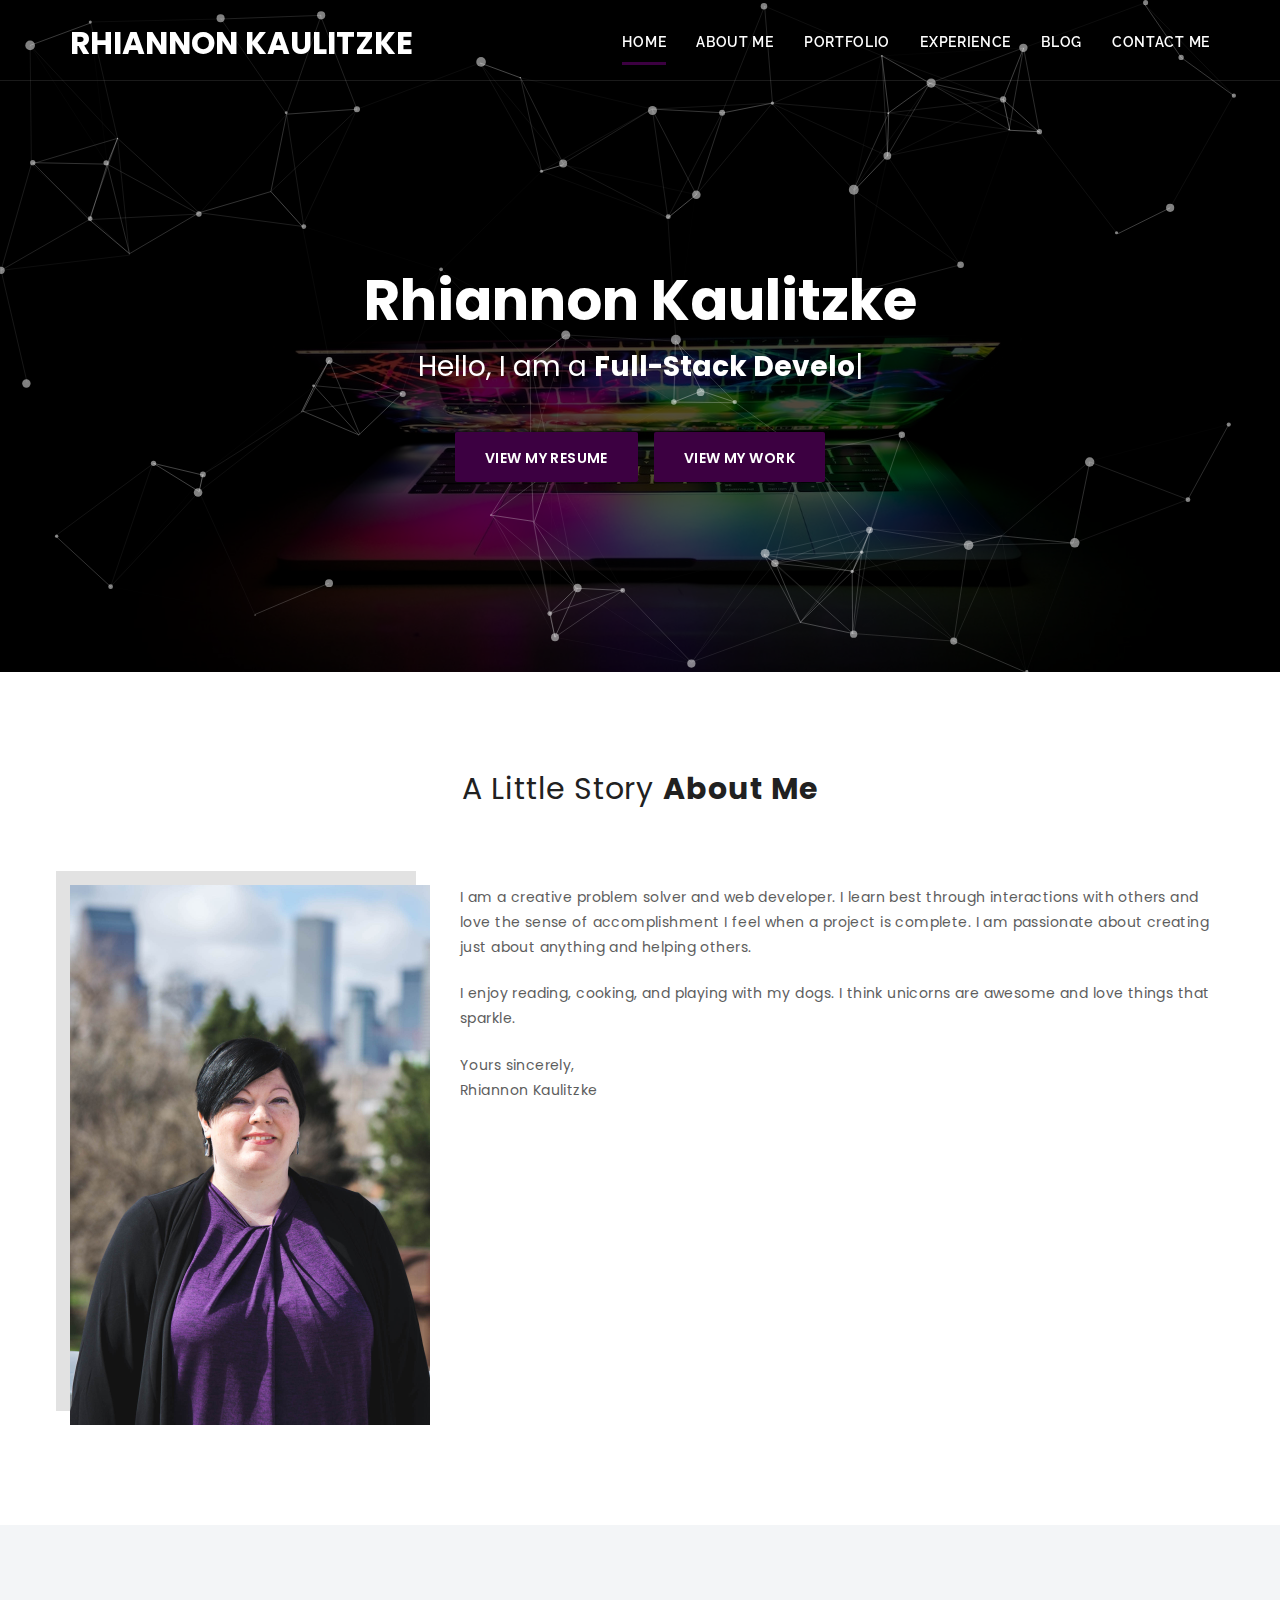
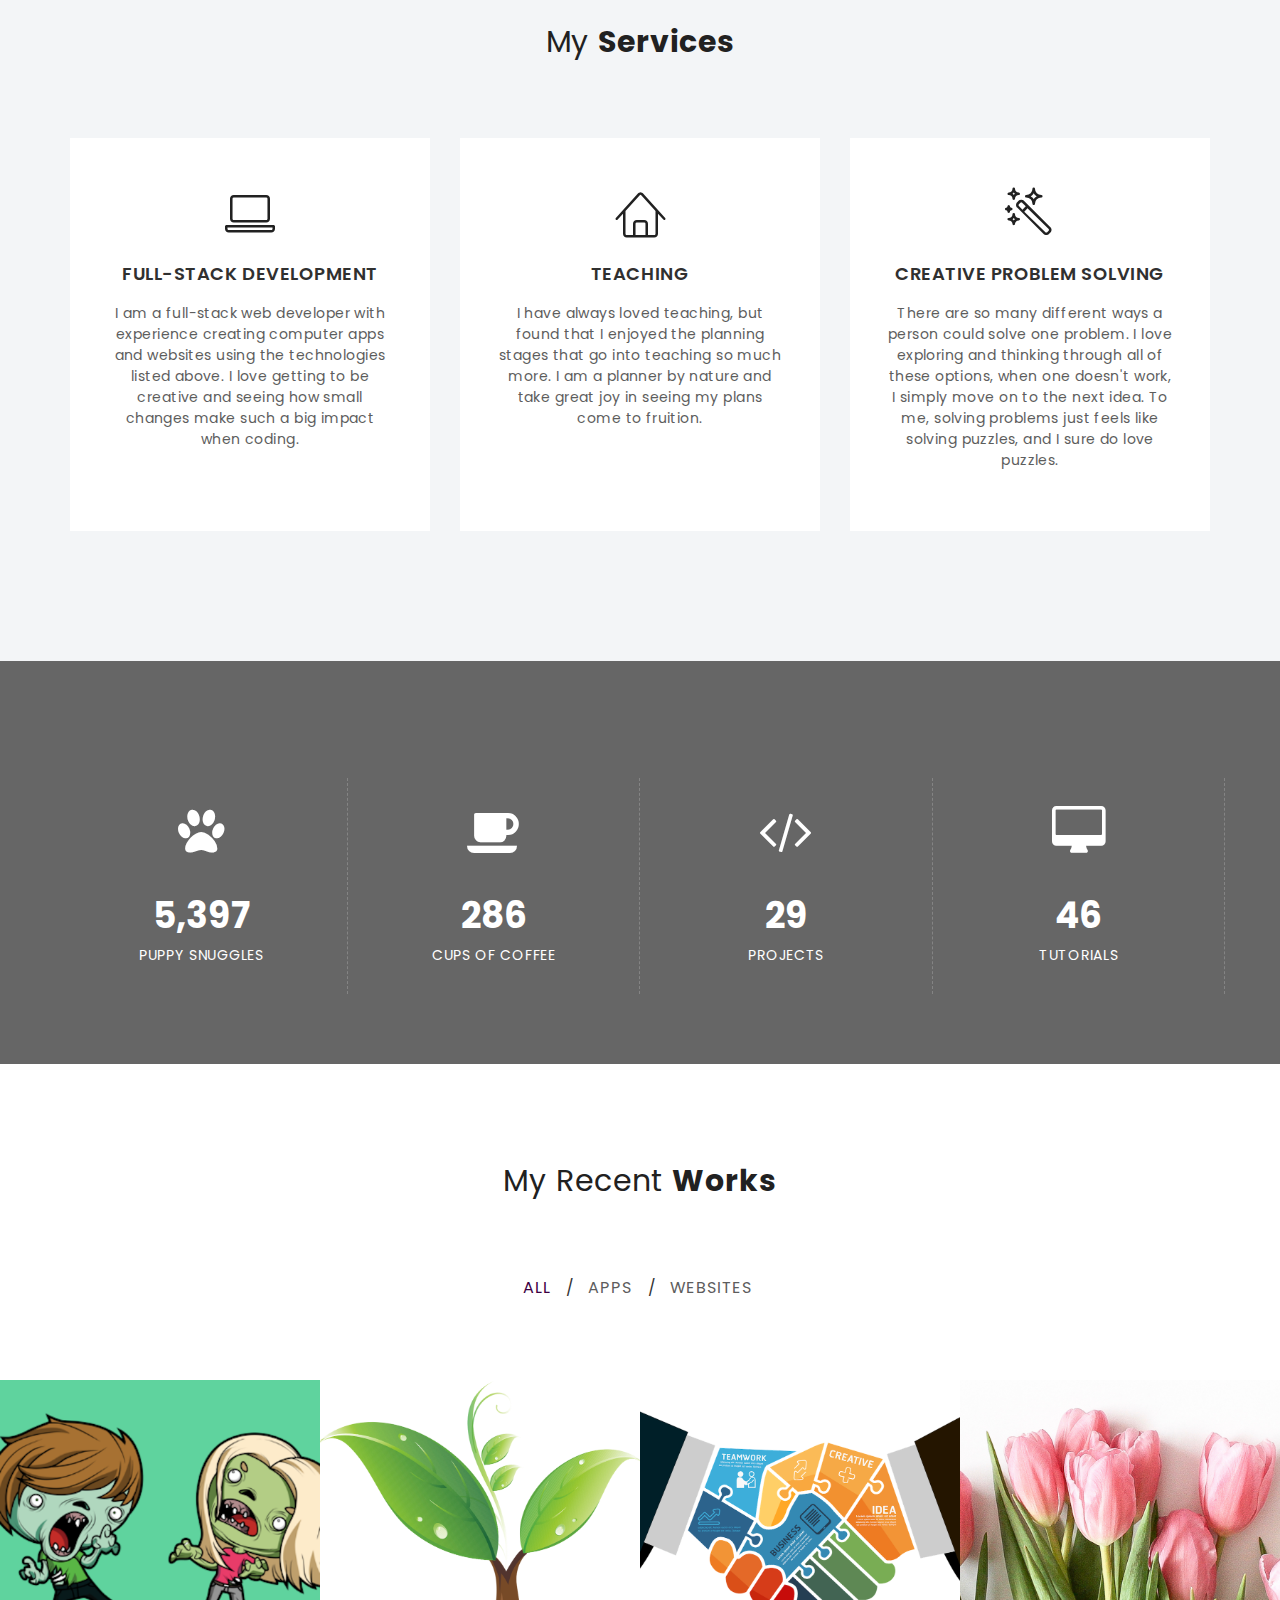
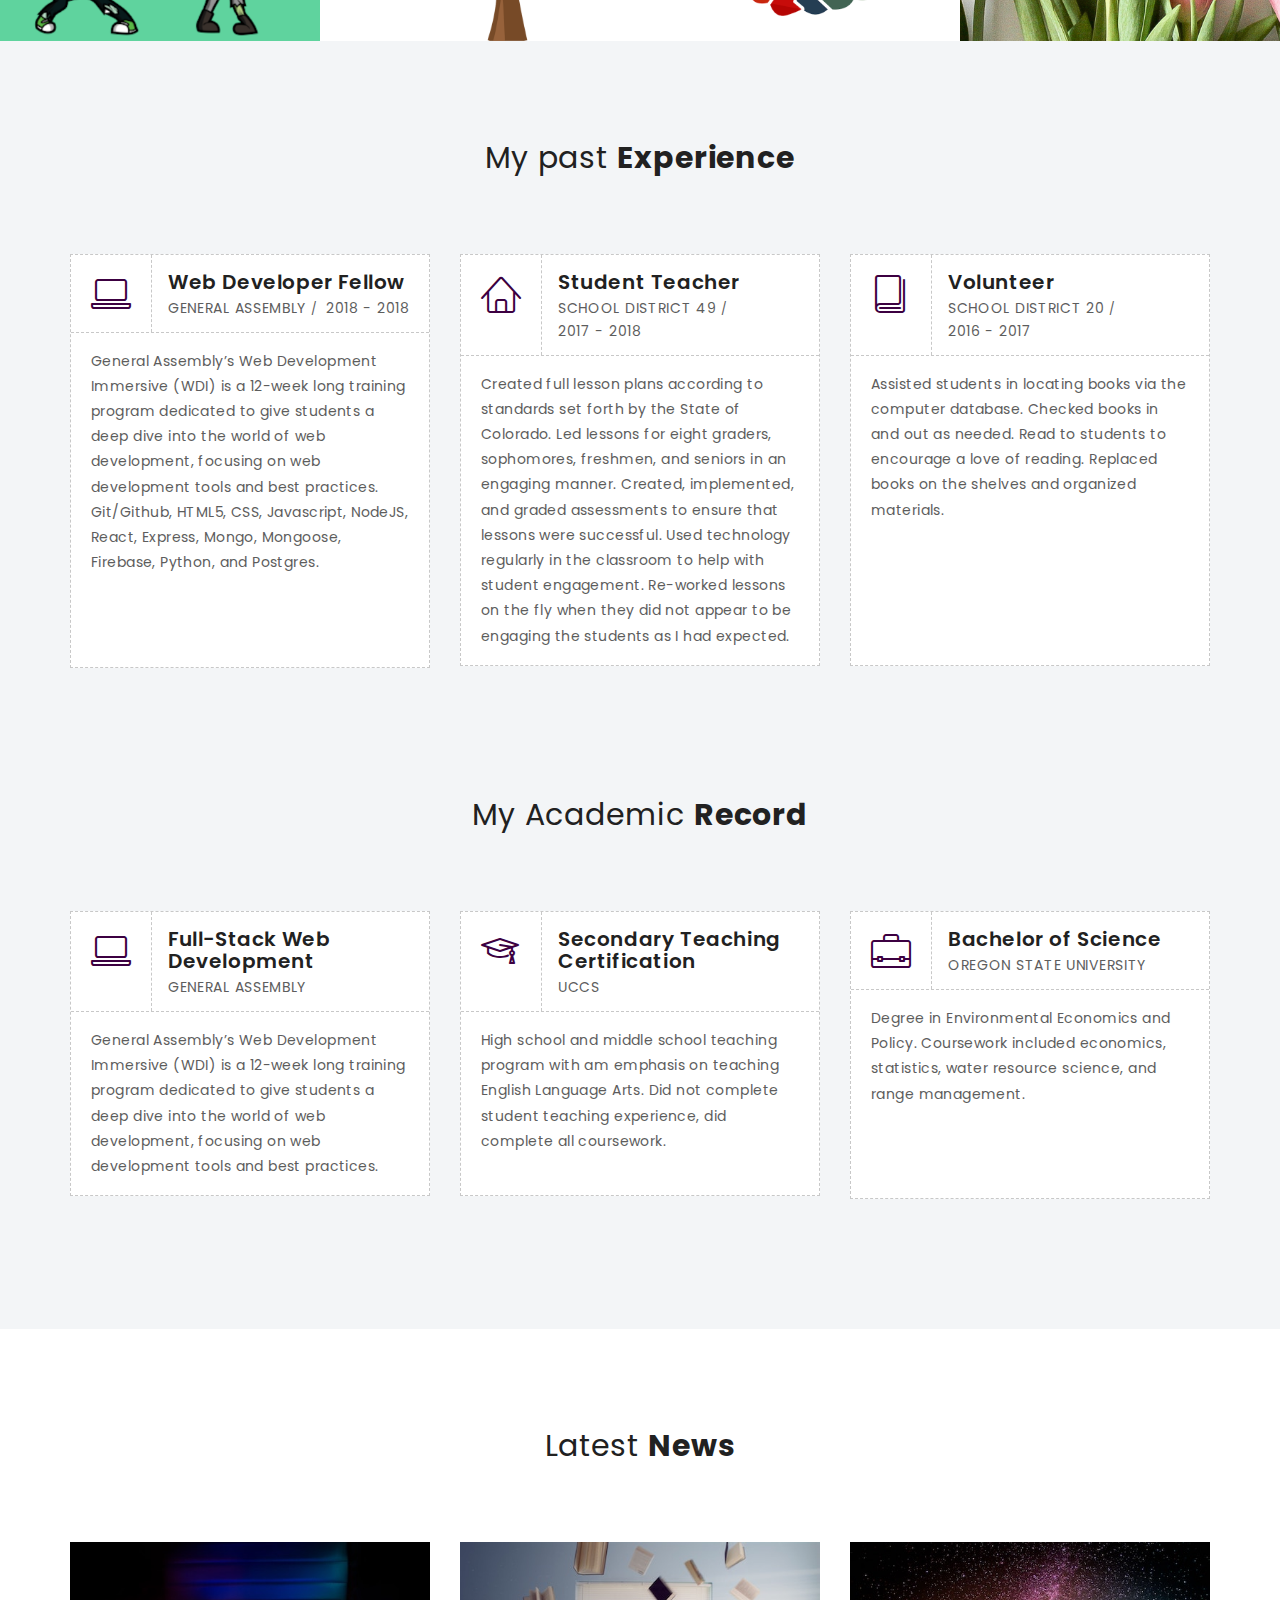
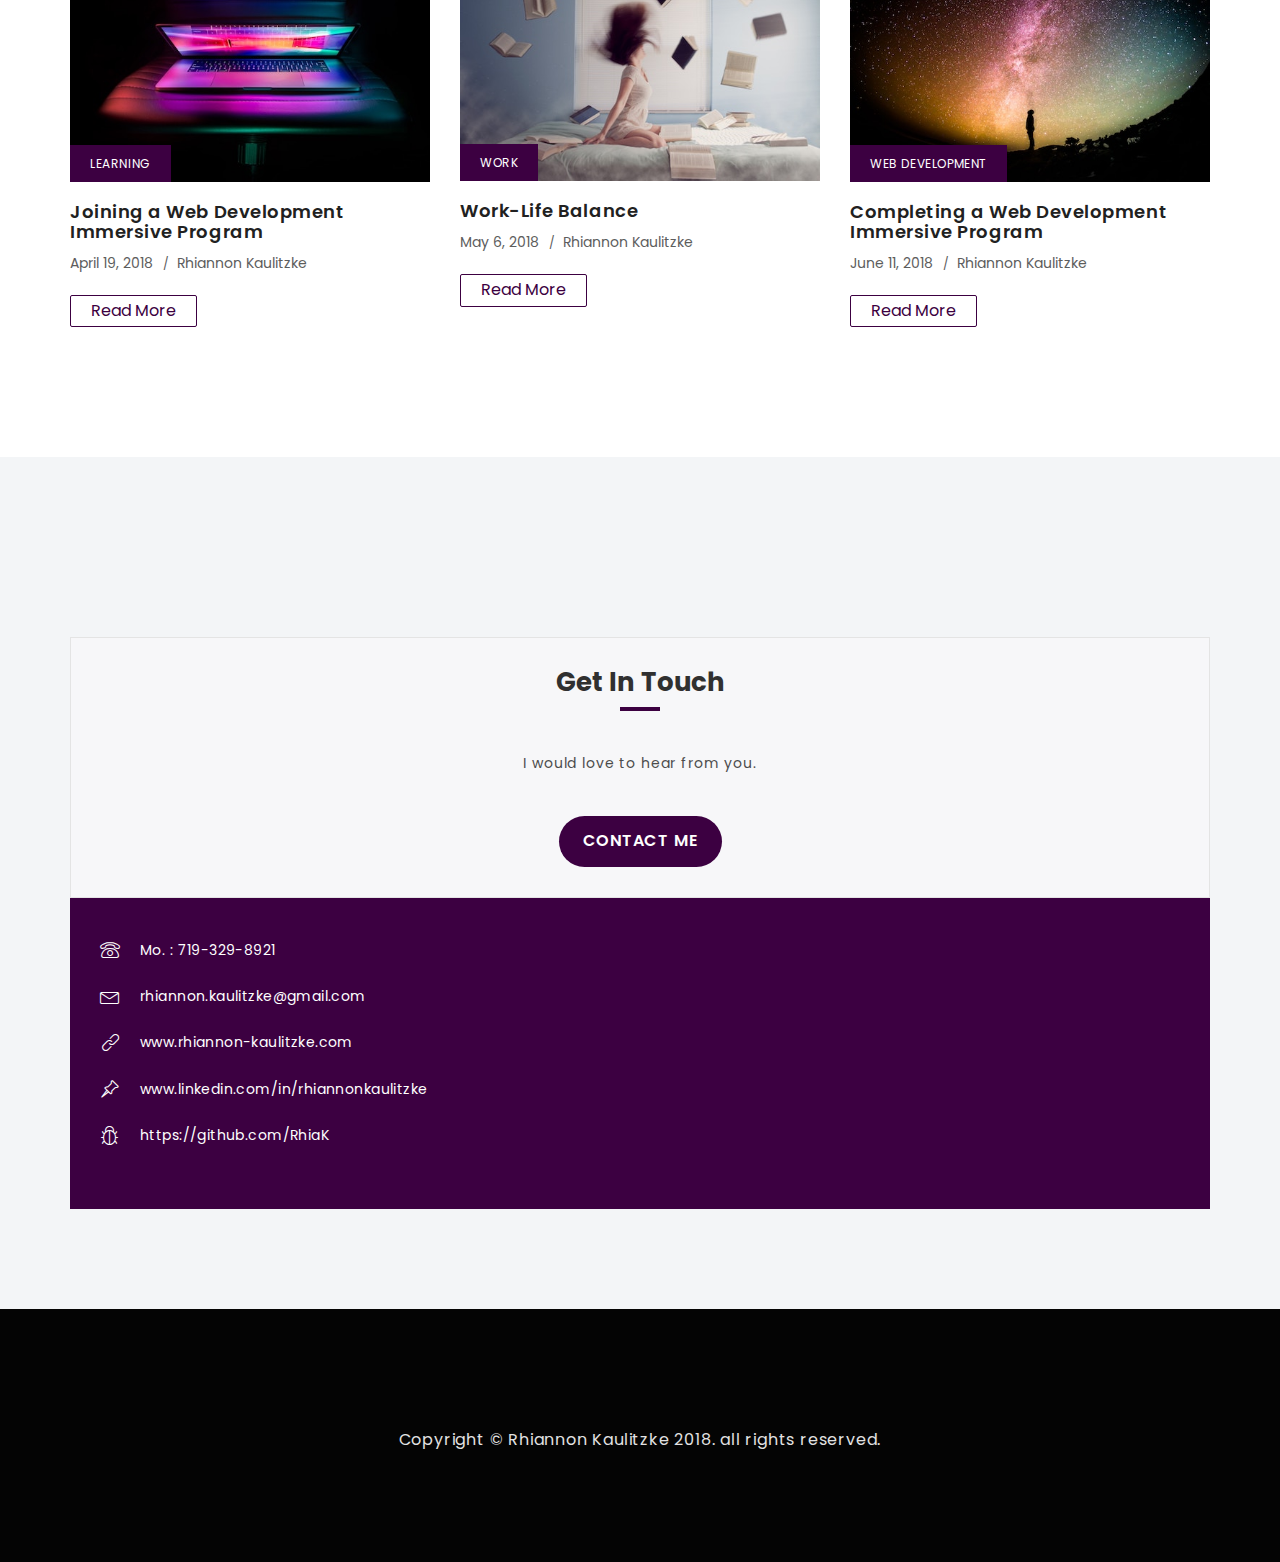
==== index.html @ bfc3b223 "update some specifics" ====
<!DOCTYPE html>
<html lang="en">
<head>
	<!-- Meta -->
	<meta charset="UTF-8">
	<meta http-equiv="X-UA-Compatible" content="IE=edge">
	<meta name="viewport" content="width=device-width, initial-scale=1.0">
	<meta name="description" content="Folder - Freelancer One Page Portfolio & Resume HTML5 Template">
    <meta name="keywords" content="resume, cv, portfolio, personal, developer, designer,personal resume, onepage, clean, modern">
    <meta name="author" content="Awaiken">
	<!-- Page Title -->
	<title>Rhiannon Kaulitzke</title>
	<!-- Google Fonts css-->
	<link href="https://fonts.googleapis.com/css?family=Poppins:400,600,700|Raleway:400,600,700" rel="stylesheet">
	<!-- Bootstrap css -->
	<link href="css/bootstrap.min.css" rel="stylesheet" media="screen">
	<!-- Font Awesome icon css-->
	<link href="css/font-awesome.min.css" rel="stylesheet" media="screen">
	<!-- Linearicons icon css-->
	<link href="css/linearicons.css" rel="stylesheet" media="screen">
	<!-- Carousel css -->
	<link rel="stylesheet" href="css/owl.carousel.css">
	<!-- Magnific Popup css -->
	<link href="css/magnific-popup.css" rel="stylesheet">
	<!-- Main custom css -->
	<link href="css/custom.css" rel="stylesheet" media="screen">
	<!-- HTML5 shim and Respond.js for IE8 support of HTML5 elements and media queries -->
    <!-- WARNING: Respond.js doesn't work if you view the page via file:// -->
    <!--[if lt IE 9]>
      <script src="https://oss.maxcdn.com/html5shiv/3.7.2/html5shiv.min.js"></script>
      <script src="https://oss.maxcdn.com/respond/1.4.2/respond.min.js"></script>
    <![endif]-->

</head>
<body data-spy="scroll" data-target="#navigation" data-offset="75">
	<!-- Preloader starts -->
	<div class="preloader">
        <div class="preloader-img"></div>
    </div>
	<!-- Preloader Ends -->
	
	<!-- Header Section Starts-->
	<header>
		<nav id="main-nav" class="navbar navbar-default navbar-fixed-top">
			<div class="container">
				<div class="navbar-header">
					<!-- Logo starts -->
					<a class="navbar-brand" href="#">
						<h1>Rhiannon Kaulitzke</h1>
					</a>
					<!-- Logo Ends -->
					
					<!-- Responsive Menu button starts -->
					<button type="button" class="navbar-toggle" data-toggle="collapse" data-target="#navigation">
						<span class="icon-bar"></span>
						<span class="icon-bar"></span>
						<span class="icon-bar"></span>
					</button>
					<!-- Responsive Menu button Ends -->
				</div>
			
				<!-- Navigation starts -->
				<div class="navbar-collapse collapse" id="navigation">
					<ul class="nav navbar-nav navbar-right main-navigation">
						<li class="active"><a href="#home">Home</a></li>
						<li><a href="#about">About Me</a></li>
						<li><a href="#portfolio">Portfolio</a></li>
						<li><a href="#resume">Experience</a></li>
						<li><a href="#blog">Blog</a></li>
						<li><a href="#contact">Contact Me</a></li>
					</ul>
				</div>
				<!-- Navigation Ends -->
			</div>
		</nav>
	</header>
	<!-- Header Section Ends-->
	
	<!-- Banner Section Starts -->
	<section class="banner-two" id="home">
		<div id="particles-js"></div>
		<div class="container-fluid">
			<div class="row">
				<div class="col-lg-12">
					<h1>Rhiannon Kaulitzke</h1>
					<div class="typing-title">
						<p> Full-Stack Developer</p>
						<p> Teacher</p>
						<p> Creative Problem Solver</p>
					</div>
					<h2>Hello, I am a <span class="typed-title"></span></h2>
					
					<div class="header-btn">
						<a href="https://docs.google.com/document/d/1WlJrZsbFzQadAXxTp1mwrxKUw_bnFONlUzNANaaY73s/edit?usp=sharing" class="btn-custom">View My Resume</a>
						<a href="#portfolio" class="btn-custom">View My Work</a>
					</div>
				</div>
			</div>
		</div>
	</section>
	<!-- Banner Section Ends -->
	
	<!-- About Section Starts -->
	<section class="about-two" id="about">
		<div class="container">
			<div class="row">
				<div class="col-lg-12">
					<div class="section-title-two">
						<h2>A Little Story <span>About Me</span></h2>
					</div>
				</div>
			</div>
			
			<div class="row">
				<div class="col-md-4">
					<div class="about-image">
						<img src="images/Rhiannon-1 copy.jpg" alt="" />
					</div>
				</div>
				
				<div class="col-md-8">
					<div class="about-info">
						<p>I am a creative problem solver and web developer. I learn best through interactions with others and love the sense of accomplishment I feel when a project is complete. I am passionate about creating just about anything and helping others.</p>
					
						<p>I enjoy reading, cooking, and playing with my dogs. I think unicorns are awesome and love things that sparkle.</p>
					
						<p>Yours sincerely, <br /> Rhiannon Kaulitzke</p>
					</div>
					
				</div>
			</div>
		</div>
	</section>
	<!-- About Section Ends -->
	
	<!-- Services Section Starts -->
	<section class="services-two">
		<div class="container">
			<div class="row">
				<div class="col-lg-12">
					<div class="section-title-two">
						<h2>My <span>Services</span></h2>
					</div>
				</div>
			</div>
			
			<div class="row">
				<div class="col-md-4 col-sm-6">
					<div class="single-service-two">
						<i class="lnr lnr-laptop"></i>
						<h2>Full-Stack Development</h2>
						<p>I am a full-stack web developer with experience creating computer apps and websites using the technologies listed above. I love getting to be creative and seeing how small changes make such a big impact when coding.</br></br></p>
					</div>
				</div>
				
				<div class="col-md-4 col-sm-6">
					<div class="single-service-two">
						<i class="lnr lnr-home"></i>
						<h2>Teaching</h2>
						<p>I have always loved teaching, but found that I enjoyed the planning stages that go into teaching so much more. I am a planner by nature and take great joy in seeing my plans come to fruition.</br></br></br></p>
					</div>
				</div>
				
				<div class="col-md-4 col-sm-6">
					<div class="single-service-two">
						<i class="lnr lnr-magic-wand"></i>
						<h2>Creative Problem Solving</h2>
						<p>There are so many different ways a person could solve one problem. I love exploring and thinking through all of these options, when one doesn't work, I simply move on to the next idea. To me, solving problems just feels like solving puzzles, and I sure do love puzzles.</p>
					</div>
				</div>
			</div>
		</div>
	</section>
	<!-- Services Section Ends -->

	
		<!-- Complete Project Area starts -->
	<section class="complete-project-area-two">
		<div class="container">
			<h3 class="during">During my training, I completed:</h3>
			<div class="row">

				<div class="col-md-3 col-sm-3">
					<div class="single-project-area-two">
						<i class="fa fa-paw"></i>
						<h2 class="counter">5,397</h2>
						<h3>puppy snuggles</h3>
					</div>
				</div>

				<div class="col-md-3 col-sm-3">
					<div class="single-project-area-two">
						<i class="fa fa-coffee"></i>
						<h2 class="counter">286</h2>
						<h3>Cups of coffee</h3>
					</div>
				</div>
				
				<div class="col-md-3 col-sm-3">
					<div class="single-project-area-two">
						<i class="fa fa-code"></i>
						<h2 class="counter">29</h2>
						<h3>Projects</h3>
					</div>
				</div>

				<div class="col-md-3 col-sm-3">
					<div class="single-project-area-two">
						<i class="fa fa-desktop"></i>
						<h2 class="counter">46</h2>
						<h3>Tutorials</h3>
					</div>
				</div>
				
			</div>
		</div>
	</section>
	<!-- Complete Project Area Ends -->
	
	
	
	<!-- Portfolio Section Starts-->
	<section class="portfolio-two" id="portfolio">
		<div class="container-fluid">
			<div class="row">
				<div class="col-lg-12">
					<div class="section-title-two">
						<h2>My Recent <span>Works</span></h2>
					</div>
				</div>
			</div>
			
			<div class="row">
				<div class="col-lg-12">
					<!-- Portfolio Filter list start -->
					<div class="filter-container-two portfolio-nav">
						<ul class="list-inline filter">
							<li><a href="#" class="active-portfolio" data-filter="*">All</a></li>
							<li><a href="#" data-filter=".apps">Apps</a></li>
							<li><a href="#" data-filter=".websites">Websites</a></li>
						</ul>
					</div>
					<!-- Portfolio Filter list End -->
				</div>
			</div>
			
			<div class="row no-gutters portfolio-boxes">
				<!-- Single Portfolio starts -->
				<div class="col-md-3 col-sm-4 col-xs-12 portfolio-box apps">
					<div class="single-portfolio-two">
						<a href="#popup-1" class="has-popup">
							<img src="images/myexplorationadventure.png" class="Portfolio Image" alt="" />
							<div class="single-portfolio-overlay-two">
								<div class="single-portfolio-info">
									<h2>My Exploration Adventure</h2>
									<h3>App</h3>
								</div>
							</div>
						</a>
					</div>
					<div id="popup-1" class="popup-box mfp-fade mfp-hide">
						<div class="content">
							<div class="image">
								<img src="images/myexplorationadventure.png" alt="">
							</div>
							<div class="desc">
								<h4>My Exploration Adventure</h4>
								<h5><i class="fa fa-folder"></i> App</h5>
								<p>
									An immersive online story game geared towards middle schoolers. The game allows them to play the main character in the storyline of their choosing. It is an engaging way of encouraging students to enjoy reading.
								</p>
								<a href="http://myexplorationadventure.surge.sh" class="btn-view-project">View Project</a>
							</div>
						</div>
					</div>
				</div>
				<!-- Single Portfolio Ends -->
				
				<!-- Single Portfolio starts -->
				<div class="col-md-3 col-sm-4 col-xs-12 portfolio-box apps">
					<div class="single-portfolio-two">
						<a href="#popup-2" class="has-popup">
							<img src="images/sprout1.png" class="Portfolio Image" alt="" />
							<div class="single-portfolio-overlay-two">
								<div class="single-portfolio-info">
									<h2>Sprout</h2>
									<h3>App</h3>
								</div>
							</div>
						</a>
					</div>
					<div id="popup-2" class="popup-box mfp-fade mfp-hide">
						<div class="content">
							<div class="image">
								<img src="images/sprout1.png" alt="">
							</div>
							<div class="desc">
								<h4>Sprout</h4>
								<h5><i class="fa fa-folder"></i> App</h5>
								<p>
									This app helps keep parents in the loop about their child’s whereabouts; it allows the person dropping the child at a new location to easily send a text message to a predefined phone number.
								</p>
								<a href="https://sprout1.herokuapp.com" class="btn-view-project">View Project</a>
							</div>
						</div>
					</div>
				</div>
				<!-- Single Portfolio Ends -->
				
				<!-- Single Portfolio starts -->
				<div class="col-md-3 col-sm-4 col-xs-12 portfolio-box websites">
					<div class="single-portfolio-two">
						<a href="#popup-3" class="has-popup">
							<img src="images/collaborate.png" class="Portfolio Image" alt="" />
							<div class="single-portfolio-overlay-two">
								<div class="single-portfolio-info">
									<h2>Collaborate</h2>
									<h3>Website</h3>
								</div>
							</div>
						</a>
					</div>
					<div id="popup-3" class="popup-box mfp-fade mfp-hide">
						<div class="content">
							<div class="image">
								<img src="images/collaborate.png" alt="">
							</div>
							<div class="desc">
								<h4>Collaborate</h4>
								<h5><i class="fa fa-folder"></i> Website</h5>
								<p>
									A message board of sorts allowing for people to post their ideas for new apps or Startups and get input and suggestions from others in the same, or adjacent, fields of expertise.
								</p>
								<a href="https://rhiak.github.io/collaborate/" class="btn-view-project">View Project</a>
							</div>
						</div>
					</div>
				</div>
				<!-- Single Portfolio Ends -->
				
				<!-- Single Portfolio starts -->
				<div class="col-md-3 col-sm-4 col-xs-12 portfolio-box websites">
					<div class="single-portfolio-two">
						<a href="#popup-4" class="has-popup">
							<img src="images/joy.jpeg" class="Portfolio Image" alt="" />
							<div class="single-portfolio-overlay-two">
								<div class="single-portfolio-info">
									<h2>The Joyfilled Teacher</h2>
									<h3>Website</h3>
								</div>
							</div>
						</a>
					</div>
					<div id="popup-4" class="popup-box mfp-fade mfp-hide">
						<div class="content">
							<div class="image">
								<img src="images/joy.jpeg" alt="">
							</div>
							<div class="desc">
								<h4>The Joyfilled Teacher</h4>
								<h5><i class="fa fa-folder"></i> Website</h5>
								<p>
									A website with a blog component and a link to the online store of the admin/user that the site was created for. Quill was used to allow for content additions without touching the code.
								</p>
								<a href="https://rhiak.github.io/joy/" class="btn-view-project">View Project</a>
							</div>
						</div>
					</div>
				</div>
				<!-- Single Portfolio Ends -->
			</div>
		</div>
	</section>	
	
	<!-- Experience Section Starts -->
	<section class="experience-two" id="resume">
		<div class="container">
			<div class="row">
				<div class="col-lg-12">
					<div class="section-title-two">
						<h2>My past <span>Experience</span></h2>
					</div>
				</div>
			</div>
			
			<div class="row">
				<div class="col-md-4 col-sm-6 col-xs-12">
					<div class="single-resume-two">
						<div class="single-resume-header">
							<div class="resume-icon"><i class="lnr lnr-laptop"></i></div>
							<div class="resume-title">
								<h2>Web Developer Fellow</h2>
								<ul>
									<li>General Assembly</li>
									<li>2018 - 2018</li>
								</ul>
							</div>
						</div>
						
						<div class="single-resume-body">
							<p>General Assembly’s Web Development Immersive (WDI) is a 12-week long training program dedicated to give students a deep dive into the world of web development, focusing on web development tools and best practices. Git/Github, HTML5, CSS, Javascript, NodeJS, React, Express, Mongo, Mongoose, Firebase, Python, and Postgres.</br></br></br></br></p>
						</div>
					</div>
				</div>
				
				<div class="col-md-4 col-sm-6 col-xs-12">
					<div class="single-resume-two">
						<div class="single-resume-header">
							<div class="resume-icon"><i class="lnr lnr-home"></i></div>
							<div class="resume-title">
								<h2>Student Teacher</h2>
								<ul>
									<li>School District 49</li>
									<li>2017 - 2018</li>
								</ul>
							</div>
						</div>
						
						<div class="single-resume-body">
							<p>Created full lesson plans according to standards set forth by the State of Colorado.
							Led lessons for eight graders, sophomores, freshmen, and seniors in an engaging manner.
							Created, implemented, and graded assessments to ensure that lessons were successful.
							Used technology regularly in the classroom to help with student engagement.
							Re-worked lessons on the fly when they did not appear to be engaging the students as I had expected.</p>
						</div>
					</div>
				</div>
				
				<div class="col-md-4 col-sm-6 col-xs-12">
					<div class="single-resume-two">
						<div class="single-resume-header">
							<div class="resume-icon"><i class="lnr lnr-book"></i></div>
							<div class="resume-title">
								<h2>Volunteer</h2>
								<ul>
									<li>School District 20</li>
									<li>2016 - 2017</li>
								</ul>
							</div>
						</div>
						
						<div class="single-resume-body">
							<p>Assisted students in locating books via the computer database.
							Checked books in and out as needed.
							Read to students to encourage a love of reading.
							Replaced books on the shelves and organized materials.</br></br></br></br></br></br></p>
						</div>
					</div>
				</div>
			</div>
			
			<div class="row academic-two">
				<div class="col-lg-12">
					<div class="section-title-two">
						<h2>My Academic <span>Record</span></h2>
					</div>
				</div>
			</div>
			
			<div class="row">
				<div class="col-md-4 col-sm-6 col-xs-12">
					<div class="single-resume-two">
						<div class="single-resume-header">
							<div class="resume-icon"><i class="lnr lnr-laptop"></i></div>
							<div class="resume-title">
								<h2>Full-Stack Web Development</h2>
								<ul>
									<li>General Assembly</li>
								</ul>
							</div>
						</div>
						
						<div class="single-resume-body">
							<p>General Assembly’s Web Development Immersive (WDI) is a 12-week long training program dedicated to give students a deep dive into the world of web development, focusing on web development tools and best practices. </p>
						</div>
					</div>
				</div>
				<div class="col-md-4 col-sm-6 col-xs-12">
					<div class="single-resume-two">
						<div class="single-resume-header">
							<div class="resume-icon"><i class="lnr lnr-graduation-hat"></i></div>
							<div class="resume-title">
								<h2>Secondary Teaching Certification</h2>
								<ul>
									<li>UCCS</li>
								</ul>
							</div>
						</div>
						
						<div class="single-resume-body">
							<p>High school and middle school teaching program with am emphasis on teaching English Language Arts. Did not complete student teaching experience, did complete all coursework.</br></br></p>
						</div>
					</div>
				</div>
				
				<div class="col-md-4 col-sm-6 col-xs-12">
					<div class="single-resume-two">
						<div class="single-resume-header">
							<div class="resume-icon"><i class="lnr lnr-briefcase"></i></div>
							<div class="resume-title">
								<h2>Bachelor of Science</h2>
								<ul>
									<li>Oregon State University</li>
								</ul>
							</div>
						</div>
						
						<div class="single-resume-body">
							<p>Degree in Environmental Economics and Policy. Coursework included economics, statistics, water resource science, and range management.</br></br></br></br></p>
						</div>
					</div>
				</div>
			</div>
		</div>
	</section>
	<!-- Experience Section Ends -->
	
	<!-- Blog Section Starts -->
	<section class="myblog-two" id="blog">
		<div class="container">
			<div class="row">
				<div class="col-lg-12">
					<div class="section-title-two">
						<h2>Latest <span>News</span></h2>
					</div>
				</div>
			</div>
			
			<div class="row">
				<div class="col-md-4 col-sm-6">
					<div class="blog-post-two">
						<figure>
							<img src="images/ash-edmonds-510566-unsplash.jpg" alt="" />
							<a href="./blog1.html">Learning</a>
						</figure>
							
						<h2>Joining a Web Development Immersive Program</h2>
						
						<ul>
							<li>April 19, 2018</li>
							<li>Rhiannon Kaulitzke</li>
						</ul>
						
						<a href="./blog1.html" class="read-more">Read More</a>
					</div>
				</div>
				
				<div class="col-md-4 col-sm-6">
					<div class="blog-post-two">
						<figure>
							<img src="images/lacie-slezak-128106-unsplash.jpg" alt="" />
							<a href="./blog2.html">Work</a>
						</figure>
							
						<h2>Work-Life Balance</h2>
						
						<ul>
							<li>May 6, 2018</li>
							<li>Rhiannon Kaulitzke</li>
						</ul>
						
						<a href="./blog2.html" class="read-more">Read More</a>
					</div>
				</div>
				
				<div class="col-md-4 col-sm-6">
					<div class="blog-post-two">
						<figure>
							<img src="images/greg-rakozy-38802-unsplash.jpg" alt="" />
							<a href="./blog3.html">Web Development</a>
						</figure>
							
						<h2>Completing a Web Development Immersive Program</h2>
						
						<ul>
							<li>June 11, 2018</li>
							<li>Rhiannon Kaulitzke</li>
						</ul>
						
						<a href="./blog3.html" class="read-more">Read More</a>
					</div>
				</div>
				
			</div>
		</div>
	</section>
	<!-- Blog Section Ends -->
	
	<!-- Google Map & Contact Section Starts -->
	<section class="contact-two" id="contact">
		<div class="container">
			<div class="row">
				<div class="col-lg-12">
					<div class="section-title-two">

					</div>
				</div>
			</div>
			
			<div class="row no-gutters contact-entry">
				<!-- Contact Form Starts -->
					<div class="sidebar-contactnow-box">
						<h2>Get In Touch</h2>
						<p>I would love to hear from you.</p>
						<a href="mailto:rhiannon.kaulitzke@gmail.com" class="btn-round">Contact Me</a>
					</div>
				<!-- <div class="col-md-8">
					<div class="contact-form-two">
						<p>Feel free to Contact Me</p>
						
						<form id="contactForm" action="#" method="post" data-toggle="validator" class="scroll-reveal">
							<div class="row">
								<div class="form-group col-md-6">
									<div class="input-group">
										<span class="input-group-addon"><i class="fa fa-user"></i></span>
										<input type="text" name="name" id="name" class="form-control" placeholder="Your Name" required/>
									</div>
									<div class="help-block with-errors"></div>
								</div>
								
								<div class="form-group col-md-6">
									<div class="input-group">
										<span class="input-group-addon"><i class="fa fa-envelope"></i></span>
										<input type="email" name="email" id="email" class="form-control" placeholder="Your Email Address"  data-error="Email address is invalid" required/>
									</div>
									<div class="help-block with-errors"></div>
								</div>
								
								<div class="form-group col-md-12">
									<textarea rows="4" name="message" id="message" class="form-control" placeholder="Your Message" required></textarea>
									<div class="help-block with-errors"></div>
								</div>
								
								<div class="col-md-12 text-center">
									<div id="msgSubmit" class="h3 text-center hidden"></div>
									<input type="submit" value="Send" name="submit" class="btn btn-lg btn-contact" title="Submit Your Message!">
								</div>
							</div>
						</form>
					</div>
				</div> -->
				<!-- Contact Form Ends -->
				
				<!-- Contact detail starts -->
				<div class="col-md-4">
					<div class="contact-info">
						
						<div class="contact-info-single">
							<i class="lnr lnr-phone"></i>
							<p>Mo. : 719-329-8921</p>
						</div>
						
						<div class="contact-info-single">
							<i class="lnr lnr-envelope"></i>
							<p>rhiannon.kaulitzke@gmail.com</p>
						</div>
						
						<div class="contact-info-single">
							<i class="lnr lnr-link"></i>
							<p>www.rhiannon-kaulitzke.com</p>
						</div>

						<div class="contact-info-single">
							<i class="lnr lnr-pushpin"></i>
							<p>www.linkedin.com/in/rhiannonkaulitzke</p>
						</div>

						<div class="contact-info-single">
							<i class="lnr lnr-bug"></i>
							<p>https://github.com/RhiaK</p>
						</div>
					</div>
				</div>
				<!-- Contact detail ends -->
			</div>
		</div>
	</section>
	<!-- Google Map & Contact Section Ends -->
	
	<!-- Footer Section Starts -->
	<footer class="footer-two">
		<div class="container">
			<div class="row">
				<div class="footer-social-two">
				</div>
				
				<div class="copyright-text justify-content-center">
					<p>Copyright &copy; Rhiannon Kaulitzke 2018. all rights reserved.</p>
				</div>
			</div>
		</div>
	</footer>
	<!-- Footer Section Ends -->
	
    <!-- Jquery Library File -->
	<script src="js/jquery-1.12.4.min.js"></script>
	<!-- Parallax -->
	<script src="js/jquery.parallax-1.1.3.js"></script>
	<!-- SmoothScroll -->
	<script src="js/SmoothScroll.js"></script>
    <!-- Bootstrap js file -->
	<script src="js/bootstrap.min.js"></script>
	<!-- Bootstrap form validator -->
	<script src="js/validator.min.js"></script>
	<!-- particles js file -->
	<script src="js/particles.js"></script>
	<script src="js/app.js"></script>
    <!-- Counterup js file -->
	<script src="js/waypoints.min.js"></script>
    <script src="js/jquery.counterup.min.js"></script>
    <!-- Isotop js file -->
	<script src="js/isotope.min.js"></script>
    <!-- Magnific Popup js file -->
	<script src="js/jquery.magnific-popup.js"></script>
    <!-- Owl Carousel js file -->
	<script src="js/owl.carousel.js"></script>
    <!-- Typed js file -->
	<script src="js/typed.js"></script>
    <!-- Main Custom js file -->
    <script src="js/function.js"></script>

</body>
</html>
---- css/linearicons.css ----
@font-face {
	font-family: 'Linearicons-Free';
	src:url('../fonts/Linearicons-Free.eot?w118d');
	src:url('../fonts/Linearicons-Free.eot?#iefixw118d') format('embedded-opentype'),
		url('../fonts/Linearicons-Free.woff2?w118d') format('woff2'),
		url('../fonts/Linearicons-Free.woff?w118d') format('woff'),
		url('../fonts/Linearicons-Free.ttf?w118d') format('truetype'),
		url('../fonts/Linearicons-Free.svg?w118d#Linearicons-Free') format('svg');
	font-weight: normal;
	font-style: normal;
}

.lnr {
	font-family: 'Linearicons-Free';
	speak: none;
	font-style: normal;
	font-weight: normal;
	font-variant: normal;
	text-transform: none;
	line-height: 1;
	display: inline-block;

	/* Better Font Rendering =========== */
	-webkit-font-smoothing: antialiased;
	-moz-osx-font-smoothing: grayscale;
}

.lnr-home:before {
	content: "\e800";
}
.lnr-apartment:before {
	content: "\e801";
}
.lnr-pencil:before {
	content: "\e802";
}
.lnr-magic-wand:before {
	content: "\e803";
}
.lnr-drop:before {
	content: "\e804";
}
.lnr-lighter:before {
	content: "\e805";
}
.lnr-poop:before {
	content: "\e806";
}
.lnr-sun:before {
	content: "\e807";
}
.lnr-moon:before {
	content: "\e808";
}
.lnr-cloud:before {
	content: "\e809";
}
.lnr-cloud-upload:before {
	content: "\e80a";
}
.lnr-cloud-download:before {
	content: "\e80b";
}
.lnr-cloud-sync:before {
	content: "\e80c";
}
.lnr-cloud-check:before {
	content: "\e80d";
}
.lnr-database:before {
	content: "\e80e";
}
.lnr-lock:before {
	content: "\e80f";
}
.lnr-cog:before {
	content: "\e810";
}
.lnr-trash:before {
	content: "\e811";
}
.lnr-dice:before {
	content: "\e812";
}
.lnr-heart:before {
	content: "\e813";
}
.lnr-star:before {
	content: "\e814";
}
.lnr-star-half:before {
	content: "\e815";
}
.lnr-star-empty:before {
	content: "\e816";
}
.lnr-flag:before {
	content: "\e817";
}
.lnr-envelope:before {
	content: "\e818";
}
.lnr-paperclip:before {
	content: "\e819";
}
.lnr-inbox:before {
	content: "\e81a";
}
.lnr-eye:before {
	content: "\e81b";
}
.lnr-printer:before {
	content: "\e81c";
}
.lnr-file-empty:before {
	content: "\e81d";
}
.lnr-file-add:before {
	content: "\e81e";
}
.lnr-enter:before {
	content: "\e81f";
}
.lnr-exit:before {
	content: "\e820";
}
.lnr-graduation-hat:before {
	content: "\e821";
}
.lnr-license:before {
	content: "\e822";
}
.lnr-music-note:before {
	content: "\e823";
}
.lnr-film-play:before {
	content: "\e824";
}
.lnr-camera-video:before {
	content: "\e825";
}
.lnr-camera:before {
	content: "\e826";
}
.lnr-picture:before {
	content: "\e827";
}
.lnr-book:before {
	content: "\e828";
}
.lnr-bookmark:before {
	content: "\e829";
}
.lnr-user:before {
	content: "\e82a";
}
.lnr-users:before {
	content: "\e82b";
}
.lnr-shirt:before {
	content: "\e82c";
}
.lnr-store:before {
	content: "\e82d";
}
.lnr-cart:before {
	content: "\e82e";
}
.lnr-tag:before {
	content: "\e82f";
}
.lnr-phone-handset:before {
	content: "\e830";
}
.lnr-phone:before {
	content: "\e831";
}
.lnr-pushpin:before {
	content: "\e832";
}
.lnr-map-marker:before {
	content: "\e833";
}
.lnr-map:before {
	content: "\e834";
}
.lnr-location:before {
	content: "\e835";
}
.lnr-calendar-full:before {
	content: "\e836";
}
.lnr-keyboard:before {
	content: "\e837";
}
.lnr-spell-check:before {
	content: "\e838";
}
.lnr-screen:before {
	content: "\e839";
}
.lnr-smartphone:before {
	content: "\e83a";
}
.lnr-tablet:before {
	content: "\e83b";
}
.lnr-laptop:before {
	content: "\e83c";
}
.lnr-laptop-phone:before {
	content: "\e83d";
}
.lnr-power-switch:before {
	content: "\e83e";
}
.lnr-bubble:before {
	content: "\e83f";
}
.lnr-heart-pulse:before {
	content: "\e840";
}
.lnr-construction:before {
	content: "\e841";
}
.lnr-pie-chart:before {
	content: "\e842";
}
.lnr-chart-bars:before {
	content: "\e843";
}
.lnr-gift:before {
	content: "\e844";
}
.lnr-diamond:before {
	content: "\e845";
}
.lnr-linearicons:before {
	content: "\e846";
}
.lnr-dinner:before {
	content: "\e847";
}
.lnr-coffee-cup:before {
	content: "\e848";
}
.lnr-leaf:before {
	content: "\e849";
}
.lnr-paw:before {
	content: "\e84a";
}
.lnr-rocket:before {
	content: "\e84b";
}
.lnr-briefcase:before {
	content: "\e84c";
}
.lnr-bus:before {
	content: "\e84d";
}
.lnr-car:before {
	content: "\e84e";
}
.lnr-train:before {
	content: "\e84f";
}
.lnr-bicycle:before {
	content: "\e850";
}
.lnr-wheelchair:before {
	content: "\e851";
}
.lnr-select:before {
	content: "\e852";
}
.lnr-earth:before {
	content: "\e853";
}
.lnr-smile:before {
	content: "\e854";
}
.lnr-sad:before {
	content: "\e855";
}
.lnr-neutral:before {
	content: "\e856";
}
.lnr-mustache:before {
	content: "\e857";
}
.lnr-alarm:before {
	content: "\e858";
}
.lnr-bullhorn:before {
	content: "\e859";
}
.lnr-volume-high:before {
	content: "\e85a";
}
.lnr-volume-medium:before {
	content: "\e85b";
}
.lnr-volume-low:before {
	content: "\e85c";
}
.lnr-volume:before {
	content: "\e85d";
}
.lnr-mic:before {
	content: "\e85e";
}
.lnr-hourglass:before {
	content: "\e85f";
}
.lnr-undo:before {
	content: "\e860";
}
.lnr-redo:before {
	content: "\e861";
}
.lnr-sync:before {
	content: "\e862";
}
.lnr-history:before {
	content: "\e863";
}
.lnr-clock:before {
	content: "\e864";
}
.lnr-download:before {
	content: "\e865";
}
.lnr-upload:before {
	content: "\e866";
}
.lnr-enter-down:before {
	content: "\e867";
}
.lnr-exit-up:before {
	content: "\e868";
}
.lnr-bug:before {
	content: "\e869";
}
.lnr-code:before {
	content: "\e86a";
}
.lnr-link:before {
	content: "\e86b";
}
.lnr-unlink:before {
	content: "\e86c";
}
.lnr-thumbs-up:before {
	content: "\e86d";
}
.lnr-thumbs-down:before {
	content: "\e86e";
}
.lnr-magnifier:before {
	content: "\e86f";
}
.lnr-cross:before {
	content: "\e870";
}
.lnr-menu:before {
	content: "\e871";
}
.lnr-list:before {
	content: "\e872";
}
.lnr-chevron-up:before {
	content: "\e873";
}
.lnr-chevron-down:before {
	content: "\e874";
}
.lnr-chevron-left:before {
	content: "\e875";
}
.lnr-chevron-right:before {
	content: "\e876";
}
.lnr-arrow-up:before {
	content: "\e877";
}
.lnr-arrow-down:before {
	content: "\e878";
}
.lnr-arrow-left:before {
	content: "\e879";
}
.lnr-arrow-right:before {
	content: "\e87a";
}
.lnr-move:before {
	content: "\e87b";
}
.lnr-warning:before {
	content: "\e87c";
}
.lnr-question-circle:before {
	content: "\e87d";
}
.lnr-menu-circle:before {
	content: "\e87e";
}
.lnr-checkmark-circle:before {
	content: "\e87f";
}
.lnr-cross-circle:before {
	content: "\e880";
}
.lnr-plus-circle:before {
	content: "\e881";
}
.lnr-circle-minus:before {
	content: "\e882";
}
.lnr-arrow-up-circle:before {
	content: "\e883";
}
.lnr-arrow-down-circle:before {
	content: "\e884";
}
.lnr-arrow-left-circle:before {
	content: "\e885";
}
.lnr-arrow-right-circle:before {
	content: "\e886";
}
.lnr-chevron-up-circle:before {
	content: "\e887";
}
.lnr-chevron-down-circle:before {
	content: "\e888";
}
.lnr-chevron-left-circle:before {
	content: "\e889";
}
.lnr-chevron-right-circle:before {
	content: "\e88a";
}
.lnr-crop:before {
	content: "\e88b";
}
.lnr-frame-expand:before {
	content: "\e88c";
}
.lnr-frame-contract:before {
	content: "\e88d";
}
.lnr-layers:before {
	content: "\e88e";
}
.lnr-funnel:before {
	content: "\e88f";
}
.lnr-text-format:before {
	content: "\e890";
}
.lnr-text-format-remove:before {
	content: "\e891";
}
.lnr-text-size:before {
	content: "\e892";
}
.lnr-bold:before {
	content: "\e893";
}
.lnr-italic:before {
	content: "\e894";
}
.lnr-underline:before {
	content: "\e895";
}
.lnr-strikethrough:before {
	content: "\e896";
}
.lnr-highlight:before {
	content: "\e897";
}
.lnr-text-align-left:before {
	content: "\e898";
}
.lnr-text-align-center:before {
	content: "\e899";
}
.lnr-text-align-right:before {
	content: "\e89a";
}
.lnr-text-align-justify:before {
	content: "\e89b";
}
.lnr-line-spacing:before {
	content: "\e89c";
}
.lnr-indent-increase:before {
	content: "\e89d";
}
.lnr-indent-decrease:before {
	content: "\e89e";
}
.lnr-pilcrow:before {
	content: "\e89f";
}
.lnr-direction-ltr:before {
	content: "\e8a0";
}
.lnr-direction-rtl:before {
	content: "\e8a1";
}
.lnr-page-break:before {
	content: "\e8a2";
}
.lnr-sort-alpha-asc:before {
	content: "\e8a3";
}
.lnr-sort-amount-asc:before {
	content: "\e8a4";
}
.lnr-hand:before {
	content: "\e8a5";
}
.lnr-pointer-up:before {
	content: "\e8a6";
}
.lnr-pointer-right:before {
	content: "\e8a7";
}
.lnr-pointer-down:before {
	content: "\e8a8";
}
.lnr-pointer-left:before {
	content: "\e8a9";
}
---- css/custom.css ----
/* ----------------------------------------------------------------------------------------
* Author        : Awaiken
* Template Name : Folder - Personal Portfolio Template
* File          : Folder main CSS file
* Version       : 2.0
* ---------------------------------------------------------------------------------------- */
/* INDEX
----------------------------------------------------------------------------------------
01. General css
02. Navigation area css
03. Slider area css
04. About area css
05. Service area css
06. Complete project area css
07. Portfolio area css
08. Resume area css
09. Testimonial area css
10. Blog area css
11. Contact area css
12. Footer area css
13. Blog Single Page css
14. Media Screens

-------------------------------------------------------------------------------------- */

/************************************/
/***** 	   01. General css		 ****/
/************************************/

body{
	font-size: 16px;
	font-family: 'Raleway', sans-serif;
}

h1,
h2,
h3,
h4,
h5,
h6{
	margin-top:0;
	font-family: 'Poppins', sans-serif;
}

img{
	max-width: 100%;
}

a:hover{
	text-decoration: none;
	outline: 0;
}

a:focus{
	text-decoration: none;
	outline: 0;
}

.preloader{
    background: #fff;
    bottom: 0;
    left: 0;
    position: fixed;
    right: 0;
    top: 0;
    z-index: 99999;
}

.preloader-img{
    background-image: url(../images/preloader.gif);
    background-position: center;
    background-repeat: no-repeat;
    height: 64px;
    left: 50%;
    margin: -32px 0 0 -32px;
    position: absolute;
    top: 50%;
    width: 64px;
}

/************************************/
/***** 02. Navigation area css  *****/
/************************************/

.navbar{
	margin-bottom: 0;
}

.navbar-brand{
	padding: 11px 15px;
}

.navbar-brand h1{
	font-size: 31px;
	margin: 0;
	text-transform: uppercase;
	color: #fff;
	font-weight: 700;
	transition: all 0.5s;
	-webkit-transition: all 0.5s;
	-moz-transition: all 0.5s;
}

.navbar-default{
	background: none;
	border: none;
	border-bottom: 1px solid rgba(255,255,255,0.10);
	padding: 15px 0;
	border-radius: 0;
	z-index: 12;
	transition: all 1s;
	-webkit-transition: all 1s;
	-moz-transition: all 1s;
}

.sticky-header{
	background: #fff;
	padding: 10px 0;
	border-bottom: none;
	box-shadow: 0 4px 8px rgba(0,0,0,0.1);
	transition: all 0.3s ease-out;
    -webkit-transition: all 0.3s ease-out;
}

.sticky-header .navbar-brand h1{
	color: #303030;
}

.navbar-default .navbar-nav>li>a{
	font-family: 'Raleway', sans-serif;
	font-weight: 600;
	font-size: 14px;
	text-transform: uppercase;
	color: #fff;
	letter-spacing: 0.05em;
	padding: 17px 15px 13px; 
	position: relative;
}

.navbar-default .navbar-nav>li>a:after{
	content: '';
	display: block;
	width: calc(100% - 30px);
	height: 3px;
	background: #3C0041;
	position: absolute;
	bottom: 0px;
	left: 15px;
	transform: scale(0,1);
	-webkit-transform: scale(0,1);
	-moz-transform: scale(0,1);
	transition: all 0.4s;
	-webkit-transition: all 0.4s;
	-moz-transition: all 0.4s;
}


.navbar-default .navbar-nav>li>a:hover{
	color: #fff;
}

.navbar-default .navbar-nav>li>a:focus{
	color: #fff;
}

.navbar-default .navbar-nav>li>a:hover:after{
	transform: scale(1,1);
	-webkit-transform: scale(1,1);
	-moz-transform: scale(1,1);
}

.active a{
	background: none !important;
	color: #fff !important;
}

.sticky-header .navbar-nav>li>a{
	color: #303030;
}

.sticky-header .navbar-nav>li>a:hover{
	color: #303030;
}

.sticky-header .navbar-nav>li>a:focus{
	color: #303030;
}

.sticky-header .active a{
	background: none !important;
	color: #303030 !important;
}

.navbar-default .active a:after{
	transform: scale(1) !important;
	-webkit-transform: scale(1) !important;
	-moz-transform: scale(1) !important;
}

.btn-custom{
	display: inline-block;
	background: #3C0041;
	color: #fff;
	font-weight: 600;
	text-transform: uppercase;
	font-size: 14px;
	letter-spacing: 0.03em;
	padding: 16px 30px 14px;
	border-radius: 2px;
	transition: all 0.4s;
}

/************************************/
/*****   03. Slider area css    *****/
/************************************/

.banner{
	position: relative;
	top: 0px;
	left: 0;
	width: 100%;
	background: url(../images/dhaval-parmar-531583-unsplash.jpg) no-repeat bottom center;
	padding: 180px 0 100px;
}

.banner:after{
	content: '';
	display: block;
	position: absolute;
	left: 0;
	top: 0;
	width: 100%;
	height: 100%;
	background: rgba(0,0,0,0.74);
}

.video{
	background: url(../images/vdhaval-parmar-531583-unsplash.jpg) no-repeat bottom center;
	background-size: 100% auto;
}

.video:after{
	background: rgba(0,0,0,0.50);
}

.banner .row{
	position: relative;
	z-index: 1;
	text-align: center;
}

.main-author-img{
	display: inline-block;
	max-width: 230px;
	border-radius: 50%;
	border: 10px solid rgba(255,255,255,0.10);
}

.banner img{
	border-radius: 50%;
}

.banner h1{
	font-family: 'Poppins', sans-serif;
	font-size: 61px;
	color: #fff;
	font-weight: 700;
	margin-top: 40px;
}

.typing-title{
	display: none;
}

.typed-cursor{
	font-weight: 400 !important;
    opacity: 1;
    -webkit-animation: blink 0.7s infinite;
    -moz-animation: blink 0.7s infinite;
    animation: blink 0.7s infinite;
}

.banner h2{
	font-family: 'Poppins', sans-serif;
	font-size: 32px;
	color: #fff;
	font-weight: 400;
	line-height: 50px;
}

.banner h2 span{
	font-weight: 700;
}

#particles-js{
	position: absolute;
	top: 0;
	left: 0;
	width: 100%;
	height: 100%;
	z-index: 3;
}

.banner-two{
	position: relative;
	top: 0px;
	left: 0;
	width: 100%;
	padding: 230px 0 190px;
	font-family: 'Poppins', sans-serif;
	background: url(../images/dhaval-parmar-531583-unsplash.jpg) center center no-repeat fixed;
	background-size: cover;
}

.banner-two:after{
	content: '';
	display: block;
	position: absolute;
	left: 0;
	top: 0;
	width: 100%;
	height: 100%;
	background: rgba(0,0,0,0.68);
}

.banner-two .row{
	position: relative;
	z-index: 10;
	text-align: center;
}

.banner-two img{
	border-radius: 50%;
}

.banner-two h1{
	font-family: 'Poppins', sans-serif;
	font-size: 56px;
	color: #fff;
	font-weight: 700;
	margin-top: 40px;
}

.banner-two h2{
	font-size: 28px;
	color: #fff;
	font-weight: 400;
	line-height: 50px;
}

.banner-two h2 span{
	font-weight: 700;
}

.header-btn{
	margin-top: 40px;
}

.banner-two a{
	margin: 0 6px;
}
	
.banner-two a:hover{
	background: #fff;
	color: #3C0041;
}

/************************************/
/*****    04. About area css    *****/
/************************************/

.about{
	padding: 90px 0;
}

.section-title{
	text-align: center;
	max-width: 768px;
	margin: 0 auto 70px;
}

.section-title h2{
	font-size: 32px;
	color: #303030;
	font-weight: 700;
	text-transform: uppercase;
	letter-spacing: 0.1em;
	position: relative;
	padding-bottom: 10px;
	margin-bottom: 60px;
}

.section-title h2:after{
	content: '';
	display: block;
	width: 36px;
	height: 4px;
	background: #3C0041;
	position: absolute;
	left: 50%;
	margin-left: -18px;
	bottom: 0;
}

.section-title p{
	color: #5d5d5d;
	line-height: 1.5em;
	letter-spacing: 0.05em;
}

.white-title h2{
	color: #fff;
}

/* Skills Style */
.skillst{
	
}

.skillst .skillbar{
	width: 100%;
	height: 20px;
	padding: 0px;
	box-sizing: border-box;
	-moz-background-clip: padding;
	-webkit-background-clip: padding-box;
	background-clip: padding-box;
	position: relative;
	background-color: #303030;
	margin-top: 50px;
}

.skillst .skillbar .count-bar{
	width: 100%;
	height: 20px;
	width: 0px;
	-moz-background-clip: padding;
	-webkit-background-clip: padding-box;
	background-clip: padding-box;
	background-color: #3C0041;
}

.skillst .title{
	position: absolute;
	font-family: 'Poppins', sans-serif;
	font-size: 20px;
	font-weight: 700;
	padding-left: 0;
	line-height: 25px;
	top: -25px;
	left: 0;
	text-transform: uppercase;
	color: #303030;
}

.skillst .count{
	position: absolute;
	font-family: 'Poppins', sans-serif;
	font-size: 20px;
	font-weight: 700;
	padding-left: 5px;
	line-height: 25px;
	top: -25px;
	right: 0;
	text-transform: uppercase;
	color: #303030;
}

.about-two{
	padding: 100px 0;
	font-family: 'Poppins', sans-serif;
}

.section-title-two{
	text-align: center;
	max-width: 768px;
	margin: 0 auto 80px;
}

.section-title-two h2{
	font-size: 30px;
	color: #212121;
	font-weight: 400;
	letter-spacing: 0.03em;
	position: relative;
}

.section-title-two h2 span{
	font-weight: bold;
}

.section-title-two p{
	color: #5d5d5d;
	line-height: 1.5em;
	letter-spacing: 0.05em;
}

.section-white-title-two h2{
	color: #fff;
}

.section-white-title-two p{
	color: #c8c8c8;
}

.about-image{
	position: relative;
	max-width: 360px;
}

.about-image:after{
	content: '';
	display: block;
	width: 100%;
	height: 100%;
	position: absolute;
	top: -14px;
	left: -14px;
	background: #e2e2e2;
	z-index: -1;
}

.about-info p{
	color: #5d5d5d;
	font-size: 14px;
	line-height: 1.8em;
	letter-spacing: 0.03em;
	margin-bottom: 1.5em;
}

.about-social{
	margin-top: 30px;
}

.about-social a{
	display: inline-block;
	width: 34px;
	height: 34px;
	border: 2px solid #212121;
	color: #212121;
	text-align: center;
	border-radius: 50%;
	padding-top: 5px;
	margin-right: 10px;
	transition: all 0.3s;
}

.about-social a:hover{
	background: #3C0041;
	color: #fff;
	border-color: #3C0041;
}

.skill-wrapper{
	margin-top: 40px;
}

.skillst2{
	width:100%;
	color:#fff;
}

.skillst2 .skillbar{
	width: 100%;
	height: 30px;
	-moz-border-radius: 3px;
	-webkit-border-radius: 3px;
	border-radius: 3px;
	background: #e0e0e0;
	position: relative;
	margin-bottom: 30px;
}

.skillst2 .count-bar{
	height: 100%;
	width:0px;
	position:relative;
	-moz-border-radius: 2px;
	-webkit-border-radius: 2px;
	border-radius: 2px;
}

.skillst2 .count-bar{
	background-color: #3C0041;
}

.skillst2 .title{
	font-size: 14px;
	font-weight: 400;
	padding-left: 12px;
	line-height: 30px;
	text-transform: uppercase;
}

.skillst2 .count{
	position: absolute;
	top: 0;
	right: 12px;
	line-height: 30px;
	font-size: 14px;
	font-weight: 400;
}

/************************************/
/*****   05. Service area css   *****/
/************************************/

.services{
	padding: 100px 0;
	background: url(../images/dhaval-parmar-531583-unsplash.jpg);
}

.during {
	color: white;
	text-align: center;
}

.single-service-outer{
	background: #fff;
	position: relative;
}

.single-service-outer:before{
	content: '';
	display: block;
	position: absolute;
	top: 18px;
	left: 18px;
	width: 90px;
	height: 1px;
	background: #3C0041;
}

.single-service-outer:after{
	content: '';
	display: block;
	position: absolute;
	top: 18px;
	left: 18px;
	width: 1px;
	height: 90px;
	background: #3C0041;
}

.single-service{
	position: relative;
	text-align: center;
	padding: 50px 36px;
}

.single-service:before{
	content: '';
	display: block;
	position: absolute;
	bottom: 18px;
	right: 18px;
	width: 90px;
	height: 1px;
	background: #3C0041;
}

.single-service:after{
	content: '';
	display: block;
	position: absolute;
	bottom: 18px;
	right: 18px;
	width: 1px;
	height: 90px;
	background: #3C0041;
}

.icon-service{
	display: inline-block;
	width: 78px;
	height: 78px;
	border: 2px solid #3C0041;
	border-radius: 50%;
	color: #3C0041;
	font-size: 30px;
	padding-top: 18px;
}

.single-service h2{
	font-size: 18px;
	font-weight: 700;
	color: #303030;
	text-transform: uppercase;
	letter-spacing: 0.05em;
	padding: 6px 0;
}

.single-service p{
	font-size: 14px;
	color: #5d5d5d;
	line-height: 24px;
	letter-spacing: 0.05em;
}

.services-two{
	padding: 100px 0;
	background: #f3f5f7;
	font-family: 'Poppins', sans-serif;
}

.single-service-two{
	background: #fff;
	position: relative;
	text-align: center;
	padding: 50px 36px;
	margin-bottom: 30px;
}

.single-service-two:before{
	content: '';
	position: absolute;
	top: 0;
	bottom: 0;
	left: 0;
	right: 0;
	display: block;
	border-top: 1px solid #3C0041;
	border-bottom: 1px solid #3C0041;
	transform: scale(0,1);
	-webkit-transform: scale(0,1);
	-moz-transform: scale(0,1);
	-o-transform: scale(0,1);
	transition: all 0.4s;
}

.single-service-two:after{
	content: '';
	position: absolute;
	top: 0;
	bottom: 0;
	left: 0;
	right: 0;
	display: block;
	border-left: 1px solid #3C0041;
	border-right: 1px solid #3C0041;
	transform: scale(1,0);
	-webkit-transform: scale(1,0);
	-moz-transform: scale(1,0);
	-o-transform: scale(1,0);
	transition: all 0.4s;
}

.single-service-two:hover:before,
.single-service-two:hover:after{
	transform: scale(1);
	-webkit-transform: scale(1);
	-moz-transform: scale(1);
	-o-transform: scale(1);
}

.single-service-two:hover i{
	color: #3C0041;
}

.single-service-two i{
	font-size: 50px;
	color: #212121;
	margin-bottom: 20px;
}

.single-service-two h2{
	font-size: 18px;
	font-weight: 600;
	color: #303030;
	text-transform: uppercase;
	letter-spacing: 0.03em;
	padding: 6px 0;
	margin-bottom: 14px;
}

.single-service-two p{
	font-size: 14px;
	color: #5d5d5d;
	line-height: 1.5em;
	letter-spacing: 0.03em;
}

/*****************************************/
/***** 06. Complete project area css *****/
/*****************************************/

.complete-project-area{
	background: #3C0041;
	padding: 80px 0 70px;
}

.single-project-area{
	text-align: center;
}

.zombie {
	background-color: #00DA9C;
}

.icon-project{
	display: inline-block;
	width: 46px;
	height: 46px;
	color: #fff;
	font-size: 20px;
	border: 1px solid #fff;
	transform: rotate(45deg);
	-webkit-transform: rotate(45deg);
	-moz-transform: rotate(45deg);
	padding-top: 8px;
}

.icon-project i{
	transform: rotate(-45deg);
	-webkit-transform: rotate(-45deg);
	-moz-transform: rotate(-45deg);
}

.single-project-area{
	padding: 28px 0;
}

.single-project-area h2{
	font-size: 36px;
	font-weight: 700;
	color: #fff;
	margin: 40px 0 18px 0;
}

.single-project-area h3{
	margin: 0;
	font-size: 14px;
	font-weight: 400;
	color: #fff;
	text-transform: uppercase;
	font-family: 'Raleway', sans-serif;
	letter-spacing: 0.05em;
}

.complete-project-area-two{
	padding: 80px 0 70px;
	position: relative;
	background: url(../images/dhaval-parmar-531583-unsplash.jpg) 50% 0 no-repeat fixed;
    background-size: cover;
	font-family: 'Poppins', sans-serif;
}

.complete-project-area-two:after{
	content: '';
	display: block;
	position: absolute;
	top: 0;
	bottom: 0;
	left: 0;
	right: 0;
	background: rgba(0,0,0,0.6);
}

.single-project-area-two{
	text-align: center;
	position: relative;
	z-index: 1;
	padding: 28px 0;
}

.single-project-area-two:after{
	content: '';
	display: block;
	position: absolute;
	right: -15px;
	top: 0;
	width: 0;
	height: 100%;
	border-right: 1px dashed rgba(255,255,255,0.2);
}

.last-single-project:after{
	display: none;
}

.single-project-area-two i{
	color: #fff;
	font-size: 50px;
}

.single-project-area-two h2{
	font-size: 36px;
	font-weight: 700;
	color: #fff;
	margin: 40px 0 10px 0;
}

.single-project-area-two h3{
	margin: 0;
	font-size: 14px;
	font-weight: 400;
	color: #fff;
	text-transform: uppercase;
	letter-spacing: 0.05em;
	line-height: 1.5em;
}

/************************************/
/*****  07. Portfolio area css  *****/
/************************************/

.portfolio{
	padding: 100px 0;
}

.filter-container .list-inline>li a{
	font-family: 'Poppins', sans-serif;
	color: #5d5d5d;
	text-transform: uppercase;
	border: 1px solid #c8c8c8;
	padding: 5px 20px;
	border-radius: 4px;
	font-size: 14px;
	letter-spacing: 0.05em;
	display: inline-block;
	margin: 6px 0;
}

.filter-container .active-portfolio{
	background: #3C0041 !important;
	color: #fff !important;
	border-color: #3C0041 !important;
}

.single-portfolio{
	position: relative;
	margin-bottom: 30px;
}

.single-portfolio img{
	width: 100%;
}

.single-portfolio-overlay{
	background: rgba(0,0,0,0.70);
	position: absolute;
	top: 0;
	left: 0;
	bottom: 0;
	right: 0;
	text-align: center;
	transform: scale(0.8);
	-webkit-transform: scale(0.8);
	-moz-transform: scale(0.8);
	transition: all 0.5s;
	-webkit-transition: all 0.5s;
	-moz-transition: all 0.5s;
	opacity: 0;
}

.single-portfolio-overlay:before{
	content: '';
	display: block;
	position: absolute;
	top: 14px;
	right: 14px;
	bottom: 14px;
	left: 14px;
	border: 1px solid rgba(255,255,255,0.4);
}

.single-portfolio-overlay h2{
	margin-top: 40%;
	font-size: 18px;
	font-weight: 700;
	color: #fff;
	text-transform: uppercase;
	transition: all 0.7s;
	-webkit-transition: all 0.7s;
	-moz-transition: all 0.7s;
}

.single-portfolio-overlay h3{
	font-family: 'Raleway', sans-serif;
	font-size: 14px;	
	font-weight: 400;
	color: #fff;
	margin: 0;
	text-transform: uppercase;
	letter-spacing: 0.05em;
}

.single-portfolio:hover .single-portfolio-overlay{
	opacity: 1;
	transform: scale(1);
	-webkit-transform: scale(1);
	-moz-transform: scale(1);
}

.single-portfolio:hover .single-portfolio-overlay h2{
	margin-top:30%;
}


.portfolio-two{
	padding: 100px 0 0;
	font-family: 'Poppins', sans-serif;
}

.filter-container-two{
	text-align: center;
	margin-bottom: 80px;
}

.filter-container-two .list-inline>li a{
	color: #5d5d5d;
	text-transform: uppercase;
	border-radius: 4px;
	font-size: 16px;
	letter-spacing: 0.05em;
	display: inline-block;
}

.filter-container-two .list-inline>li:after{
	content: '/';
	margin-left: 16px;
	
}

.filter-container-two .list-inline>li:last-child:after{
	display: none;
}

.filter-container-two .active-portfolio{
	color: #3C0041 !important;
}

.portfolio-two .container-fluid{
	padding: 0;
}

.portfolio-two .container-fluid .row{
	margin: 0;
}

.single-portfolio-two{
	position: relative;
	cursor: pointer;
	overflow: hidden;
}

.single-portfolio-two img{
	width: 100%;
}

.single-portfolio-overlay-two{
	background: rgba(0,0,0,0.80);
	position: absolute;
	top: 0;
	left: 0;
	bottom: 0;
	right: 0;
	text-align: center;
	transition: all linear 0.4s;
	-webkit-transition: all linear 0.4s;
	-moz-transition: all linear 0.4s;
	opacity: 0;
	cursor: url(../images/cursor.png), default;
}

.single-portfolio-info{
	position: absolute;
	bottom: 40px;
	left: -100%;
	opacity: 0;
	text-align: left;
	transition: all linear 0.4s;
	-webkit-transition: all linear 0.4s;
	-moz-transition: all linear 0.4s;
}

.single-portfolio-overlay-two h2{
	font-size: 20px;
	font-weight: 600;
	color: #fff;
	text-transform: uppercase;
	letter-spacing: 0.04em;
}

.single-portfolio-overlay-two h3{
	font-family: 'Raleway', sans-serif;
	font-size: 14px;	
	font-weight: 400;
	color: #fff;
	margin: 0;
	text-transform: uppercase;
	letter-spacing: 0.1em;
}

.single-portfolio-two:hover .single-portfolio-overlay-two{
	opacity: 1;
	transform: scale(1);
	-webkit-transform: scale(1);
	-moz-transform: scale(1);
}

.single-portfolio-two:hover .single-portfolio-info{
	left: 40px;
	opacity: 1;
}

/* Portfolio Popup start */
.popup-box{
	background: #fff;
	max-width: 480px;
	margin: 0 auto;
	position: relative;
	padding: 12px;
}

.mfp-close{
	position: absolute !important; 
	background: #fff !important;
	top: 0px !important;
	opacity: 1 !important;
	right: -36px !important;
	color: #fff;
}

.popup-box img{
	width: 100%;
}

.popup-box .desc{
	padding: 40px 20px;
}

.popup-box .desc h4{
	font-family: 'Poppins', sans-serif;
	font-weight: 700;
	color: #3C0041;
	font-size: 20px;
	letter-spacing: 0.05em;
	text-transform: uppercase;
}

.popup-box .desc h5{
	letter-spacing: 0.05em;
}

.popup-box .desc p{
	color: #5d5d5d;
	font-size: 14px;
	line-height: 1.5em;
	letter-spacing: 0.05em;
	margin-bottom: 20px;
}

.btn-view-project{
	border: 2px solid #3C0041;
	color: #3C0041;
	font-family: 'Poppins', sans-serif;
	text-transform: uppercase;
	padding: 5px 14px;
	letter-spacing: 0.05em;
	transition: all 0.3s;
}

.btn-view-project:hover{
	background: #3C0041;
	color: #fff;
}
/* Portfolio Popup End */

/************************************/
/*****   08. Resume area css    *****/
/************************************/

.experience{
	background: #f7f7f9;
	padding: 100px 0;
}

.academic{
	margin-top: 100px;
}

.single-resume{
	background: #fff;
	border: 1px solid #e2e2e2;
	padding: 22px 20px 18px;
}

.single-resume h2{
	font-size: 18px;
	font-weight: 700;
	text-transform: uppercase;
	color: #3C0041;
	letter-spacing: 0.05em;
	margin: 0;
}

.single-resume ul{
	margin: 0;
	padding: 12px 0 16px;
}

.single-resume ul li{
	display: inline-block;
	font-size: 14px;
	color: #303030;
	font-weight: 600;
}

.single-resume p{
	font-size: 14px;
	color: #5d5d5d;
	line-height: 1.5em;
	margin: 0;
	letter-spacing: 0.05em;
}

.experience-two{
	background: #f3f5f7;
	padding: 100px 0;
	font-family: 'Poppins', sans-serif;
}

.academic-two{
	margin-top: 100px;
}

.single-resume-two{
	background: #fff;
	border: 1px dashed #c8c8c8;
	margin-bottom: 30px;
}

.single-resume-header{
	border-bottom: 1px dashed #c8c8c8;
	position: relative;
}

.resume-icon{
	width: 80px;
	position: absolute;
	top: 0;
	left: 0;
	text-align: center;
	padding-top: 18px;
}

.resume-icon i{
	font-size: 40px;
	color: #3C0041;
}

.resume-title{
	padding: 16px 16px 12px;
	margin-left: 80px;
	border-left: 1px dashed #c8c8c8;
}

.resume-title h2{
	font-size: 20px;
	font-weight: 600;
	color: #212121;
	letter-spacing: 0.03em;
	margin: 0;
}

.resume-title ul{
	margin: 0;
	padding: 4px 0 0;
}

.resume-title ul li{
	display: inline-block;
	font-size: 14px;
	color: #5d5d5d;
	text-transform: uppercase;
	letter-spacing: 0.05em;
}

.resume-title ul li:after{
	content: '/';
	padding: 0 4px;
	font-size: 12px;
}

.resume-title ul li:last-child:after{
	display: none;
}

.single-resume-body{
	padding: 16px 20px;
}

.single-resume-body p{
	font-size: 14px;
	color: #5d5d5d;
	line-height: 1.8em;
	margin: 0;
	letter-spacing: 0.03em;
}

/************************************/
/***** 09. Testimonial area css *****/
/************************************/

/* Testimonial Crausor */
.owl-theme .owl-nav {
	margin-top: 10px;
	text-align: center;
	-webkit-tap-highlight-color: transparent; 
}

.owl-theme .owl-nav [class*='owl-'] {
	color: #FFF;
	font-size: 14px;
	margin: 5px;
	padding: 4px 7px;
	background: #D6D6D6;
	display: inline-block;
	cursor: pointer;
	border-radius: 3px; 
}

.owl-theme .owl-nav [class*='owl-']:hover {
	background: #869791;
	color: #FFF;
	text-decoration: none; 
}

.owl-theme .owl-nav .disabled {
    opacity: 0.5;
    cursor: default; 
}

.owl-theme .owl-nav.disabled + .owl-dots {
	margin-top: 10px; 
}

.owl-theme .owl-dots {
	text-align: center;
	-webkit-tap-highlight-color: transparent; 
}

.owl-theme .owl-dots .owl-dot {
	display: inline-block;
	zoom: 1;
	*display: inline; 
}

.owl-theme .owl-dots .owl-dot span {
	width: 10px;
	height: 10px;
	margin: 5px 7px;
	background: #D6D6D6;
	display: block;
	-webkit-backface-visibility: visible;
	transition: opacity 200ms ease;
	border-radius: 30px; 
}

.owl-theme .owl-dots .owl-dot.active span, .owl-theme .owl-dots .owl-dot:hover span {
	background: #869791; 
}

.testimonial{
	background: url(../images/dhaval-parmar-531583-unsplash.jpg);
	padding: 90px 0;
}

.owl-testimonial{
	max-width: 960px;
	margin: 0 auto;
}

.client-img{
	max-width: 112px;
	margin: 0 auto 20px;
	border-radius: 50%;
	border: 8px solid rgba(255,255,255,0.05);
}

.client-img img{
	margin: 0 auto;
	border-radius: 50%;
}

.owl-carousel .owl-item img{
	width: auto;
}

.testimonial-content{
	padding: 0 20px;
}

.testimonial-content p{
	color: #e2e2e2;
	font-size: 20px;
	text-align: center;
	letter-spacing: 0.1em;
	line-height: 1.8em;
}

.testimonial-content p:before{
	content: '\f10d';
	display: inline-block;
	font-family: FontAwesome;
	font-size: 30px;
	margin-right: 10px;
}

.testimonial-content h3{
	color: #3C0041;
	font-size: 20px;
	font-weight: 700;
	text-align: center;
	letter-spacing: 0.05em;
	margin-top: 30px;
	text-transform: uppercase;
}

.owl-dots{
	margin-top: 30px !important;
}

.owl-theme .owl-dots .owl-dot span{
	width: 16px;
	height: 16px;
	border: 1px solid #c8c8c8;
	background: none;
}

.owl-theme .owl-dots .owl-dot span:hover{
	background: #c8c8c8;
}

.owl-theme .owl-dots .owl-dot.active span{
	background: #3C0041;
	border-color: #3C0041;
}

.owl-testimonial2 .owl-nav {
	margin-top: 10px;
	text-align: center;
	-webkit-tap-highlight-color: transparent; 
}

.owl-testimonial2 .owl-nav [class*='owl-'] {
	color: #FFF;
	font-size: 14px;
	margin: 5px;
	padding: 4px 7px;
	background: #D6D6D6;
	display: inline-block;
	cursor: pointer;
	border-radius: 3px; 
}

.owl-testimonial2 .owl-nav [class*='owl-']:hover {
	background: #869791;
	color: #FFF;
	text-decoration: none; 
}

.owl-testimonial2 .owl-nav .disabled {
    opacity: 0.5;
    cursor: default; 
}

.owl-testimonial2 .owl-nav.disabled + .owl-dots {
	margin-top: 10px; 
}

.owl-testimonial2 .owl-dots {
	text-align: center;
	-webkit-tap-highlight-color: transparent; 
}

.owl-testimonial2 .owl-dots .owl-dot {
	display: inline-block;
	zoom: 1;
	*display: inline; 
}

.owl-testimonial2 .owl-dots .owl-dot span {
	width: 10px;
	height: 10px;
	margin: 5px 7px;
	background: #2d2d2d;
	display: block;
}

.owl-testimonial2 .owl-dots .owl-dot.active span, .owl-theme .owl-dots .owl-dot:hover span {
	background: #869791; 
}

.testimonial-two{
	font-family: 'Poppins', sans-serif;
	padding: 100px 0;
	position: relative;
	background: url(../images/dhaval-parmar-531583-unsplash.jpg) center 0 no-repeat fixed;
    background-size: cover;
}

.testimonial-two:after{
	content: '';
    display: block;
    position: absolute;
    top: 0;
    bottom: 0;
    left: 0;
    right: 0;
    background: rgba(0,0,0,0.6);
}

.testimonial-two .section-title-two,
.testimonial-two .owl-testimonial2{
	position: relative;
	z-index: 1;
}

.testimonial-single{
	background: rgba(0,0,0,0.2);
	padding: 30px;
	border-radius: 4px;
}

.testimonial-single:after{
	content: '';
	display: block;
	clear: both;
}

.client-img-two{
	width: 20%;
	float: left;
}

.client-img-two img{
	margin: 0 auto;
	border-radius: 4%;
}

.testimonial-content-two{
	width: 76%;
	float: right;
}

.testimonial-content-two p{
	color: #fff;
	font-size: 14px;
	letter-spacing: 0.05em;
	line-height: 1.8em;
}

.testimonial-content-two p:before{
	content: '\f10d';
	display: inline-block;
	font-family: FontAwesome;
	font-size: 20px;
	margin-right: 10px;
}

.testimonial-content-two h3{
	color: #fff;
	font-size: 18px;
	font-weight: 400;
	letter-spacing: 0.03em;
	margin-top: 20px;
}

.testimonial-content-two h3 i{
	font-size: 16px;
	margin-right: 6px;
}

.owl-testimonial2 .owl-dots{
	margin-top: 30px !important;
}

.owl-testimonial2 .owl-dots .owl-dot span{
	width: 16px;
	height: 16px;
	background: rgba(255,255,255,0.5);
	border: none;
	border-radius: 0;
}

.owl-testimonial2 .owl-dots .owl-dot span:hover{
	background: #fff;
}

.owl-testimonial2 .owl-dots .owl-dot.active span{
	background: #3C0041;
	border-color: #3C0041;
}

/************************************/
/*****     10. Blog area css    *****/
/************************************/

.myblog{
	padding: 100px 0;
}

.blog-post{
	border: 1px solid #e5e5e5;
	margin-bottom: 30px;
}

.blog-post figure{
	position: relative;
}

.blog-post figure:after{
	content: '';
	display: block;
	position: absolute;
	top: 0;
	left: 0;
	right: 0;
	bottom: 0;
	background: linear-gradient(transparent 80%,black);
	background: -webkit-linear-gradient(transparent 80%,black);
	background: -moz-linear-gradient(transparent 80%,black);
	opacity: 0.3;
}

.post-author-image{
	padding: 0 20px;
	margin-top: -25px;
	position: relative;
	z-index: 1;
}

.post-author-image img{
	border-radius: 3px;
}

.blog-post h2{
	font-size: 18px;
	font-weight: 700;
	color: #3C0041;
	text-transform: uppercase;
	margin: 0;
	padding: 36px 20px 10px;
	letter-spacing: 0.02em;
}

.blog-post ul{
	padding: 0 20px;
	margin: 0;
}

.blog-post ul li{
	display: inline-block;
	color: #303030;
	font-size: 14px;
	font-weight: 600;
	margin-right: 4px;
}

.blog-post ul li i{
	font-size: 14px;
	position: relative;
	top: -1px;
}

.blog-post p{
	font-size: 14px;
	line-height: 1.5em;
	letter-spacing: 0.05em;
	color: #5d5d5d;
	padding: 16px 20px 10px;
}

.myblog-two{
	padding: 100px 0;
	background: #fff;
	font-family: 'Poppins', sans-serif;
}

.blog-post-two{
	margin-bottom: 30px;
}

.blog-post-two figure{
	position: relative;
}

.blog-post-two figure a{
	position: absolute;
	display: inline-block;
	left: 0;
	bottom: 0;
	background: #3C0041;
	color: #fff;
	text-transform: uppercase;
	font-size: 12px;
	letter-spacing: 0.05em;
	padding: 10px 20px;
}

.blog-post-two h2{
	font-size: 18px;
	font-weight: 600;
	color: #212121;
	margin: 0;
	letter-spacing: 0.03em;
	padding: 20px 0px 10px;
}

.blog-post-two ul{
	padding: 0;
	margin: 0;
}

.blog-post-two ul li{
	display: inline-block;
	color: #5d5d5d;
	font-size: 14px;
	margin-right: 4px;
}

.blog-post-two ul li:after{
	content: '/';
	padding-left: 10px;
	font-size: 12px;
}

.blog-post-two ul li:last-child:after{
	display: none;
}

.blog-post-two ul li i{
	font-size: 14px;
	position: relative;
	top: -1px;
}

.read-more{
	display: inline-block;
	color: #3C0041;
	border: 1px solid #3C0041;
	padding: 4px 20px;
	margin-top: 20px;
	border-radius: 2px;
	transition: all 0.3s;
}

.read-more:hover{
	background: #3C0041;
	color: #fff;
}

.pagination>li>a{
	font-weight: 600;
	color: #5d5d5d;
	padding: 10px 16px;
	border-radius: 0 !important;
	font-size: 14px;
	border-color: #e4e4e4;
	letter-spacing: 0.03em;
}

.pagination>li>a:hover,
.pagination>li>a:focus{
	background: #fff;
	border-color: #e4e4e4;
	color: #3C0041;
}

.pagination>.active>a{
	background: #fff;
	border-color: #e4e4e4;
	color: #3C0041 !important;
}

.pagination>.active>a:hover{
	background: #fff;
	color: #3C0041;
	border-color: #e4e4e4;
}

/************************************/
/***** 11. Contact area css *****/
/************************************/

.contact{
	background: #f1f1f1;
}

.contact .container-fluid{
	padding: 0;
}

.row.no-gutters {
	margin: 0;
}

.row.no-gutters > [class*='col-'] {
	padding: 0;
}

.google-map{
	min-height: 700px;	
}

.contact-form{
	padding: 90px 50px;
}

.contact .section-title{
	margin-bottom: 40px;
}

.contact-form .input-group-addon{
	border-radius: 0;
	border-color: #e2e2e2;
	background: #fff;
	min-width: 46px;
}

.contact-form .form-control{
	border-radius: 0;
	box-shadow: none;
	border-color: #e2e2e2;
	height: 46px;
	letter-spacing: 0.05em;
	font-size: 13px;
	-webkit-appearance: none;
}

.contact-form textarea.form-control{
	height: auto;
	margin-top: 10px;
}

.btn-contact{
	display:inline-block;
	font-family: 'Poppins', sans-serif;
	font-size: 16px;
	font-weight: 600;
	background: #3C0041;
	color: #fff;
	text-transform: uppercase;
	letter-spacing: 0.05em;
	border-radius: 2px;
	min-width: 160px;
	padding: 12px 16px;
	margin-top: 10px;
	transition: all 0.6s;
}

.btn-contact:hover{
	background: #303030;
	color: #fff;
}

.btn.disabled,
.btn[disabled],
fieldset[disabled] .btn{
	cursor:pointer;
}

.contact-two{
	background: #f3f5f7;
	padding: 100px 0;
	font-family: 'Poppins', sans-serif;
}

.contact-form-two{
	padding: 60px;
	background: #fff;
}

.contact-entry{
	background: #3C0041;
}


.contact-form-two p{
	color: #5d5d5d;
	font-size: 16px;
	line-height: 1.8em;
	margin-bottom: 1.5em;
}

.contact-form-two .input-group-addon{
	border-radius: 0;
	border-color: #e2e2e2;
	background: #fff;
	min-width: 46px;
}

.contact-form-two .form-control{
	border-radius: 0;
	box-shadow: none;
	border-color: #e2e2e2;
	height: 46px;
	letter-spacing: 0.05em;
	font-size: 13px;
	-webkit-appearance: none;
}

.contact-form-two textarea.form-control{
	height: auto;
}

.contact-info{
	padding: 40px 30px;
}

.contact-info-single{
	position: relative;
}

.contact-info-single i{
	position: absolute;
	top: 2px;
	left: 0;
	font-size: 20px;
	color: #fff;
}

.contact-info p{
	color: #fff;
	font-size: 14px;
	letter-spacing: 0.03em;
	line-height: 1.8em;
	margin-bottom: 1.5em;
	margin-left: 40px;
}
/************************************/
/*****    12. Footer area css   *****/
/************************************/

footer{
	background: url(../images/footer.jpg) no-repeat bottom center;
	padding: 100px 0 60px;
	position: relative;
}

footer:after{
	content: '';
    display: block;
    position: absolute;
    left: 0;
    top: 0;
    width: 100%;
    height: 100%;
    background: rgba(0,0,0,0.87);
}

footer .container{
	position: relative;
	z-index: 1;
}

.single-contact-box{
	background: #303030;
	text-align: center;
	color: #fff;
	padding: 24px 16px 14px;
}

.highlighted{
	background: #3C0041;
}

.single-contact-box i{
	font-size: 34px;
}

.single-contact-box p{
	font-family: 'Poppins', sans-serif;
	font-size: 14px;
	letter-spacing: 0.05em;
	line-height: 24px;
	margin-top: 10px;
}

footer .row.no-gutters{
	margin: 0;
}

footer .row.no-gutters > [class*='col-'] {
	padding:0;
}

.copyright-text p{
	text-align: center;
	font-size: 16px;
	color: #fff;
	letter-spacing: 0.05em;
	padding-top: 40px;
}

.footer-social{
	padding-top: 34px;
	text-align: right;
}

.footer-social ul li{
	display: inline-block;
	padding: 0 6px;
}

.footer-social ul li a{
	color: #fff;
	font-size: 22px;
}

.footer-two{
	background: #212121;
	padding: 100px 0;
	position: relative;
	text-align: center;
	font-family: 'Poppins', sans-serif;
}

.footer-two .container{
	position: relative;
	z-index: 1;
}

.footer-two .copyright-text p{
	font-size: 16px;
	color: #e2e2e2;
	letter-spacing: 0.05em;
	padding-top: 20px;
}

.footer-social-two ul{
	padding-left: 0;
}

.footer-social-two ul li{
	display: inline-block;
	padding: 0 4px;
}

.footer-social-two ul li a{
	color: #fff;
	font-size: 16px;
	display: block;
	width: 36px;
	height: 36px;
	border: 2px solid #fff;
	border-radius: 50%;
	padding-top: 6px;
	transition: all 0.3s;
}

.footer-social-two ul li a:hover{
	background: #fff;
	color: #212121;
}

/************************************/
/***** 13. Blog Single Page css  ****/
/************************************/

.main-title{
	position: relative;
	top: 0px;
	left: 0;
	width: 100%;
	background: url(../images/dhaval-parmar-531583-unsplash.jpg) no-repeat bottom center;
	padding: 150px 0 70px;
}

.main-title:after{
	content: '';
	display: block;
	position: absolute;
	left: 0;
	top: 0;
	width: 100%;
	height: 100%;
	background: rgba(0,0,0,0.5);
}

.main-title .row{
	position: relative;
	z-index: 1;
	text-align: center;
}

.main-title-caption h1{
	font-size: 60px;
	font-weight: 700;
	color: #fff;
	text-transform: uppercase;
	letter-spacing: 0.1em;
	position: relative;
	padding-bottom: 8px;
	margin-bottom: 24px;
}

.main-title-caption h1:after{
	content: '';
	display: block;
	width: 40px;
	height: 4px;
	background: #3C0041;
	position: absolute;
	left: 50%;
	margin-left: -20px;
	bottom: 0;
}

.breadcrumb{
	background: none;
}

.breadcrumb li{
	letter-spacing: 0.1em;
	text-transform: uppercase;
}

.breadcrumb>li+li:before{
	color: #fff;
}

.breadcrumb li a{
	color: #fff;
}

.breadcrumb>.active{
	color: #3C0041;
}

.single-blog{
	padding: 100px 0;
}

.entry-header{
	margin-top: 70px;
	position: relative;
	padding-bottom:18px;
	margin-bottom:30px;
}

.entry-header:after{
	content: '';
	display: block;
	width: 40px;
	height: 4px;
	background: #3C0041;
	position: absolute;
	left: 0;
	bottom: 0;
}

.entry-header h2{
	color: #303030;
	font-size: 22px;
	font-weight: 700;
}

.entry-header ul{
	padding: 0;
	margin: 0;
	list-style: none;
}

.entry-header ul li{
	display: inline-block;
	margin-right:14px;
}

.entry-header ul li a{
	font-family: 'Poppins', sans-serif;
	color: #303030;
	font-size: 16px;
	transition: all 0.3s;
	-webkit-transition: all 0.3s;
	-moz-transition: all 0.3s;
}

.entry-header ul li a:hover{
	color: #3C0041;
}

.entry-header ul li a i{
	margin-right: 4px;
}

.category-active a{
	color: #3C0041 !important;
}

.entry-body{
	
}

.entry-body p{
	font-size: 14px;
	color: #5d5d5d;
	line-height: 1.8em;
	letter-spacing: 0.06em;
	margin-bottom: 1.5em;
}

.entry-body h2{
	font-size: 20px;
	font-weight: 700;
	color: #3C0041;
	margin-bottom: 1em;
}

.entry-body h3{
	font-size: 16px;
	font-weight: 700;
	color: #3C0041;
	margin-bottom: 1em;
}

.entry-body ul{
	padding: 0;
	margin: 0;
	list-style: none;
}

.entry-body ul li{
	font-size: 14px;
	color: #5d5d5d;
	letter-spacing: 0.06em;
	position: relative;
	padding: 2px 0;
}

.entry-body ul li:before{
	content: '»';
	font-family: 'Poppins', sans-serif;
	font-size: 18px;
	margin-right: 10px;
}

.blog-comment{
	margin-top: 100px;
}

.comment-title{
	margin-bottom: 50px;
}

.comment-title p{
	font-size: 14px;
	color: #5d5d5d;
	line-height:1.8em;
	letter-spacing: 0.06em;
	margin-top:26px;
}

.comment-title h3{
	font-size: 22px;
	color: #303030;
	font-weight:700;
	position: relative;
	padding-bottom: 14px;
}

.comment-title h3:after{
	content: '';
	display: block;
	width: 40px;
	height: 4px;
	background: #3C0041;
	position: absolute;
	left: 0;
	bottom: 0;
}

.single-comment-box{
	background: #f7f7f9;
	padding: 20px 30px;
	border: 1px solid #e4e4e4;
	border-radius: 4px;
	margin-bottom: 40px;
}

.comment-author{
	margin-bottom: 20px;
}

.comment-author img{
	display: inline-block;
	border-radius: 50%;
	vertical-align: middle;
	margin-right: 20px;
}

.comment-author h4{
	display: inline-block;
	vertical-align: middle;
	font-size: 16px;
	color: #3C0041;
	font-weight: 700;
}

.comment-author h4 span{
	display: block;
	font-size: 14px;
	color: #303030;
	font-weight: 400;
	margin-top: 6px;
}

.single-comment-box p{
	color: #4c4c4c;
	font-size: 14px;
	line-height: 1.8em;
	letter-spacing: 0.06em;
}

.btn-comment-reply{
	color: #3C0041;
	letter-spacing: 0.06em;
	font-size: 14px;
	position: relative;
}

.btn-comment-reply:after{
	content: '»';
	font-family: 'Poppins', sans-serif;
	font-size: 20px;
	margin-left: 6px;
	position: relative;
	top: 1px;
}

.btn-comment-reply:hover{
	color: #303030;
}

.reply-comment{
	margin-left: 10%;
}

.comment-reply{
	margin-top: 100px;
}

.comment-reply .form-group{
	margin-bottom: 24px;
}

.comment-reply .form-control{
	border: 1px solid #e4e4e4;
	box-shadow: none;
	padding: 10px 10px;
	background: #f7f7f9;
	min-height: 40px;
}

.sidebar-title{
	margin-bottom:20px;
}

.sidebar-title h2{
	font-size: 20px;
	color: #303030;
	text-transform: uppercase;
	font-weight: 700;
	letter-spacing: 0.1em;
	margin: 0;
	position: relative;
	padding-bottom: 14px;
}

.sidebar-title h2:after{
	content: '';
	display: block;
	width: 40px;
	height: 4px;
	background: #3C0041;
	position: absolute;
	left: 0;
	bottom: 0;
}

.search-form{
	margin-bottom: 60px;
}

.search-form .form-control{
	height: 40px;
	border-radius: 0;
	border: 1px solid #e2e2e2;
	box-shadow: none;
	font-family: 'Raleway', sans-serif;
	font-size: 14px;
	letter-spacing: 0.06em;
}

.btn-search{
	background: #3C0041;
	border-radius: 0;
	color: #fff;
	border: 1px solid #3C0041;
	height: 40px;
}

.btn-search:hover{
	background: #303030;
	border-color: #303030;
	color: #fff; 
}

.sidebar-author-area{
	text-align: center;
	margin-bottom: 60px;
	border: 1px solid #e4e4e4;
	background: #f7f7f9;
}

.sidebar-author-header{
	background: #3C0041;
	padding: 40px 20px 20px;
}


.sidebar-author-header h2{
	font-size: 22px;
	color: #fff;
	text-transform: uppercase;
	letter-spacing: 0.1em;
	font-weight: 700;
	margin-bottom: 0;
}

.sidebar-author-header h3{
	font-size: 15px;
	color: #fff;
	letter-spacing: 0.1em;
	font-weight: 400;
	margin-top: 10px;
}
	
.sidebar-author-image{
	padding: 0 20px;
	background: linear-gradient(#3C0041 50%, #f7f7f9 50%);
	background: -webkit-linear-gradient(#3C0041 50%, #f7f7f9 50%);
	background: -moz-linear-gradient(#3C0041 50%, #f7f7f9 50%);
}

.side-author-img{
	border-radius: 50%;
	border: 1px solid #3C0041;
	max-width: 160px;
	margin: 0 auto;
}

.sidebar-author-image img{
	border-radius: 50%;
}

.sidebar-author-about{
	padding: 20px;
	padding: 30px;
}

.sidebar-author-about p{
	font-size: 14px;
	color: #4c4c4c;
	letter-spacing: 0.06em;
	line-height: 1.8em;
}

.sidebar-list-box{
	margin-bottom: 60px;
}

.sidebar-list-box ul{
	padding: 0;
	margin: 0;
	list-style: none;
}

.sidebar-list-box ul li a{
	padding: 4px 0 4px 20px;
	display: block;
	color: #5d5d5d;
	letter-spacing:0.06em;
	position: relative;
}

.sidebar-list-box ul li a:before{
	content: '';
	display: block;
	width: 6px;
	height: 6px;
	background: #5d5d5d;
	position: absolute;
	left: 0;
	top: 11px;
}

.sidebar-list-box ul li a:hover{
	color: #3C0041;
}

.sidebar-list-box ul li a:hover:before{
	background: #3C0041;
}

.popular-post-box{
	margin-bottom: 60px;
}

.popular-post{
	padding:14px 0 6px;
	border-bottom: 1px solid #f2f2f2;
}

.popular-post-image{
	width: 20%;
	display: table-cell;
}

.popular-post-info{
	width: 80%;
	display: table-cell;
	padding-left:20px;
	vertical-align: top;
}

.popular-post-info h4{
	font-size: 14px;
	font-weight: 600;
	margin: 0;
	padding-top: 2px;
}

.popular-post-info h4 a{
	color: #5d5d5d;
}

.popular-post-info p{
	color: #3C0041;
	padding-top:6px;
}

.sidebar-contactnow-box{
	background: #f7f7f9;
	border: 1px solid #e4e4e4;
	text-align: center;
	padding: 30px;
}

.sidebar-contactnow-box h2{
	font-size: 26px;
	font-weight: 700;
	color: #303030;
	position: relative;
	padding-bottom: 14px;
	margin-bottom:20px;
}

.sidebar-contactnow-box h2:after{
	content: '';
    display: block;
    width: 40px;
    height: 4px;
    background: #3C0041;
	margin-left: -20px;
    position: absolute;
    left: 50%;
    bottom: 0;
}

.sidebar-contactnow-box p{
	color: #4c4c4c;
	font-size: 14px;
	letter-spacing: 0.06em;
	line-height: 1.8em;
	padding: 20px 0;
}

.btn-round{
	display: inline-block;
	font-family: 'Poppins', sans-serif;
    font-size: 16px;
    font-weight: 600;
    background: #3C0041;
    color: #fff;
    text-transform: uppercase;
    letter-spacing: 0.05em;
    border-radius: 30px;
    min-width: 160px;
    padding: 14px 24px;
    margin-top: 10px;
	transition: all 0.6s;
}

.btn-round:hover{
	background: #303030;
	color: #fff;
}


/************************************/
/***** 14. Media Screens *****/
/************************************/


@media only screen and (max-width: 991px) {
	.navbar-brand h1{
		font-size: 22px;
	}
	
	.navbar-default .navbar-nav > li > a{
		font-size: 14px;
		padding: 14px 8px 13px;
	}
	
	.sticky-header .navbar-toggle .icon-bar{
		background-color:#303030 !important;
	}
	
	.navbar-default{
		padding: 15px 0 8px;
	}
	
	.single-service{
		margin-bottom: 30px;
	}
	
	.single-service-outer{
		max-width: 400px;
		margin: 0 auto;
	}
	
	.single-resume{
		margin-bottom: 30px;
	}
	
	.testimonial-content p{
		font-size: 18px;
	}
	
	.blog-post{
		max-width: 358px;
		margin: 0 auto 30px;
	}
	
	.copyright-text{
		text-align: center;
	}
	
	.footer-social{
		text-align: center;
	}
	
	.footer-social ul{
		padding-left: 0;
	}
	
	.sidebar-search{
		margin-top: 50px;
	}
	
	.about-image{
		margin: 0 auto 40px;
	}
	
	.main-title-caption h1{
		font-size: 36px;
	}
}

/* Mobile Layout */
@media only screen and (max-width: 767px){
	
	.about,
	.services,
	.complete-project-area,
	.portfolio,
	.experience,
	.testimonial,
	.myblog{
		padding:50px 0;
	}
	
	.contact-form{
		padding-top:50px;
		padding-bottom:50px;
	}
	
	.academic{
		margin-top:50px;
	}
	
	.section-title{
		margin-bottom:30px;
	}
	
	.navbar-default .navbar-toggle{
		border: none;
	}

	.navbar-default .navbar-toggle .icon-bar{
		background: #fff;
	}

	.navbar-default .navbar-toggle:focus, .navbar-default .navbar-toggle:hover{
		background: none;
	}

	.navbar-default .navbar-collapse{
		border: none;
		box-shadow: none;
	}

	.navbar-default .navbar-collapse a{
		padding: 14px 20px !important;
	}
	
	.navbar-collapse{
		background: #fff;
	}

	.navbar-collapse ul li a{ 
		color:#303030 !important
	}
	
	.navbar-collapse .active a:after{
		transform:scale(0) !important;
	}

	.navbar-collapse a:hover:after{
		transform:scale(0) !important;
	}

	.navbar-collapse a:hover{
		color:#3C0041 !important;
	}

	.navbar-collapse .active a{
		color:#3C0041 !important;
	}
	
	.banner img{
		max-width: 180px;
	}
	
	.banner h1{
		font-size: 32px;
		margin-bottom: 0;
	}

	.banner-two h1{
		font-size: 32px;
	}
	
	.section-title h2{
		font-size: 28px;
	}
	
	.section-title-two h2{
		font-size: 24px;
	}
	
	.banner h2{
		font-size: 22px;
		margin-top: 0;
	}
	
	.banner-two h2{
		font-size: 22px;
	}
	
	.single-portfolio{
		max-width: 360px;
		margin: 0 auto 30px;
	}
	
	.testimonial-content p{
		font-size: 16px;
	}
	
	.mfp-close{
		right:0 !important;
	}
	
	.google-map{
		min-height:400px;
	}
	
	.list-inline > li{
		padding-left: 2px;
		padding-right: 2px;
	}
	
	.filter-container .list-inline > li a{
		font-size: 12px;
		padding: 5px 8px;
	}
	
	footer{
		padding-top:50px;
	}
	
	.single-project-area-two:after{
		display: none;
	}
	
	.main-title-caption h1{
		font-size: 26px;
	}
}

/* Small Mobile Layout */

@media only screen and (max-width: 480px) {
	.contact-form{
		padding-left: 20px;
		padding-right: 20px;
	}	
	
	.banner-two{
		padding: 156px 0 120px;
	}
	
	.banner-two a{
		display: block;
		max-width: 260px;
		margin: 0 auto 20px;
	}
	
	.banner-two h1{
		font-size: 28px;
	}
	
	.banner-two h2{
		font-size: 18px;
	}
	
	.about-image{
		max-width: 260px;
	}
	
	.single-portfolio-two:hover .single-portfolio-info{
		left: 20px;
		bottom: 20px;
	}
	
	.resume-icon{
		width: 60px;
	}
	
	.resume-icon i{
		font-size: 30px;
	}
	
	.resume-title{
		margin-left: 60px;
	}
	
	.resume-title ul li{
		font-size: 12px;
	}
	
	.client-img-two{
		width: 100%;
		float: none;
	}
	
	.testimonial-single{
		background: none;
	}
	
	.testimonial-content-two{
		margin-top: 30px;
		width: 100%;
		float: none;
		text-align: center;
	}
	
	.contact-form-two{
		padding: 20px;
	}
}
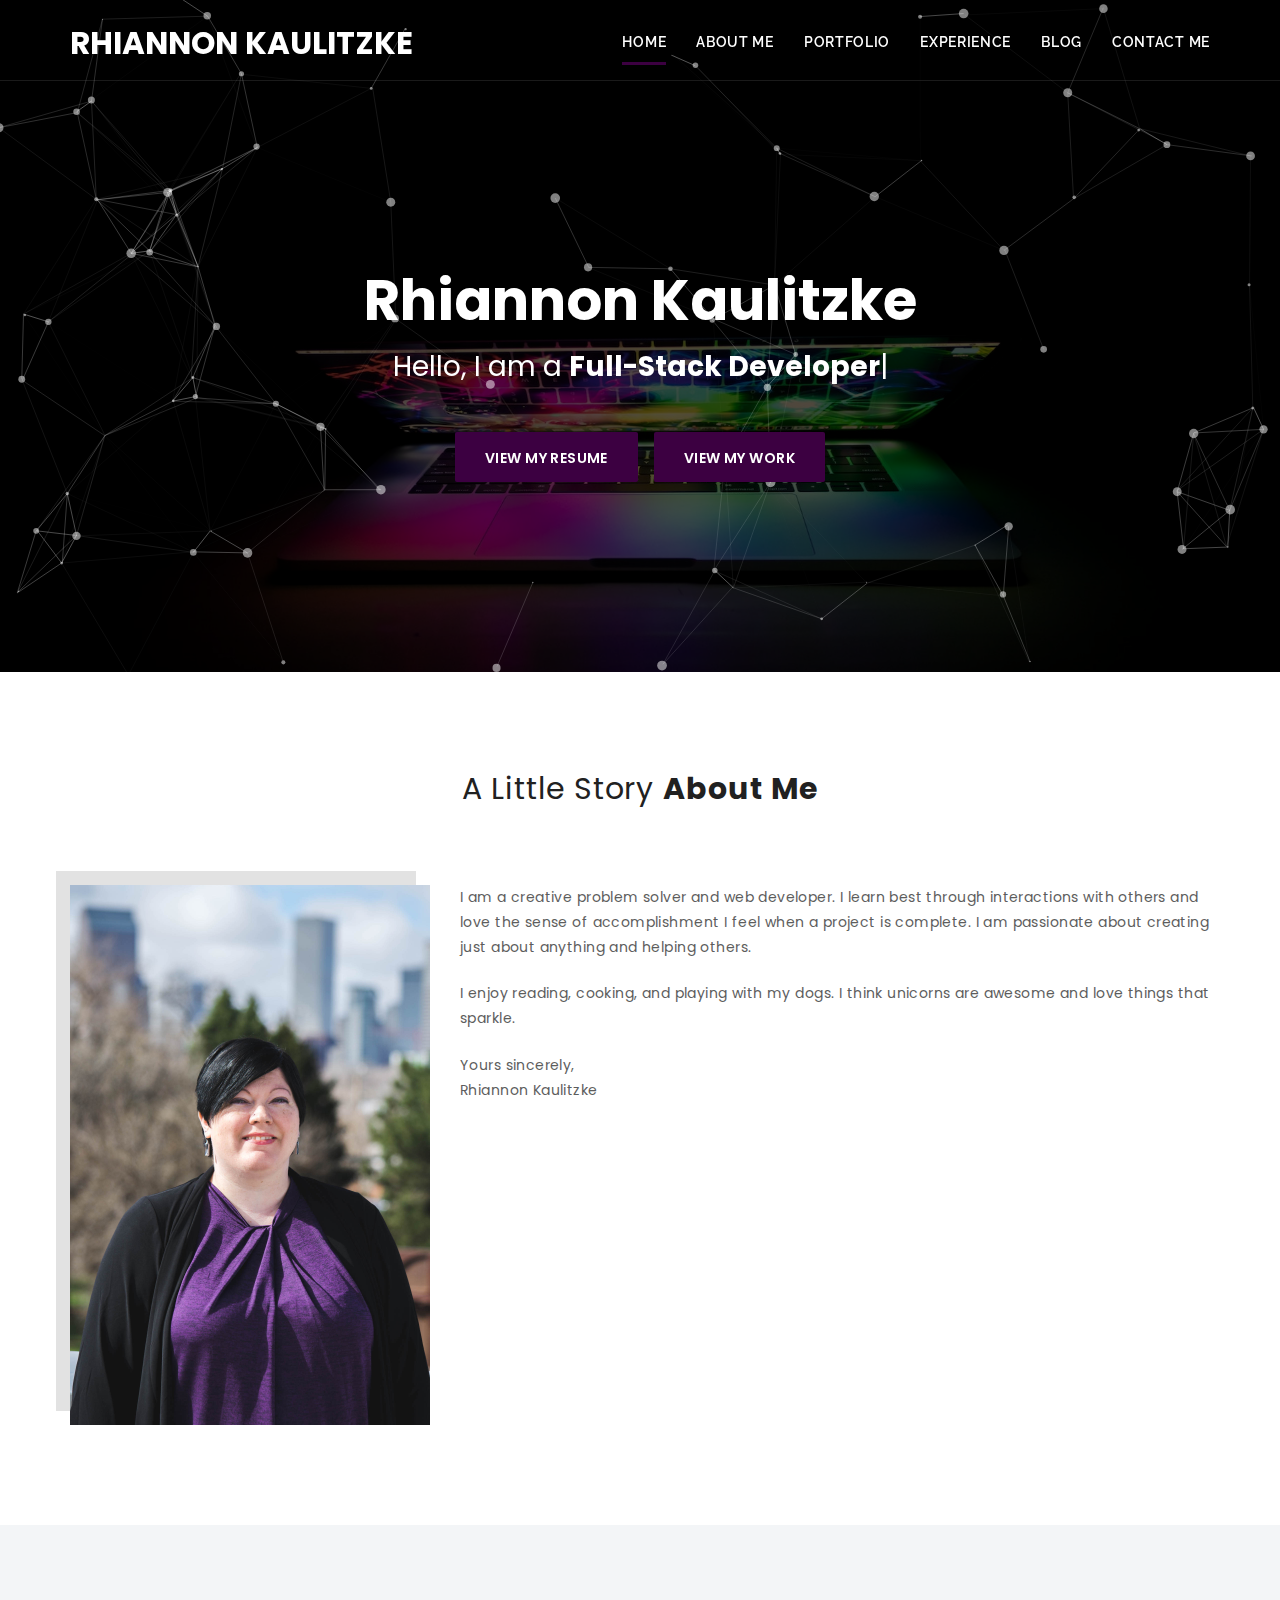
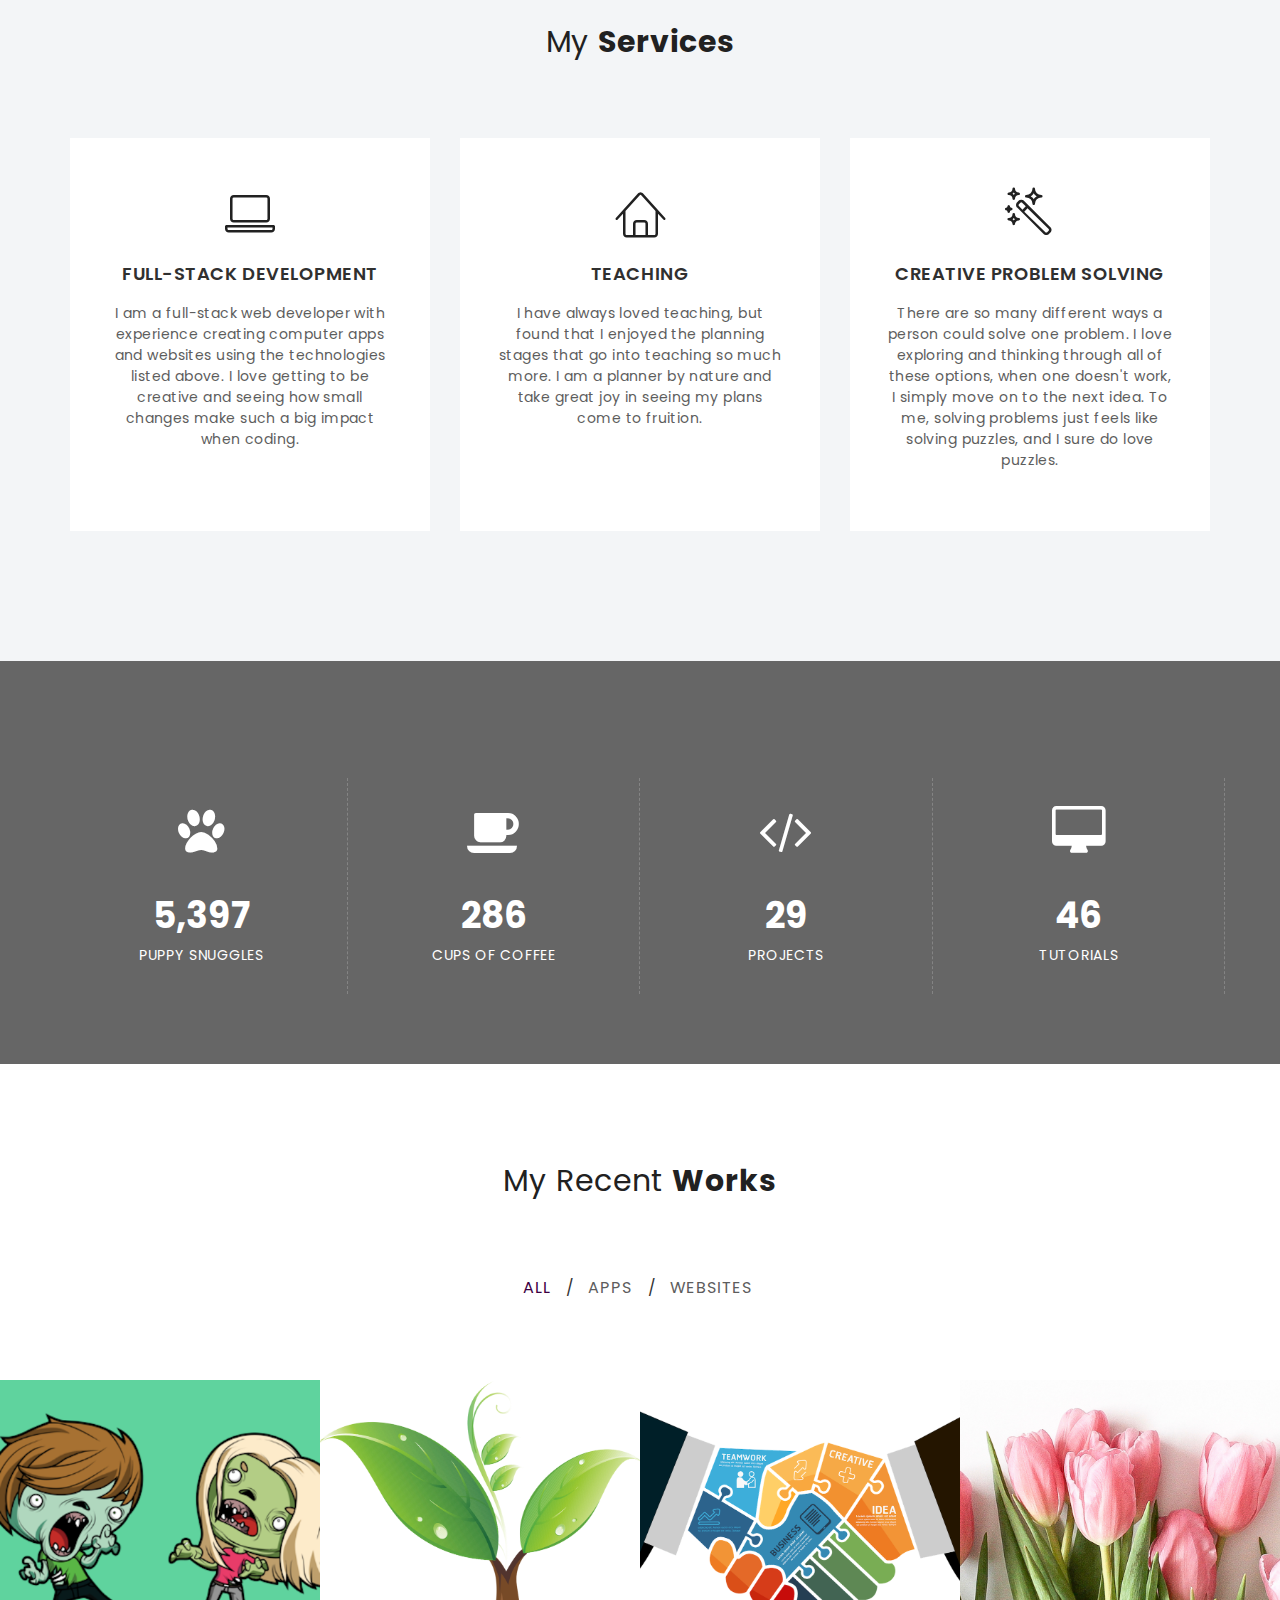
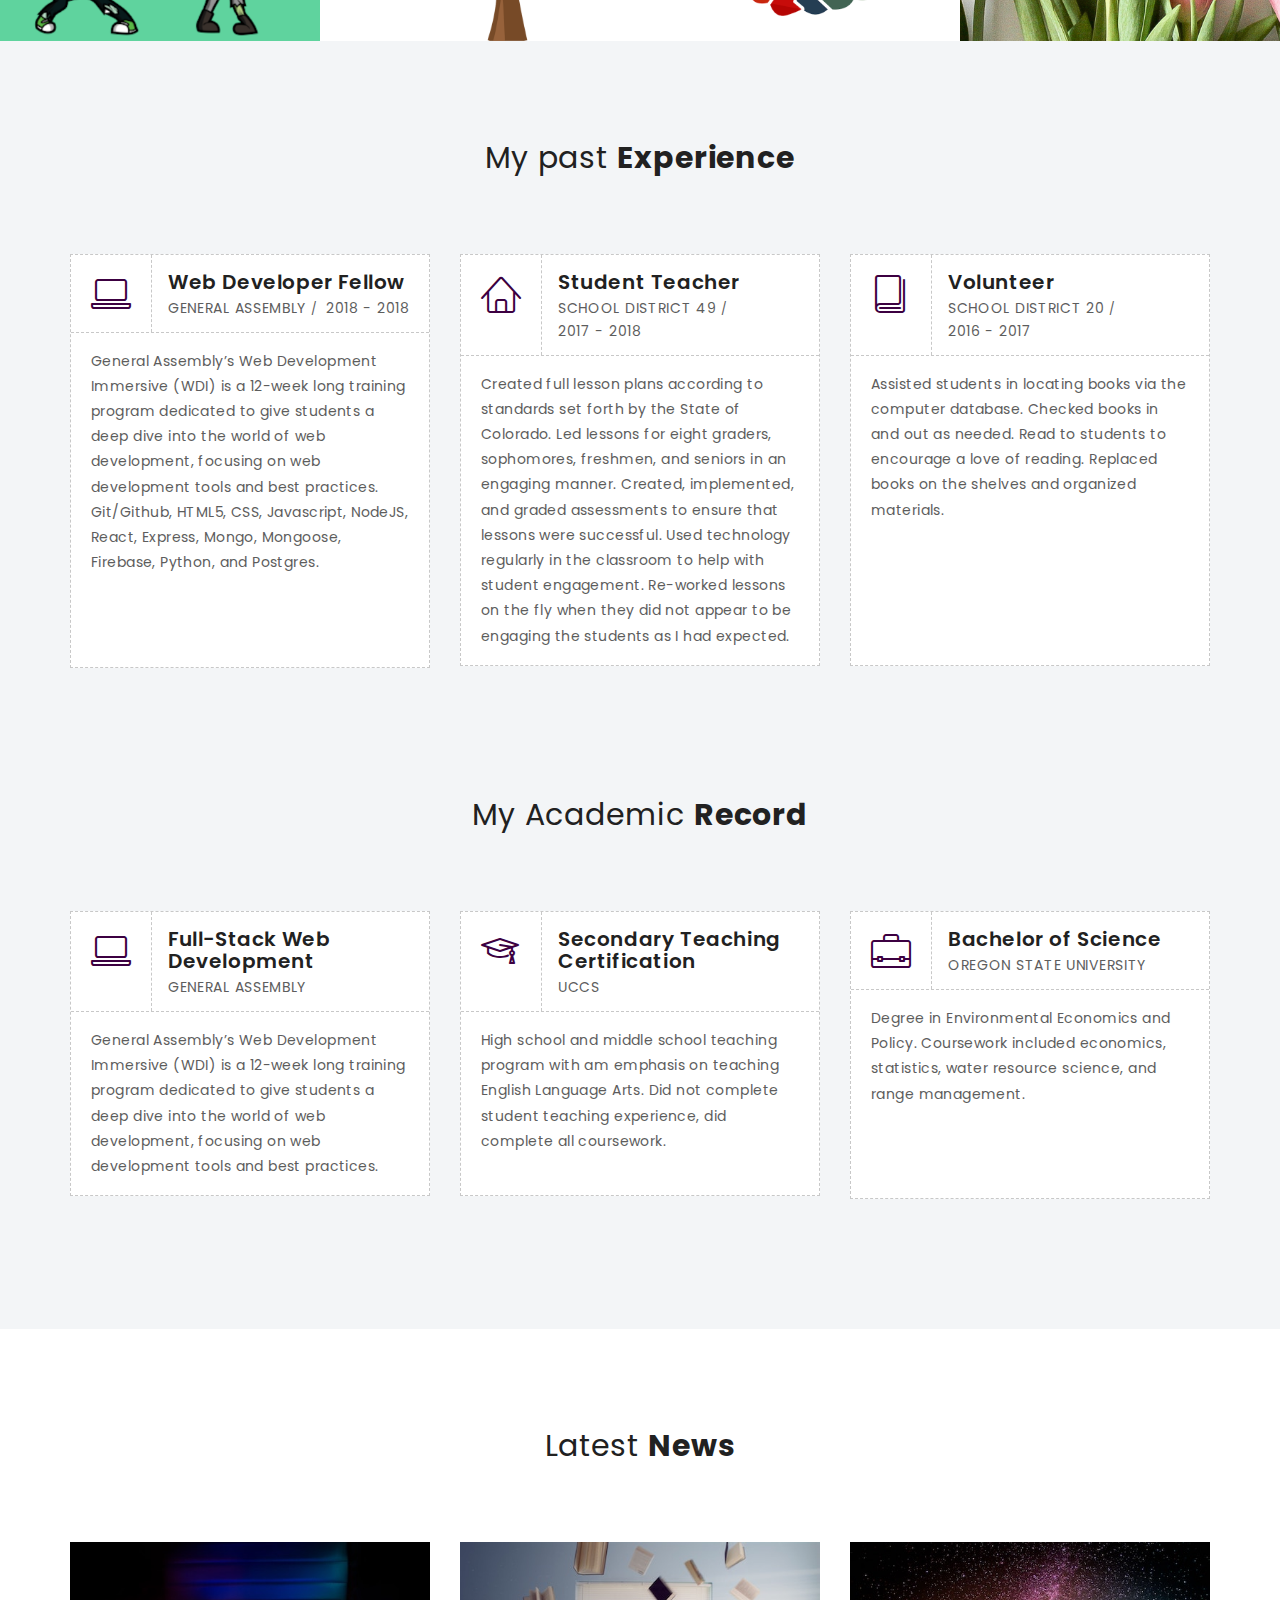
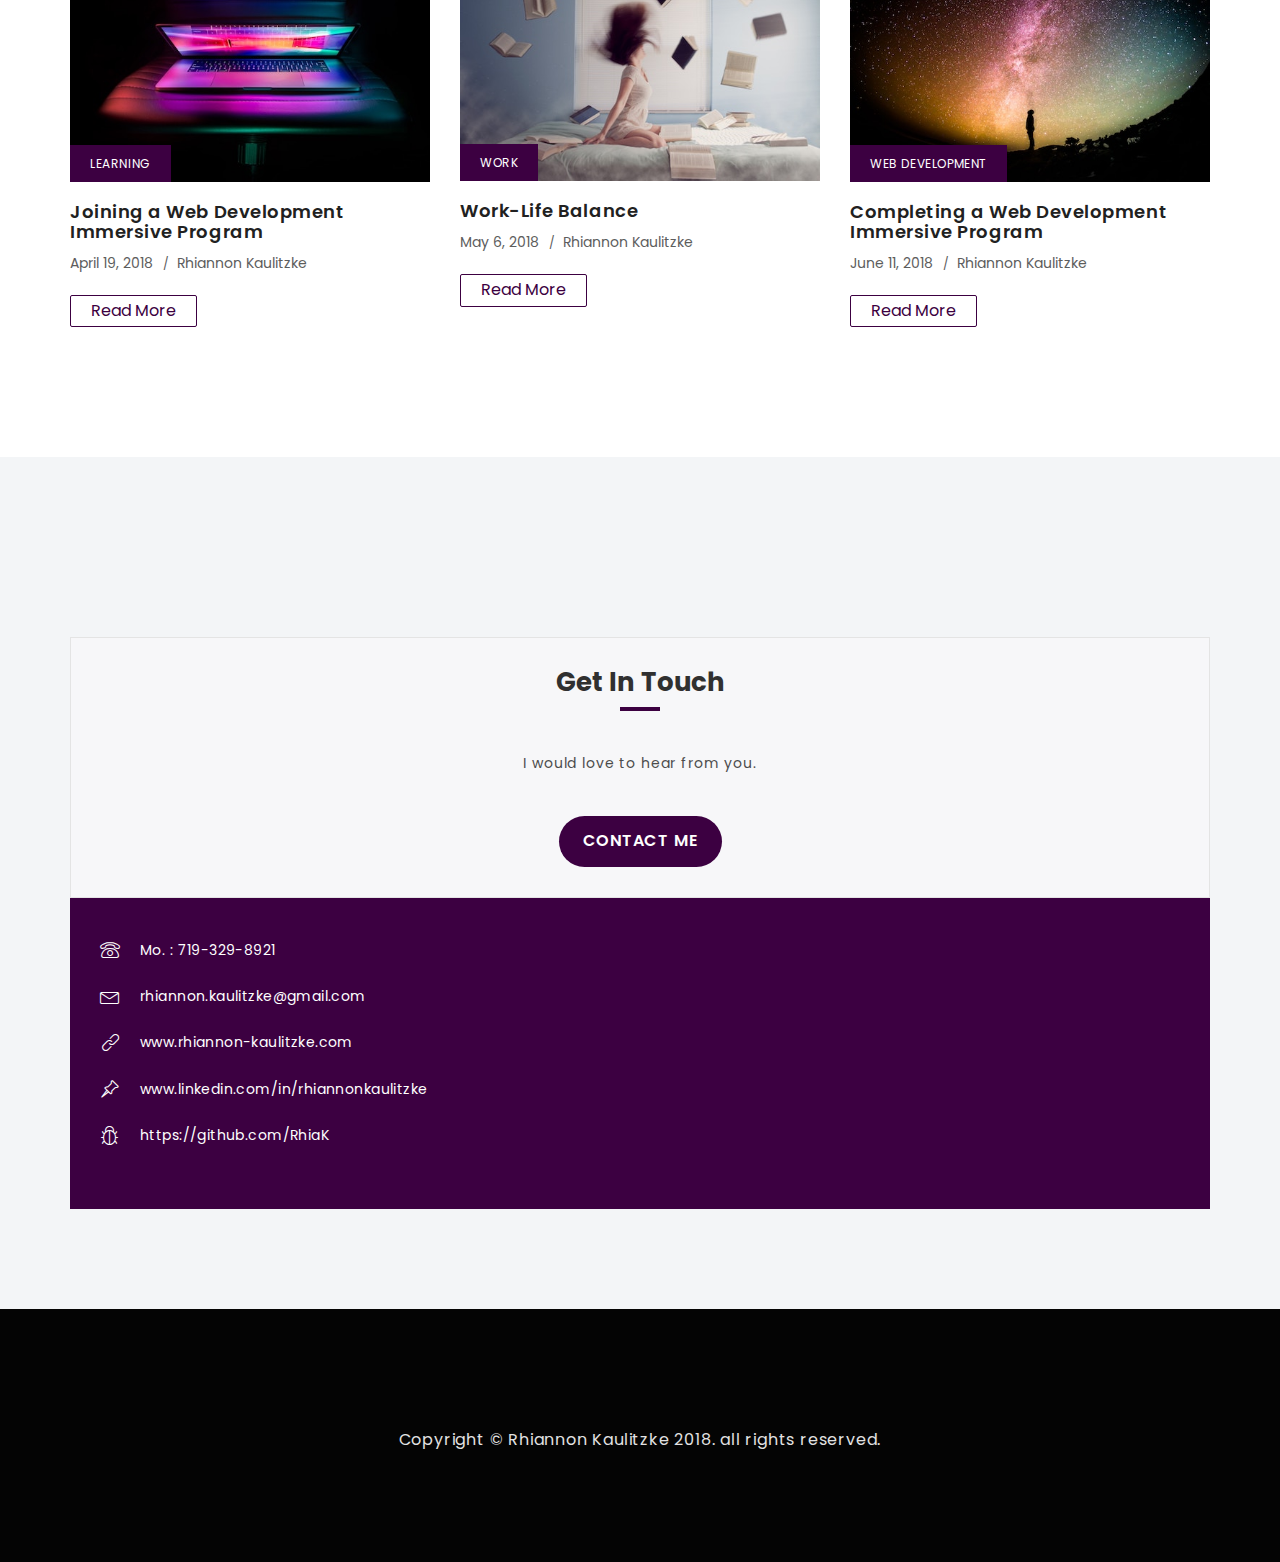
==== commit 032e04b6: "update some specifics" ====
--- a/index.html
+++ b/index.html
@@ -177,7 +177,7 @@
 		<!-- Complete Project Area starts -->
 	<section class="complete-project-area-two">
 		<div class="container">
-			<h3 class="during">During my training, I completed:</h3>
+			<h3 class="during">During my Web Development career I have completed:</h3>
 			<div class="row">
 
 				<div class="col-md-3 col-sm-3">
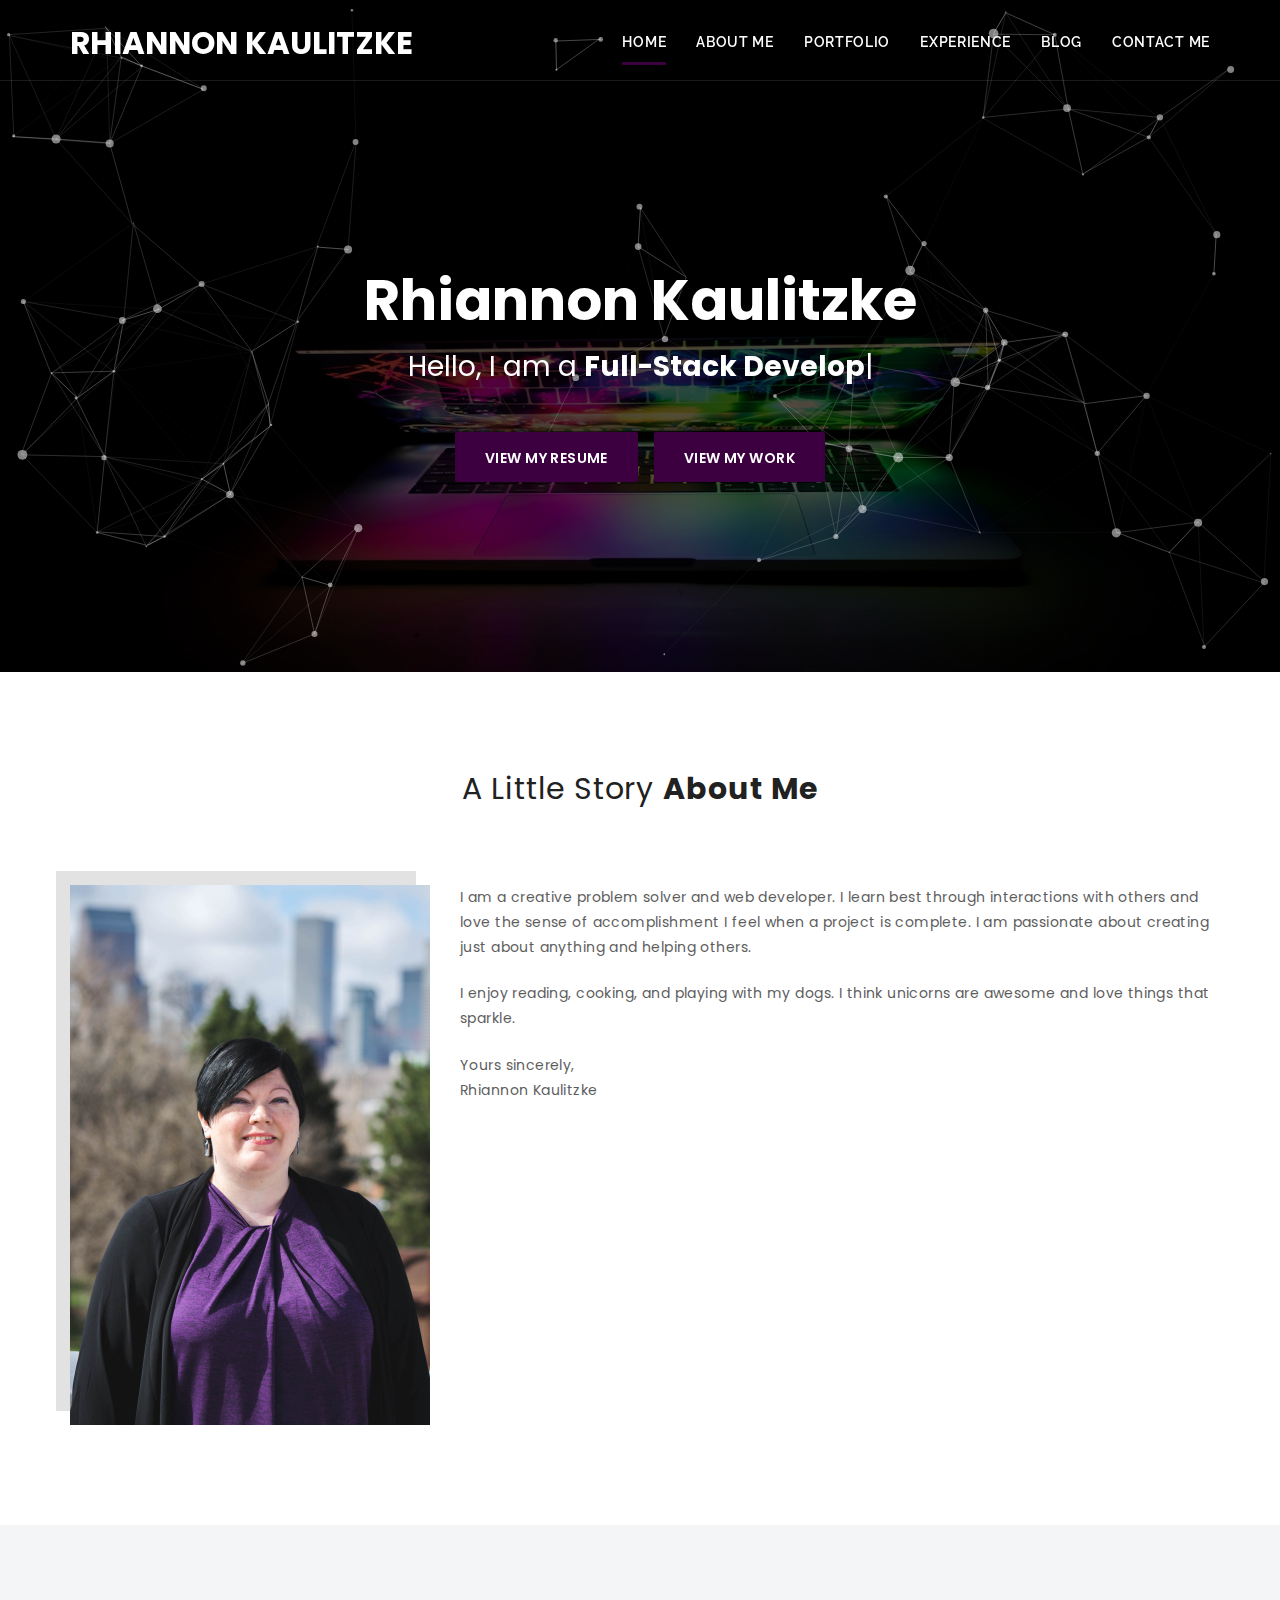
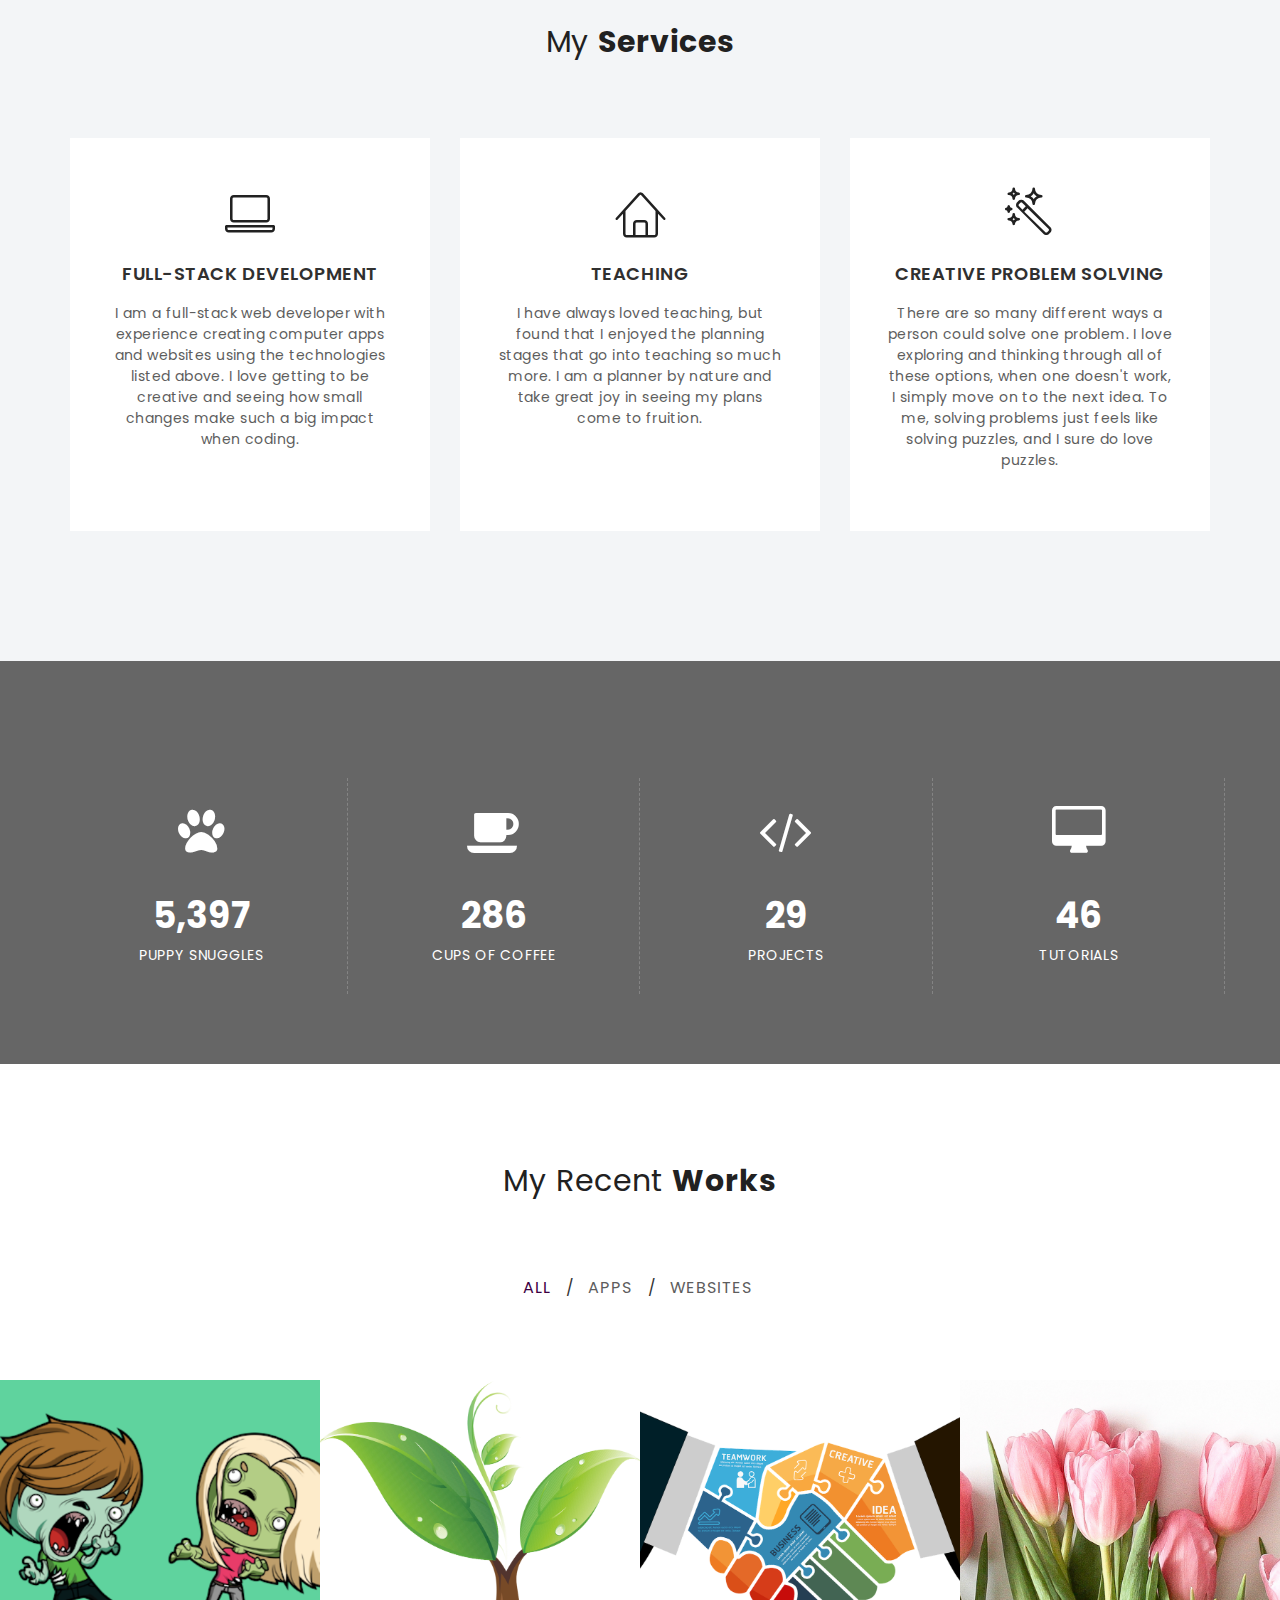
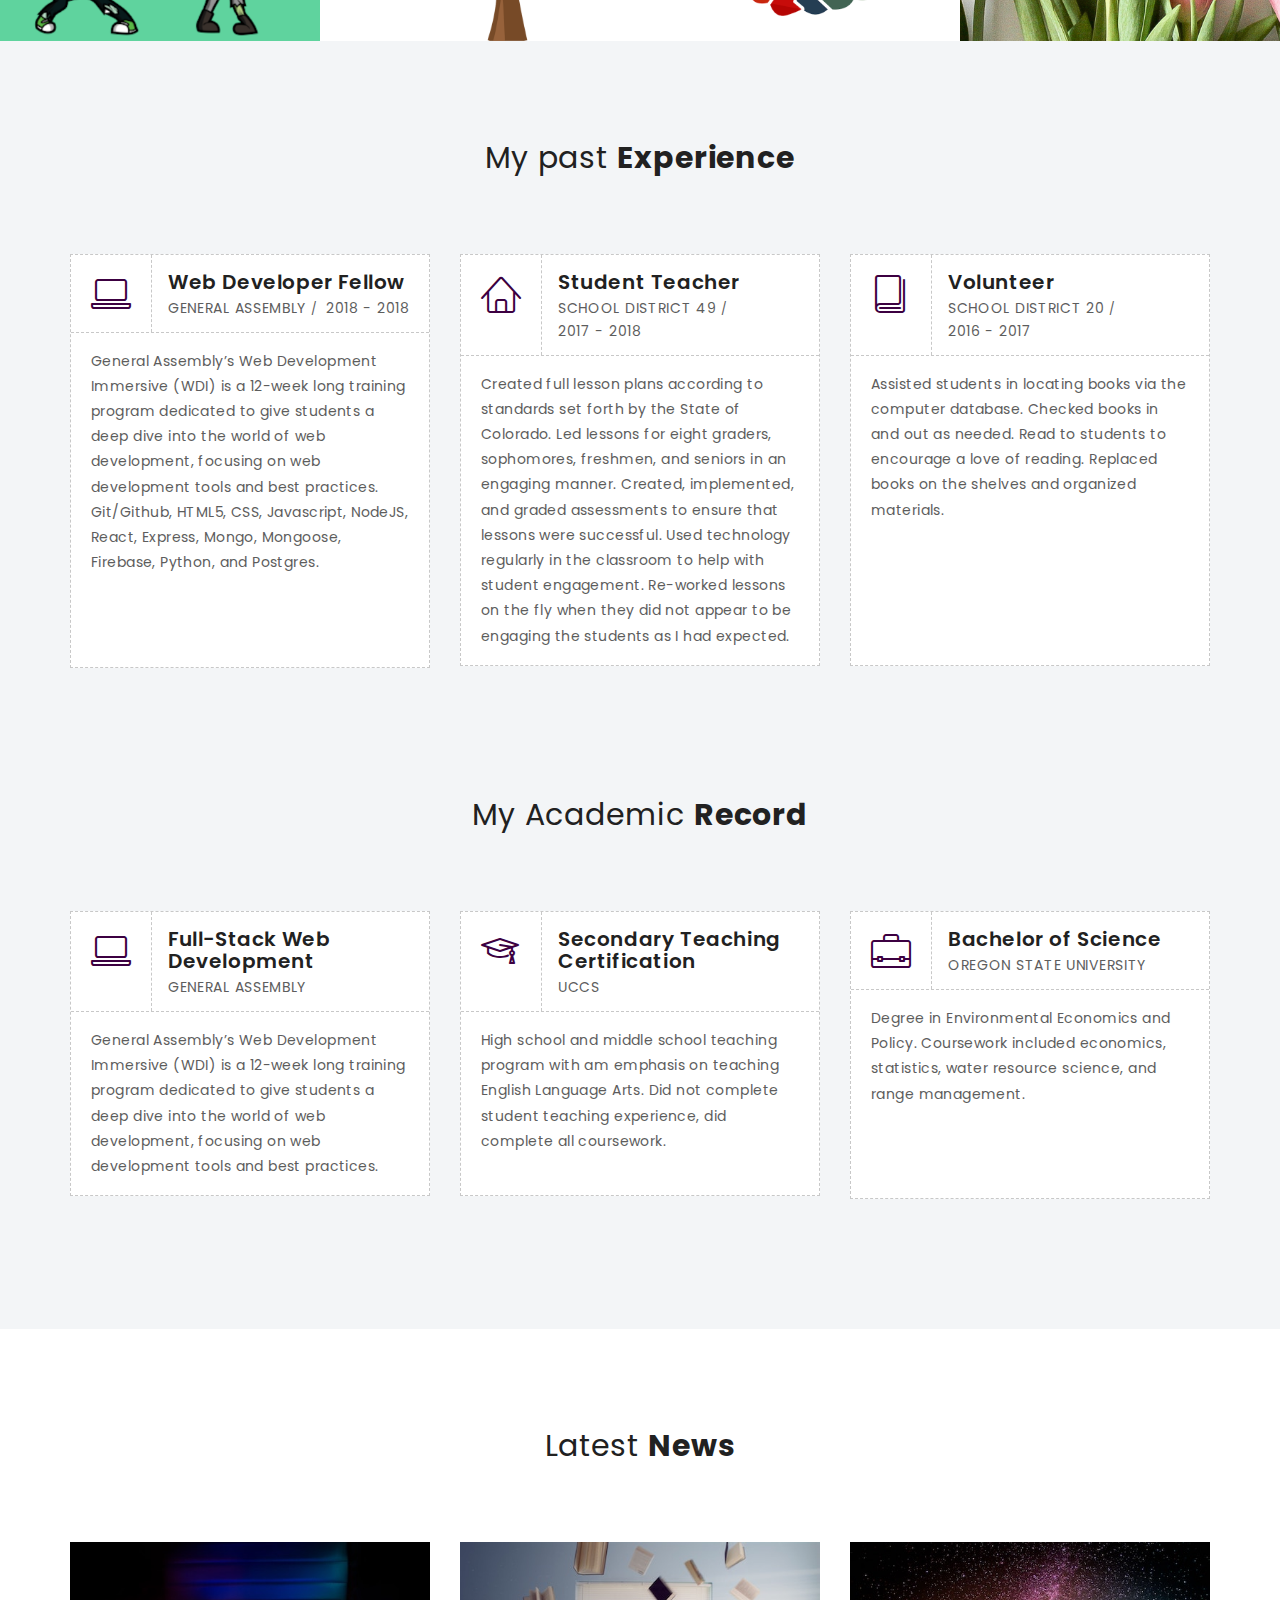
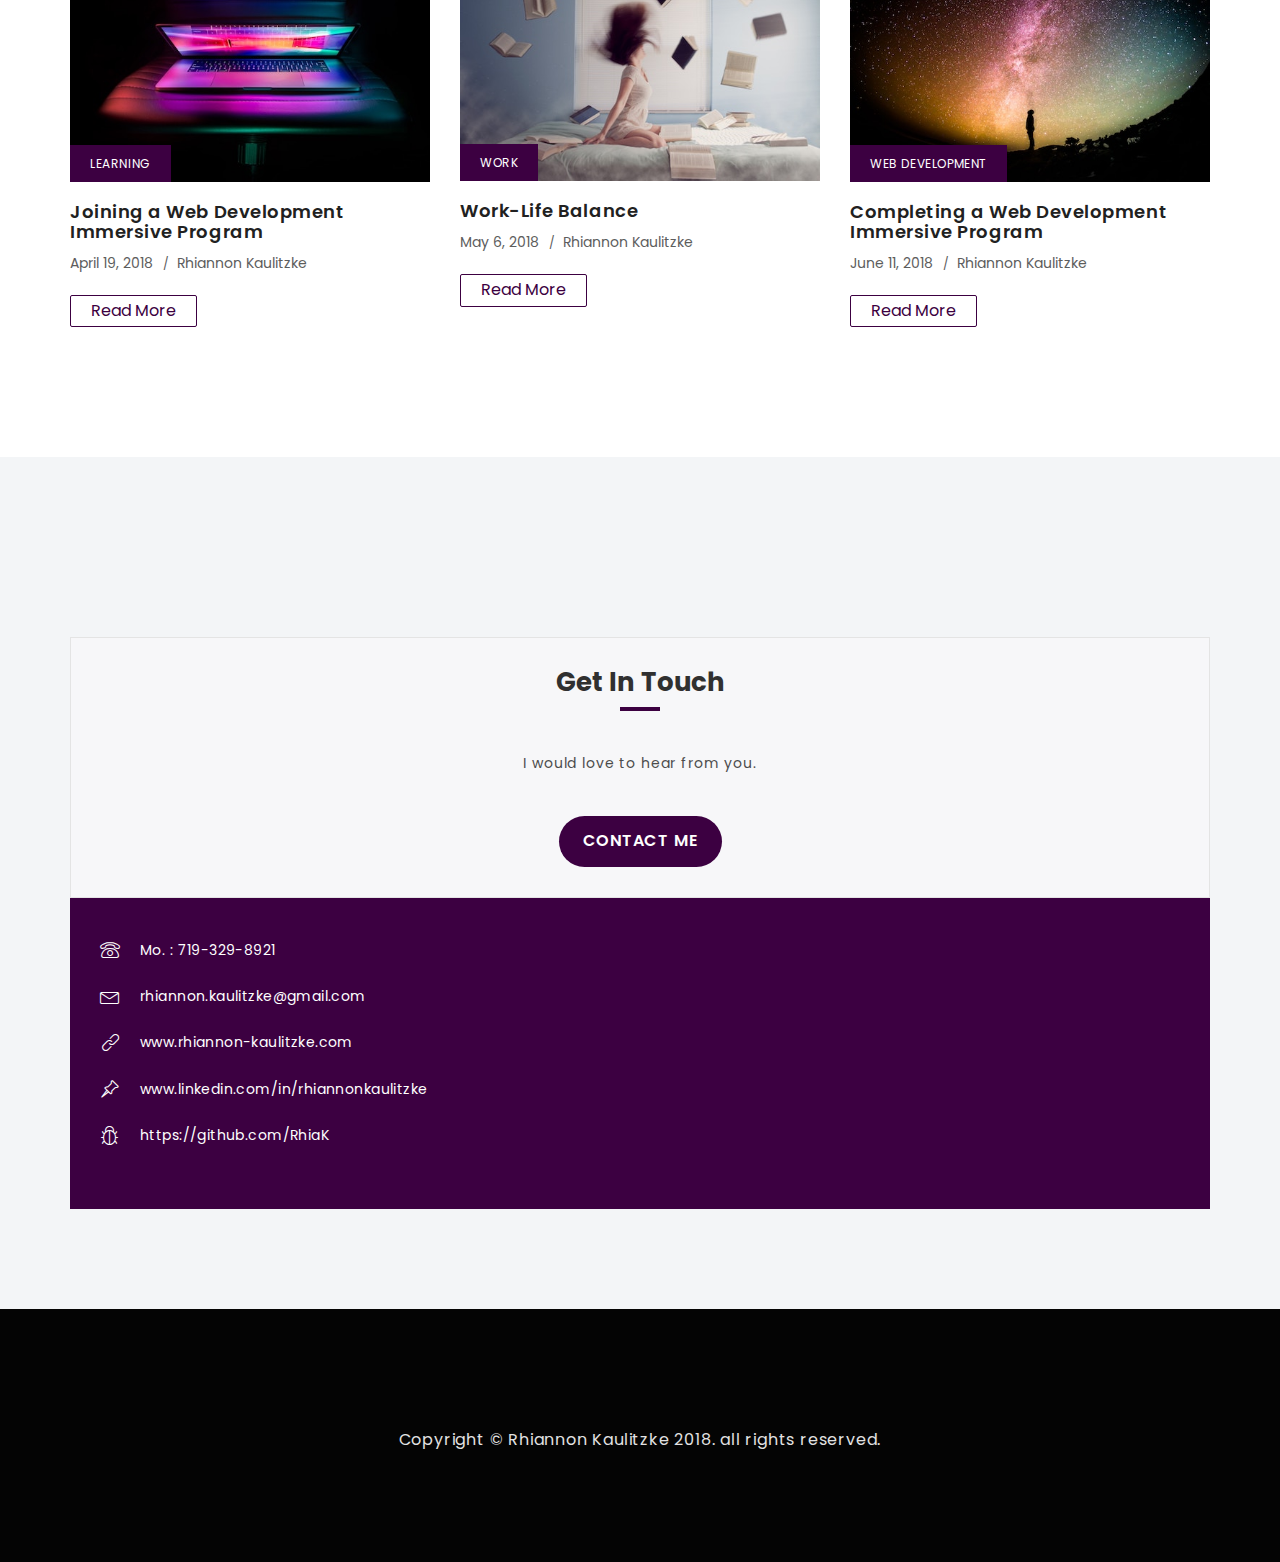
==== commit 012658fa: "update some specifics" ====
--- a/index.html
+++ b/index.html
@@ -177,7 +177,7 @@
 		<!-- Complete Project Area starts -->
 	<section class="complete-project-area-two">
 		<div class="container">
-			<h3 class="during">During my Web Development career I have completed:</h3>
+			<h3 class="during">During my Web Development career, I have completed:</h3>
 			<div class="row">
 
 				<div class="col-md-3 col-sm-3">
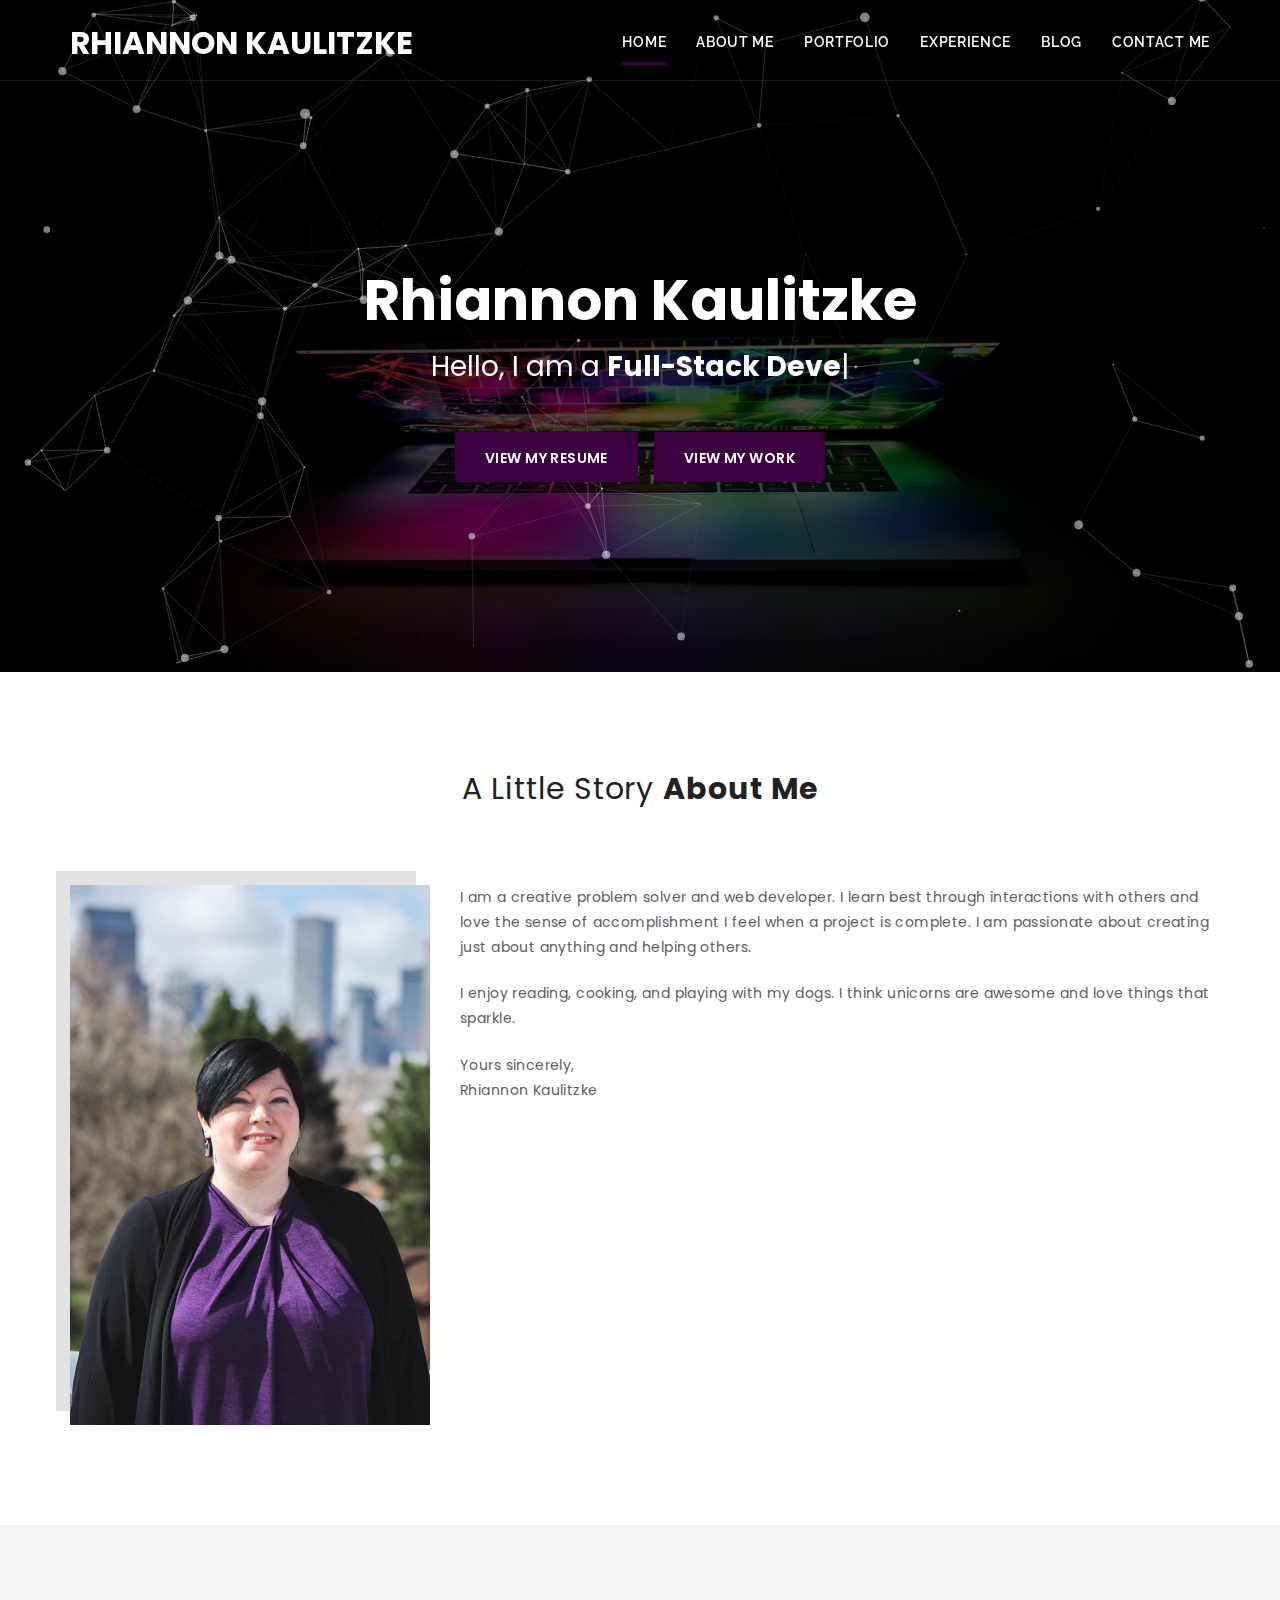
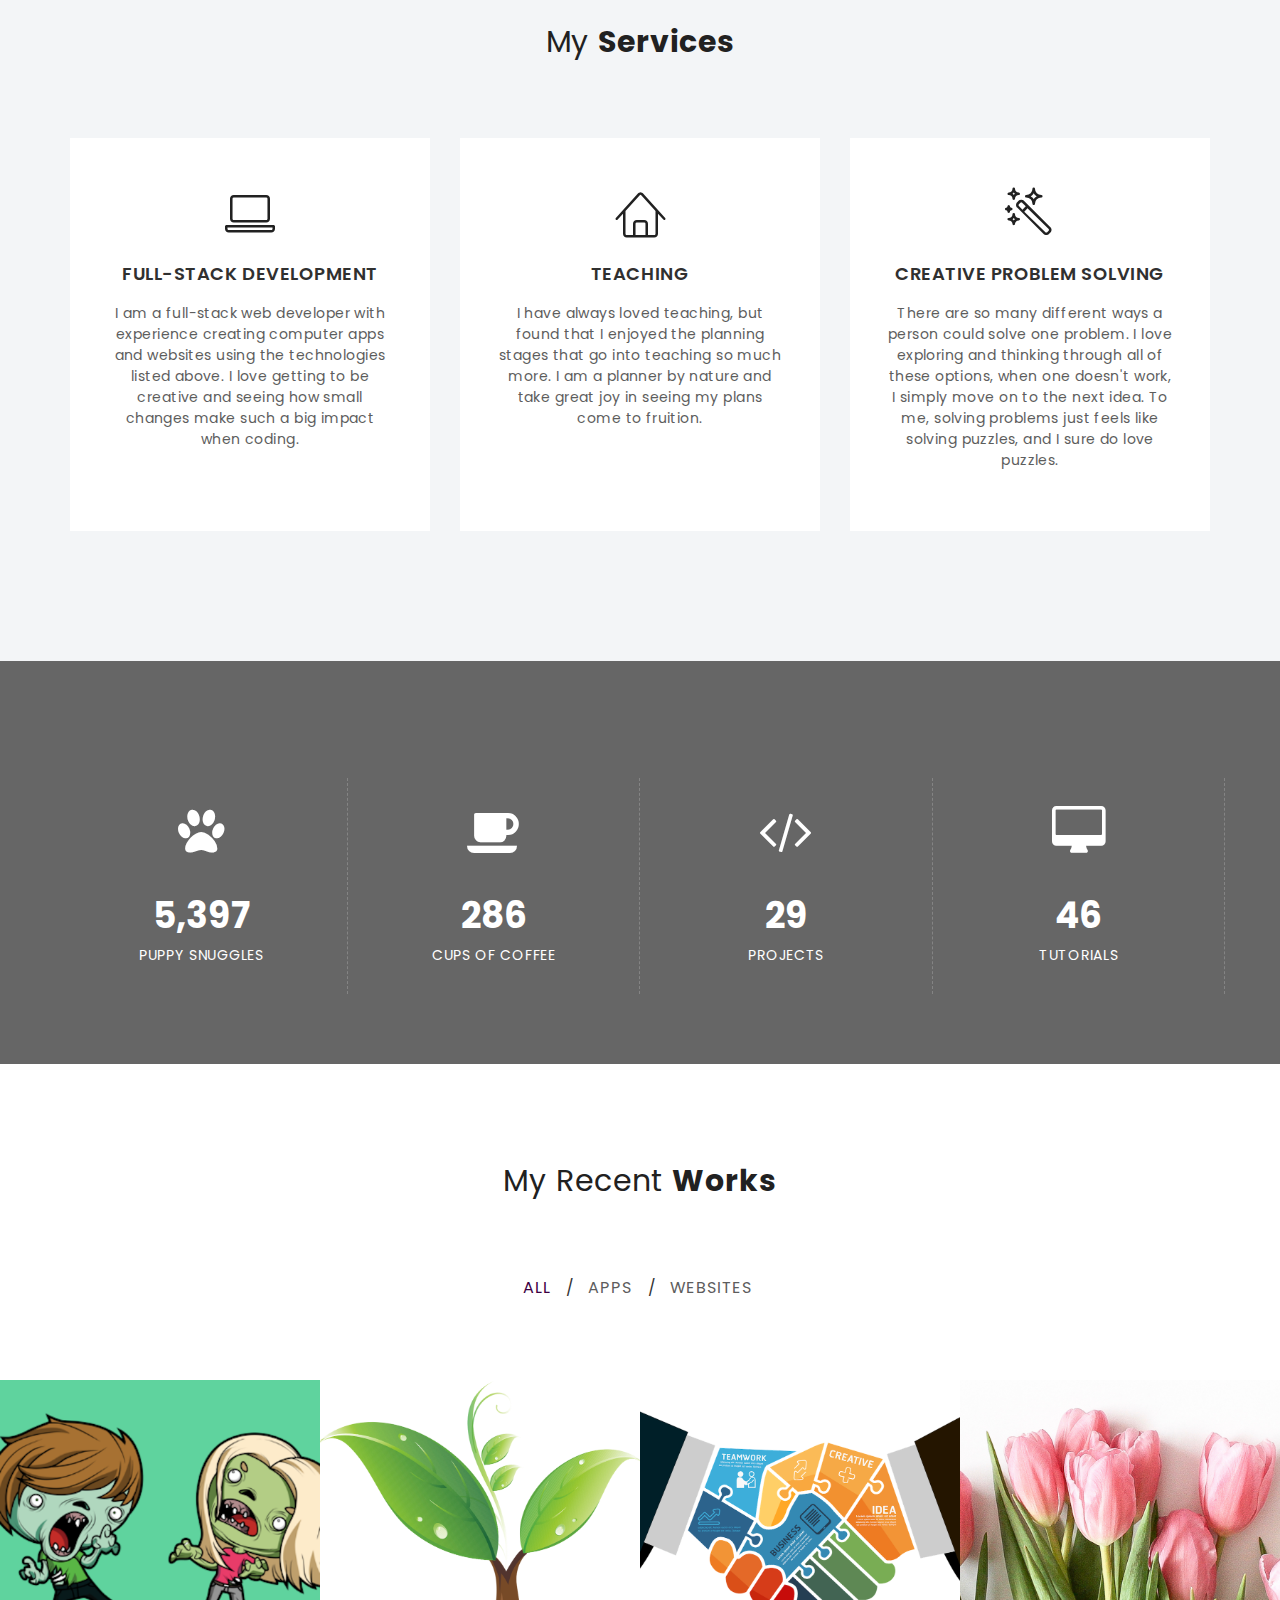
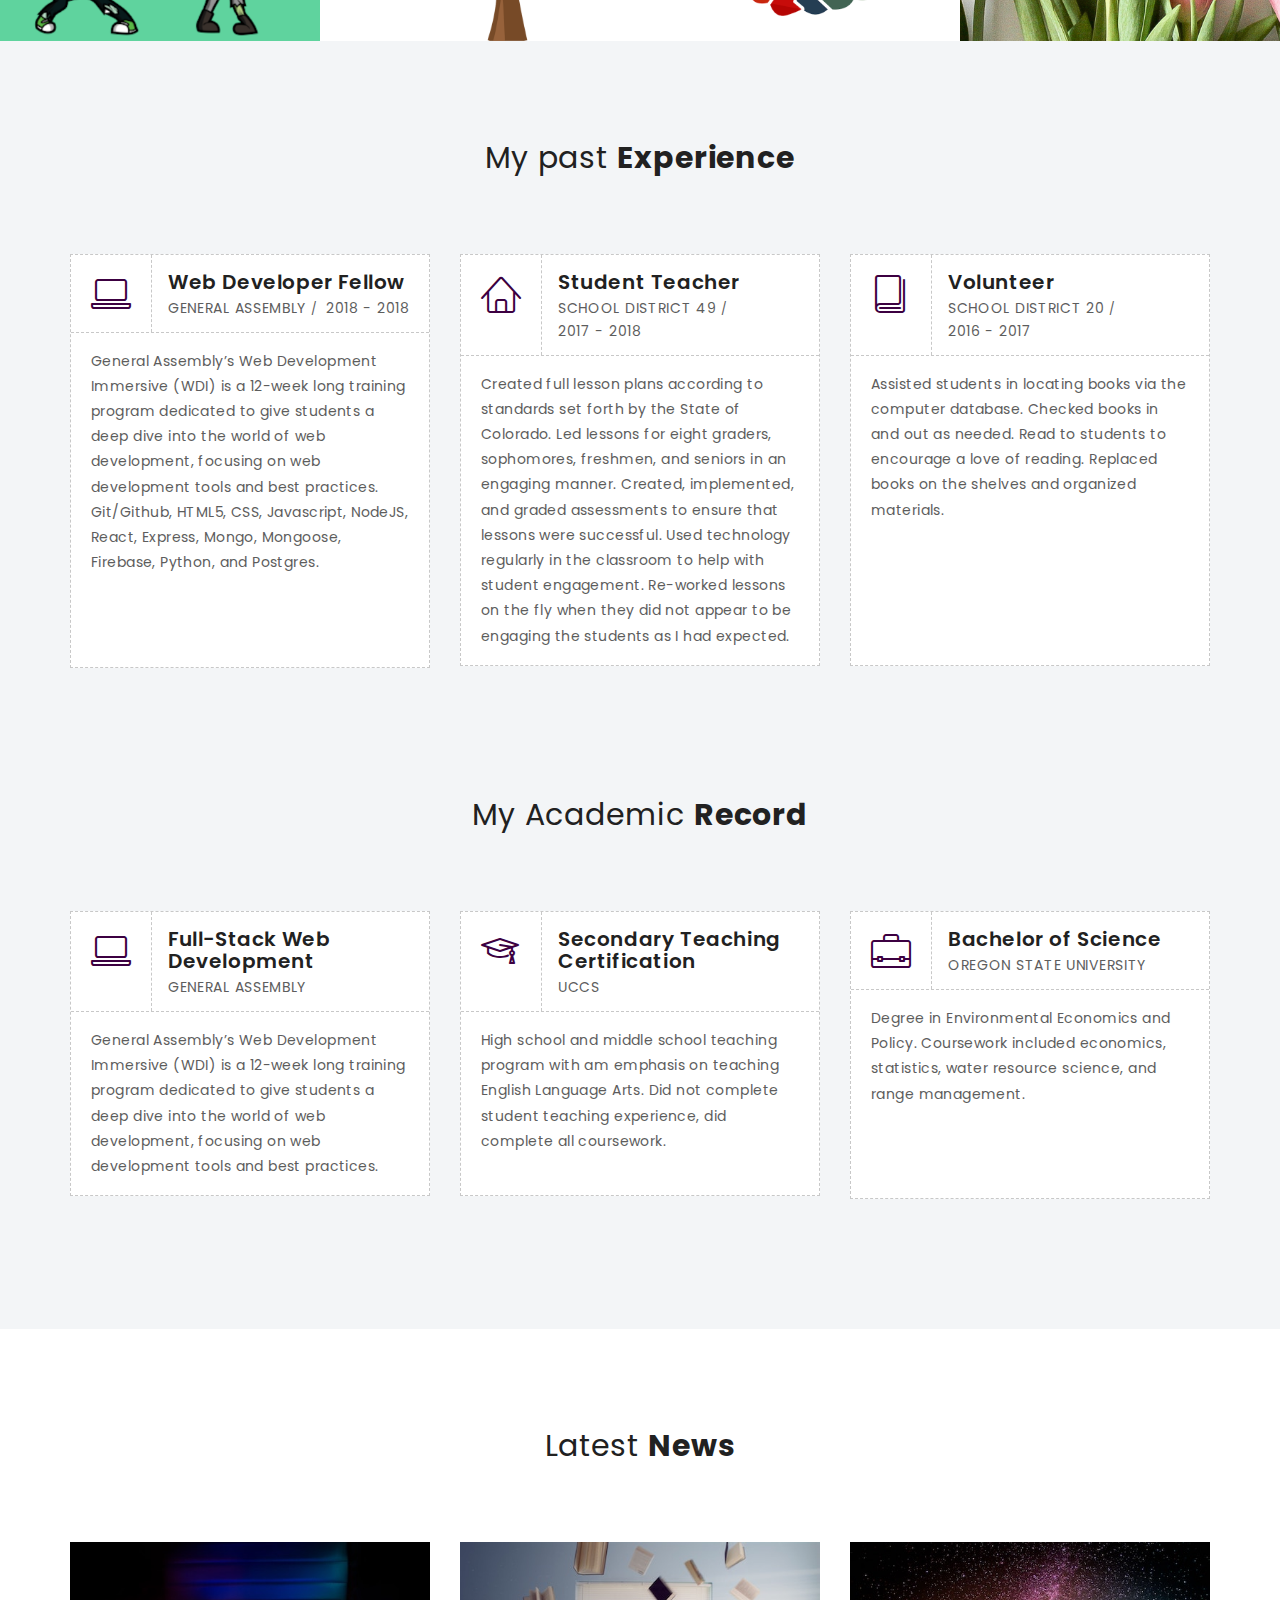
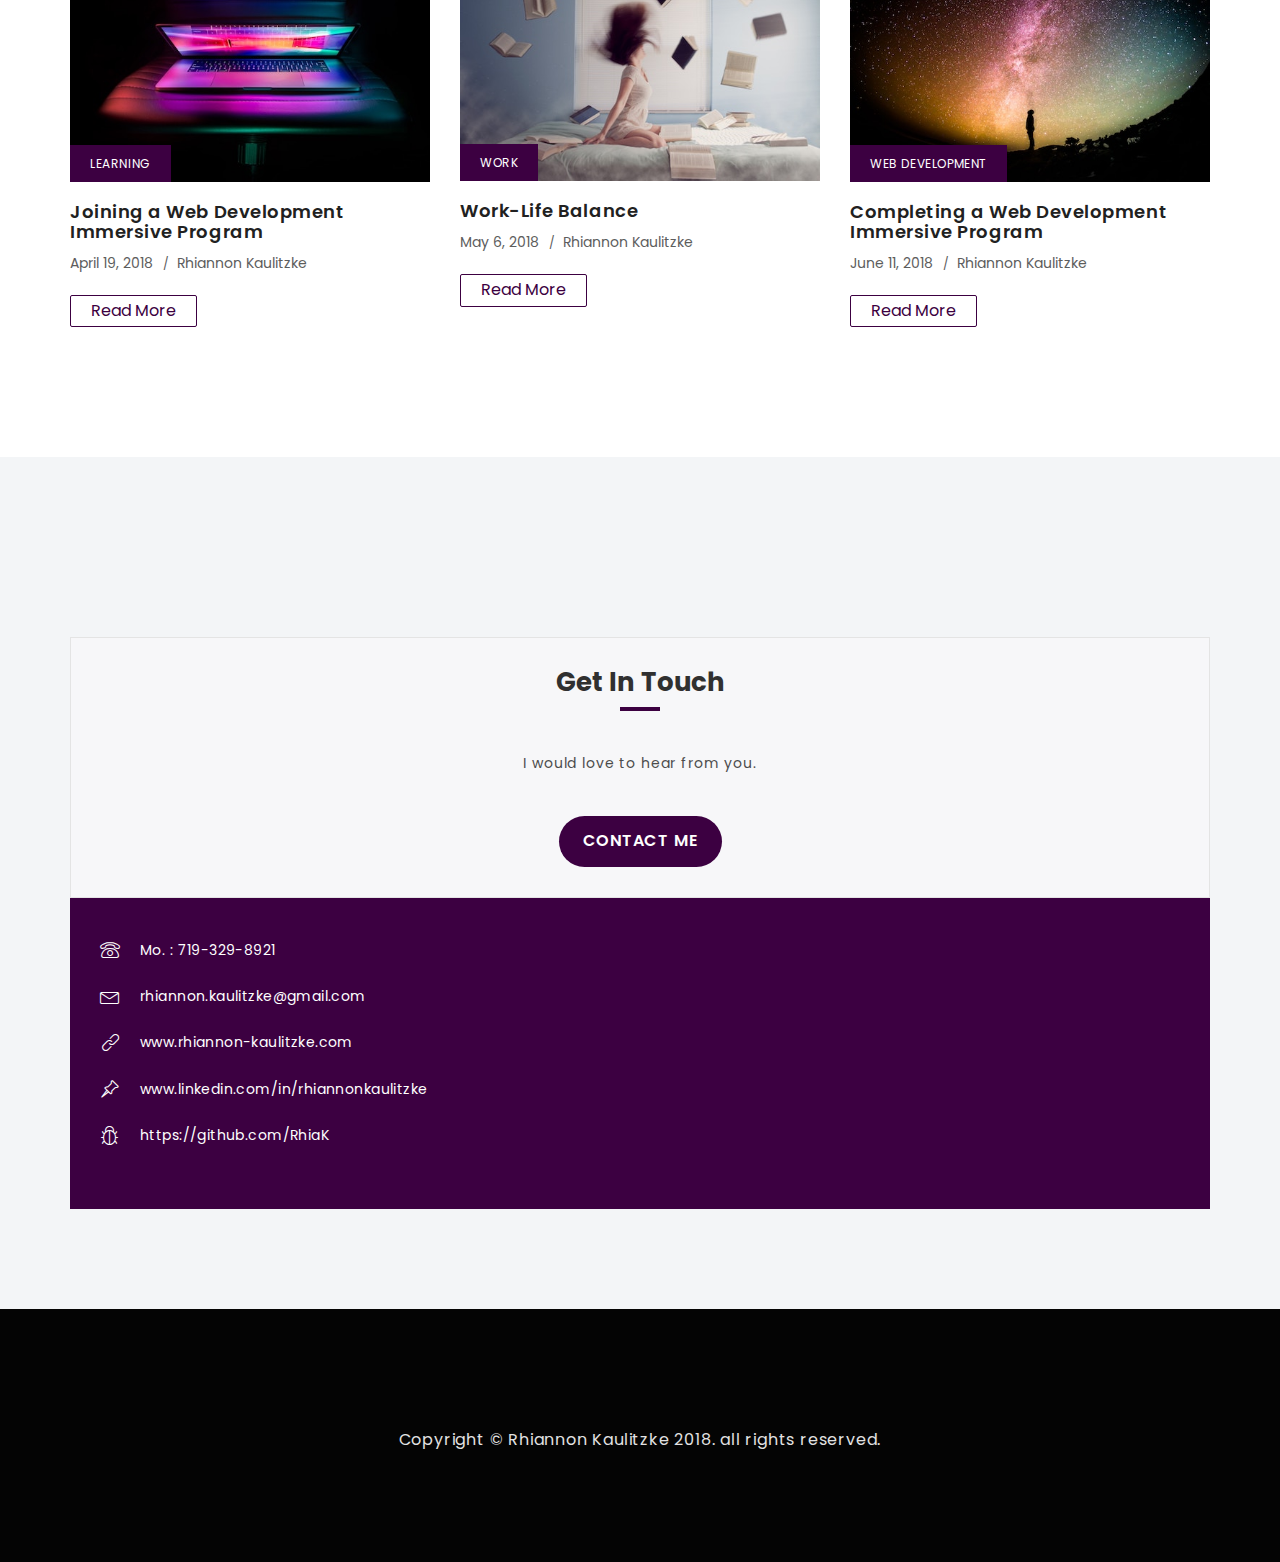
==== commit 70e45276: "updated  link to joy" ====
--- a/index.html
+++ b/index.html
@@ -362,7 +362,7 @@
 								<p>
 									A website with a blog component and a link to the online store of the admin/user that the site was created for. Quill was used to allow for content additions without touching the code.
 								</p>
-								<a href="https://rhiak.github.io/joy/" class="btn-view-project">View Project</a>
+								<a href="https://joyft-misty.firebaseapp.com/home" class="btn-view-project">View Project</a>
 							</div>
 						</div>
 					</div>
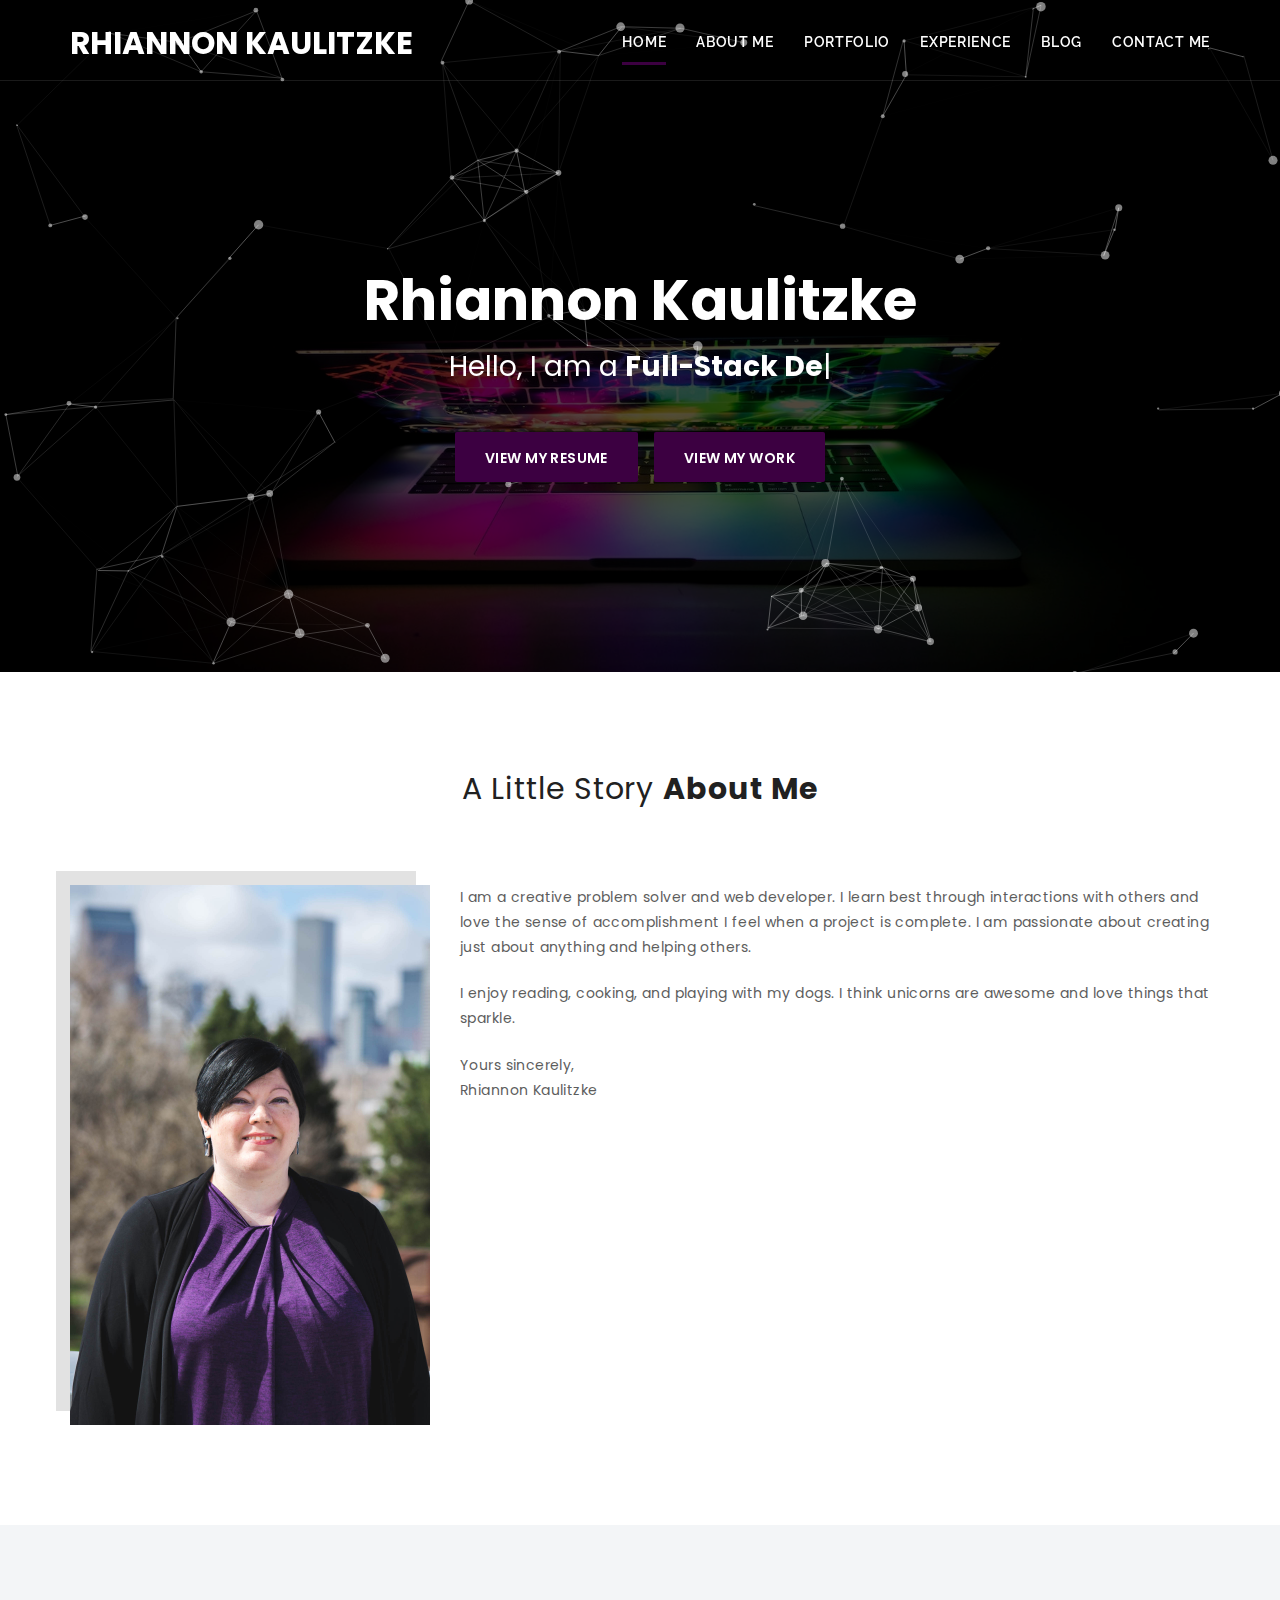
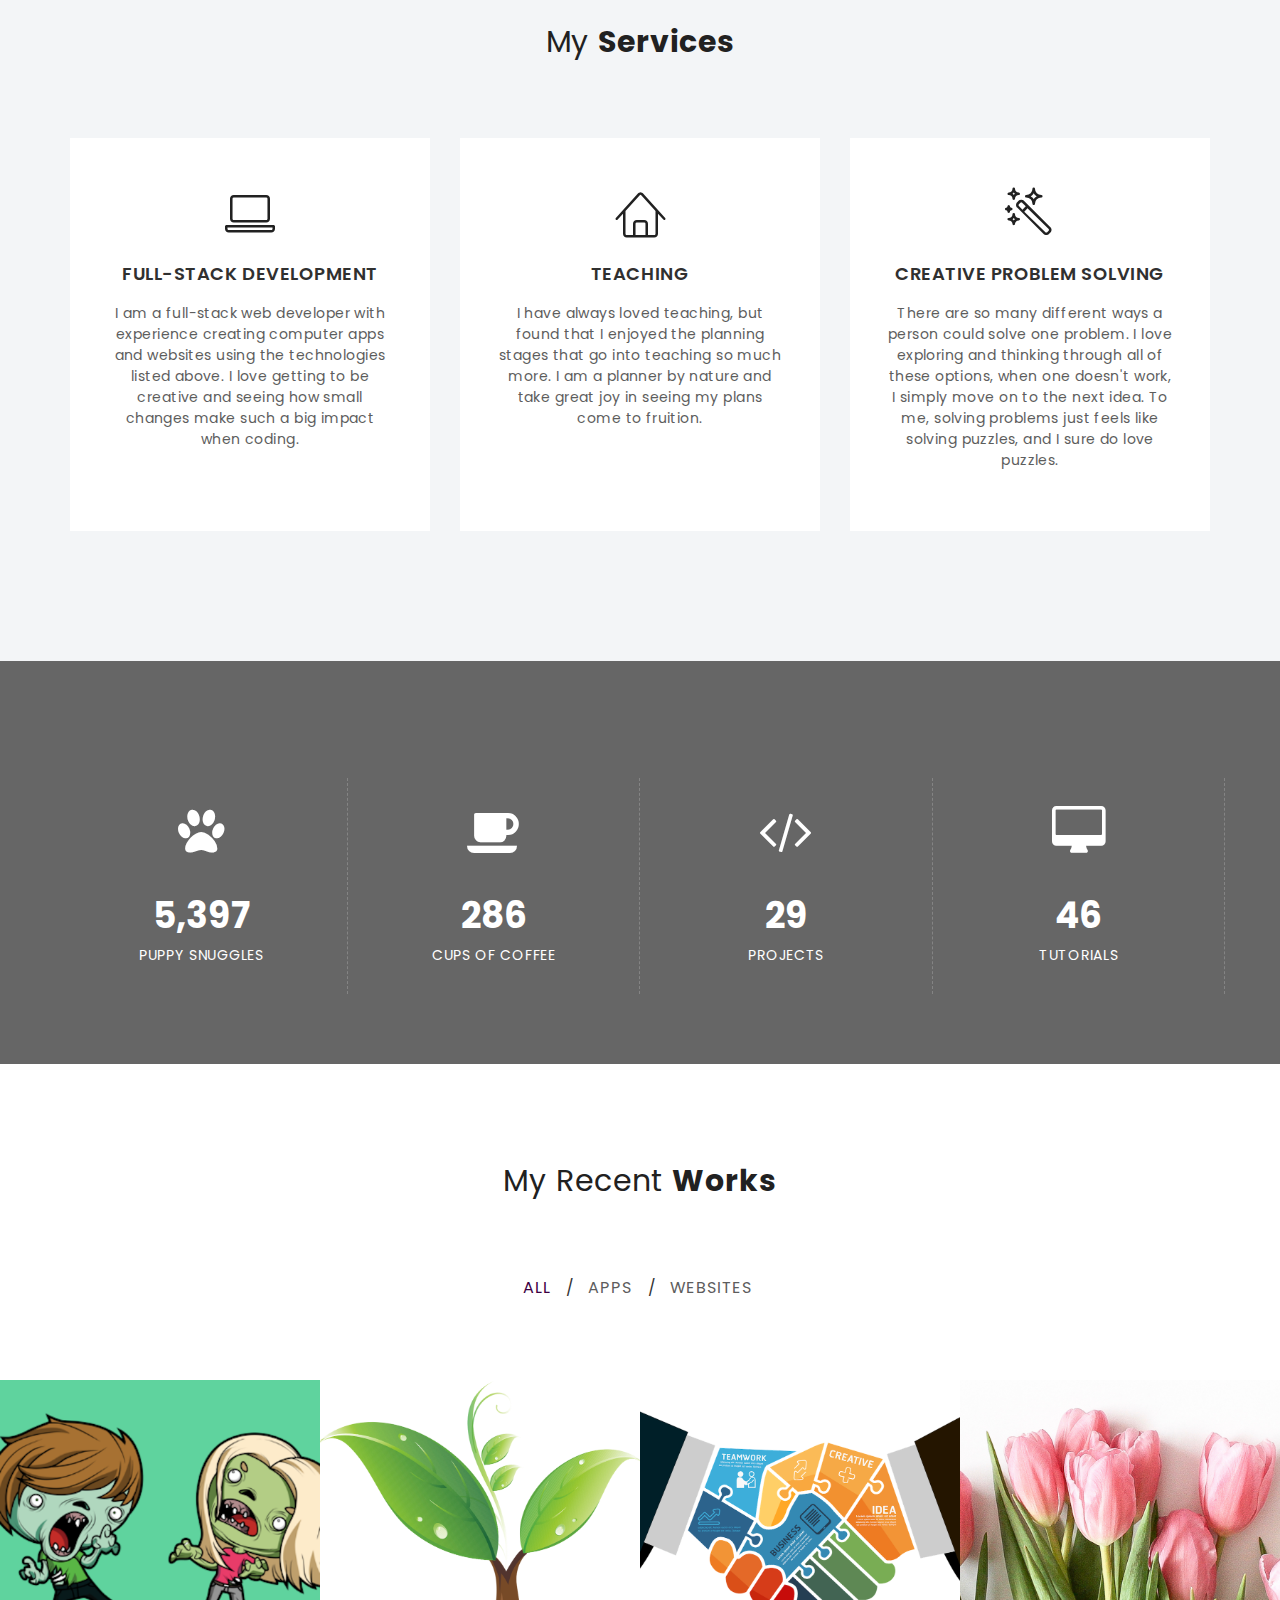
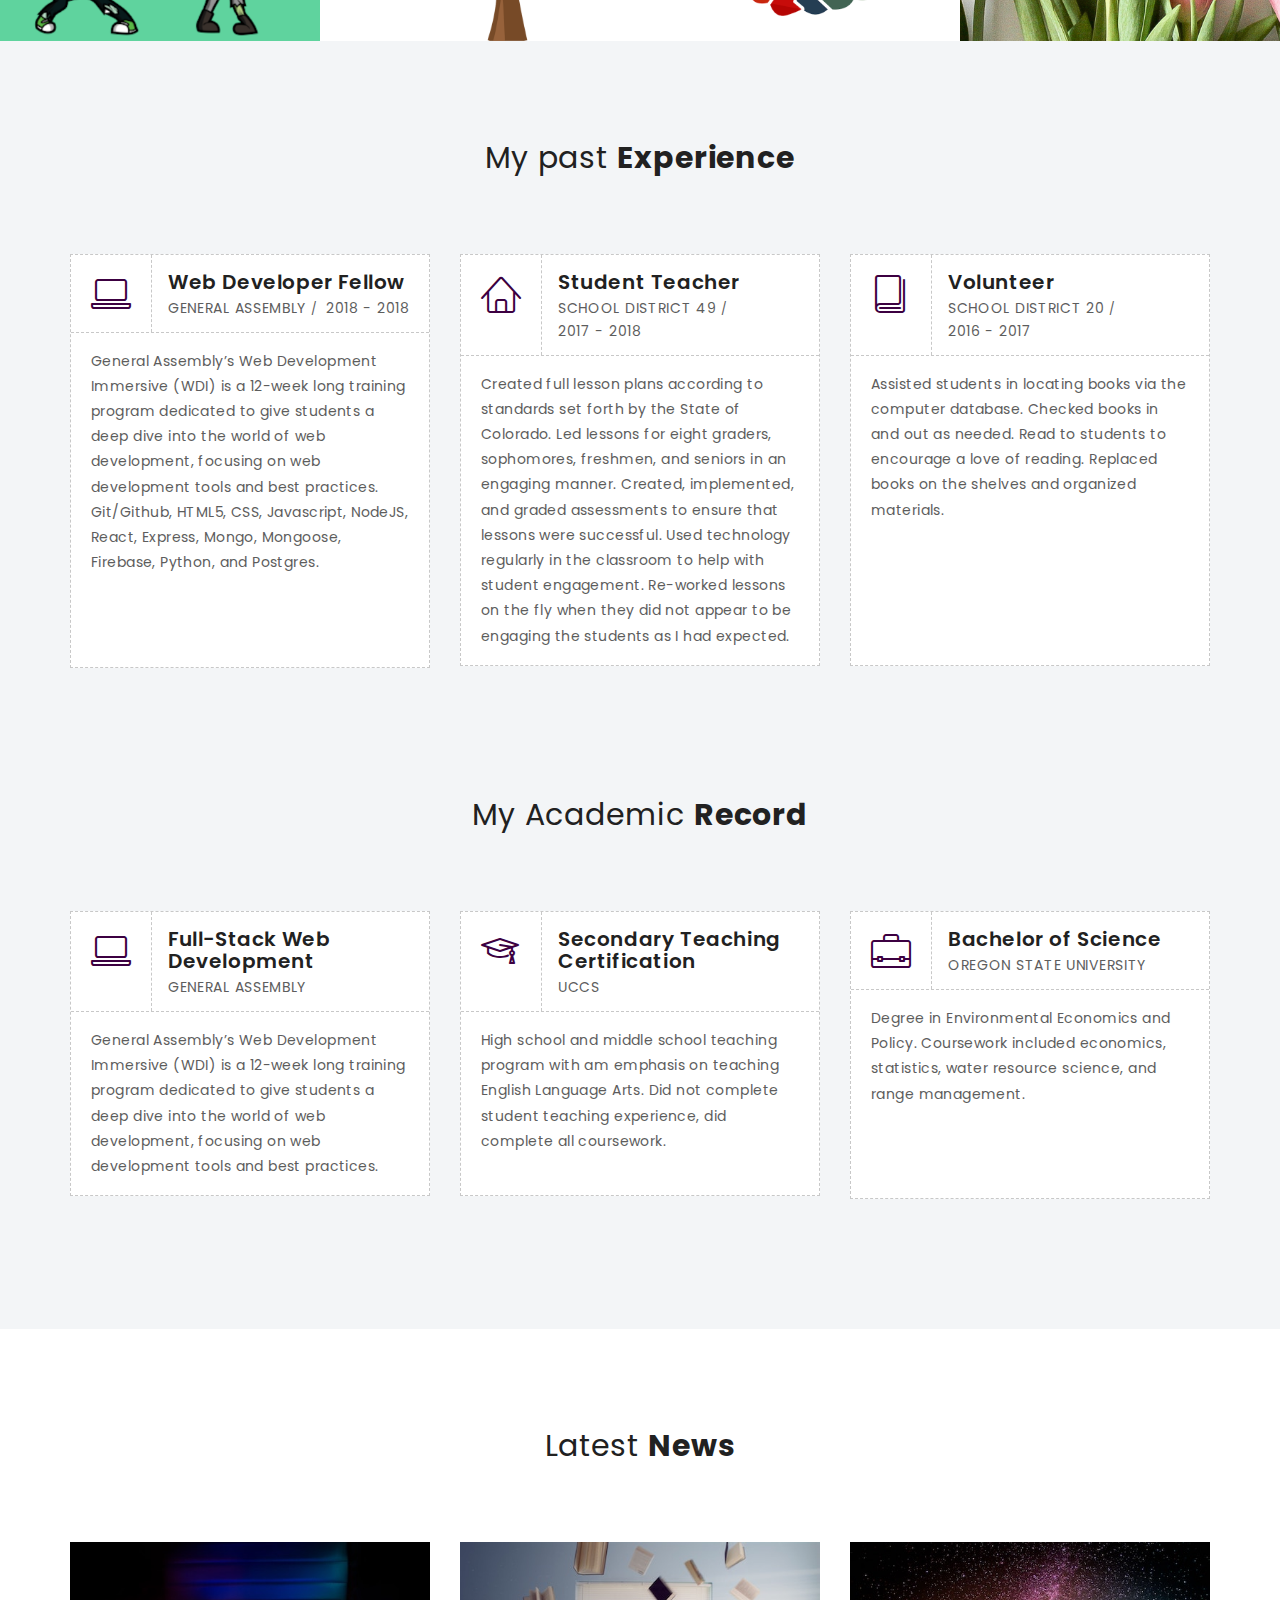
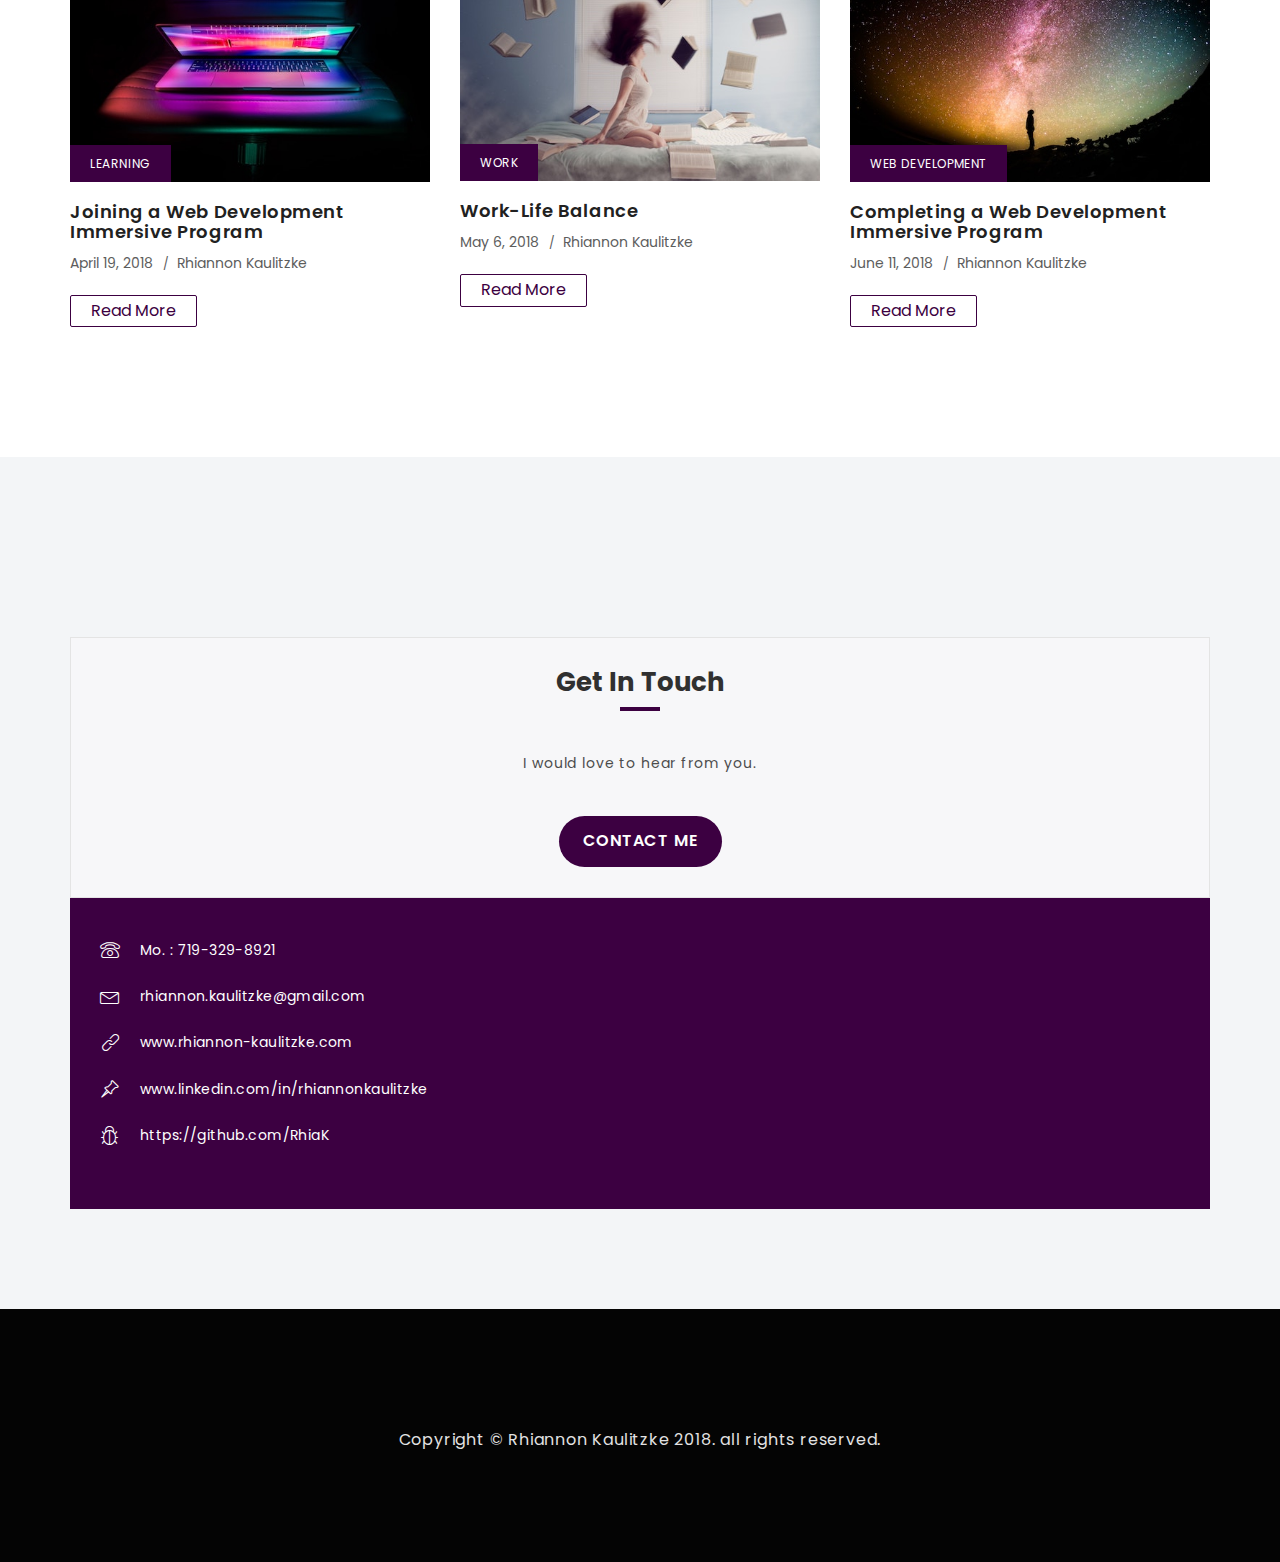
==== commit f2e0ca04: "updated joy http" ====
--- a/index.html
+++ b/index.html
@@ -362,7 +362,7 @@
 								<p>
 									A website with a blog component and a link to the online store of the admin/user that the site was created for. Quill was used to allow for content additions without touching the code.
 								</p>
-								<a href="https://joyft-misty.firebaseapp.com/home" class="btn-view-project">View Project</a>
+								<a href="https://joyft-misty.firebaseapp.com" class="btn-view-project">View Project</a>
 							</div>
 						</div>
 					</div>
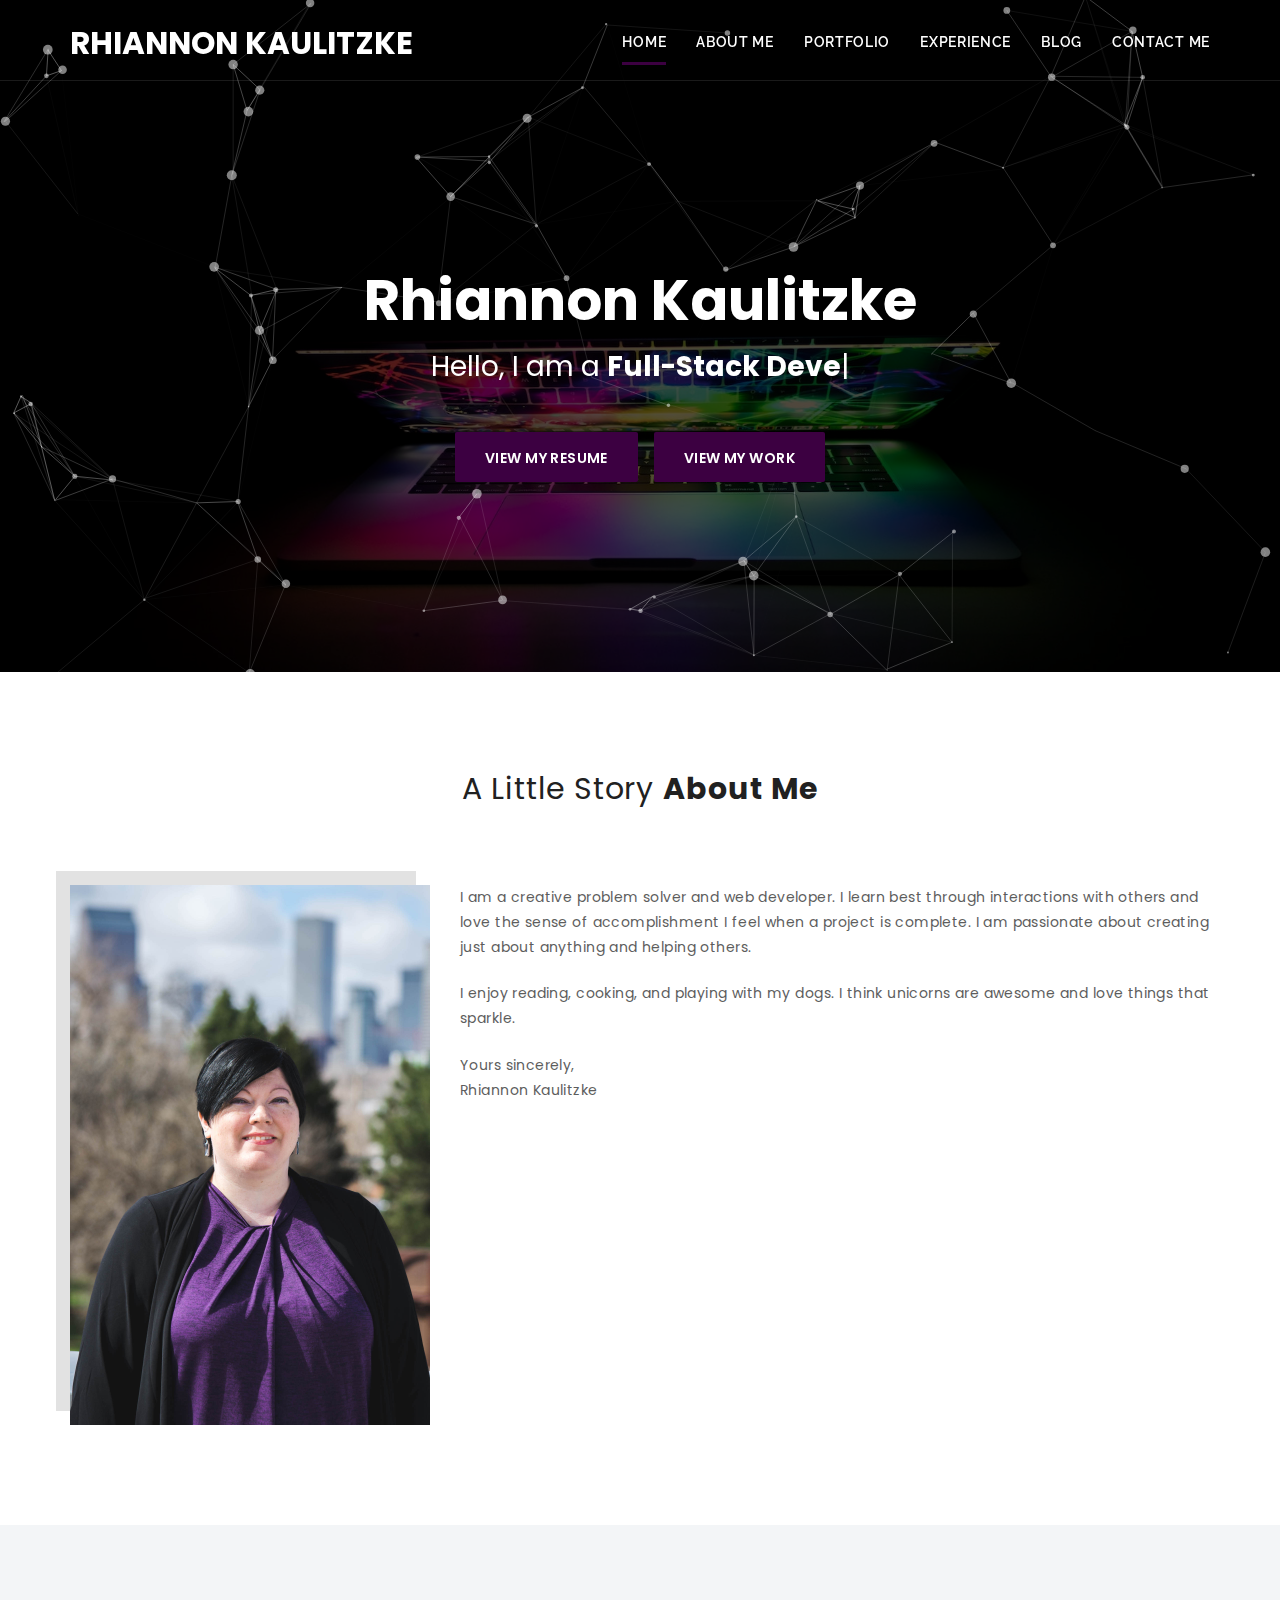
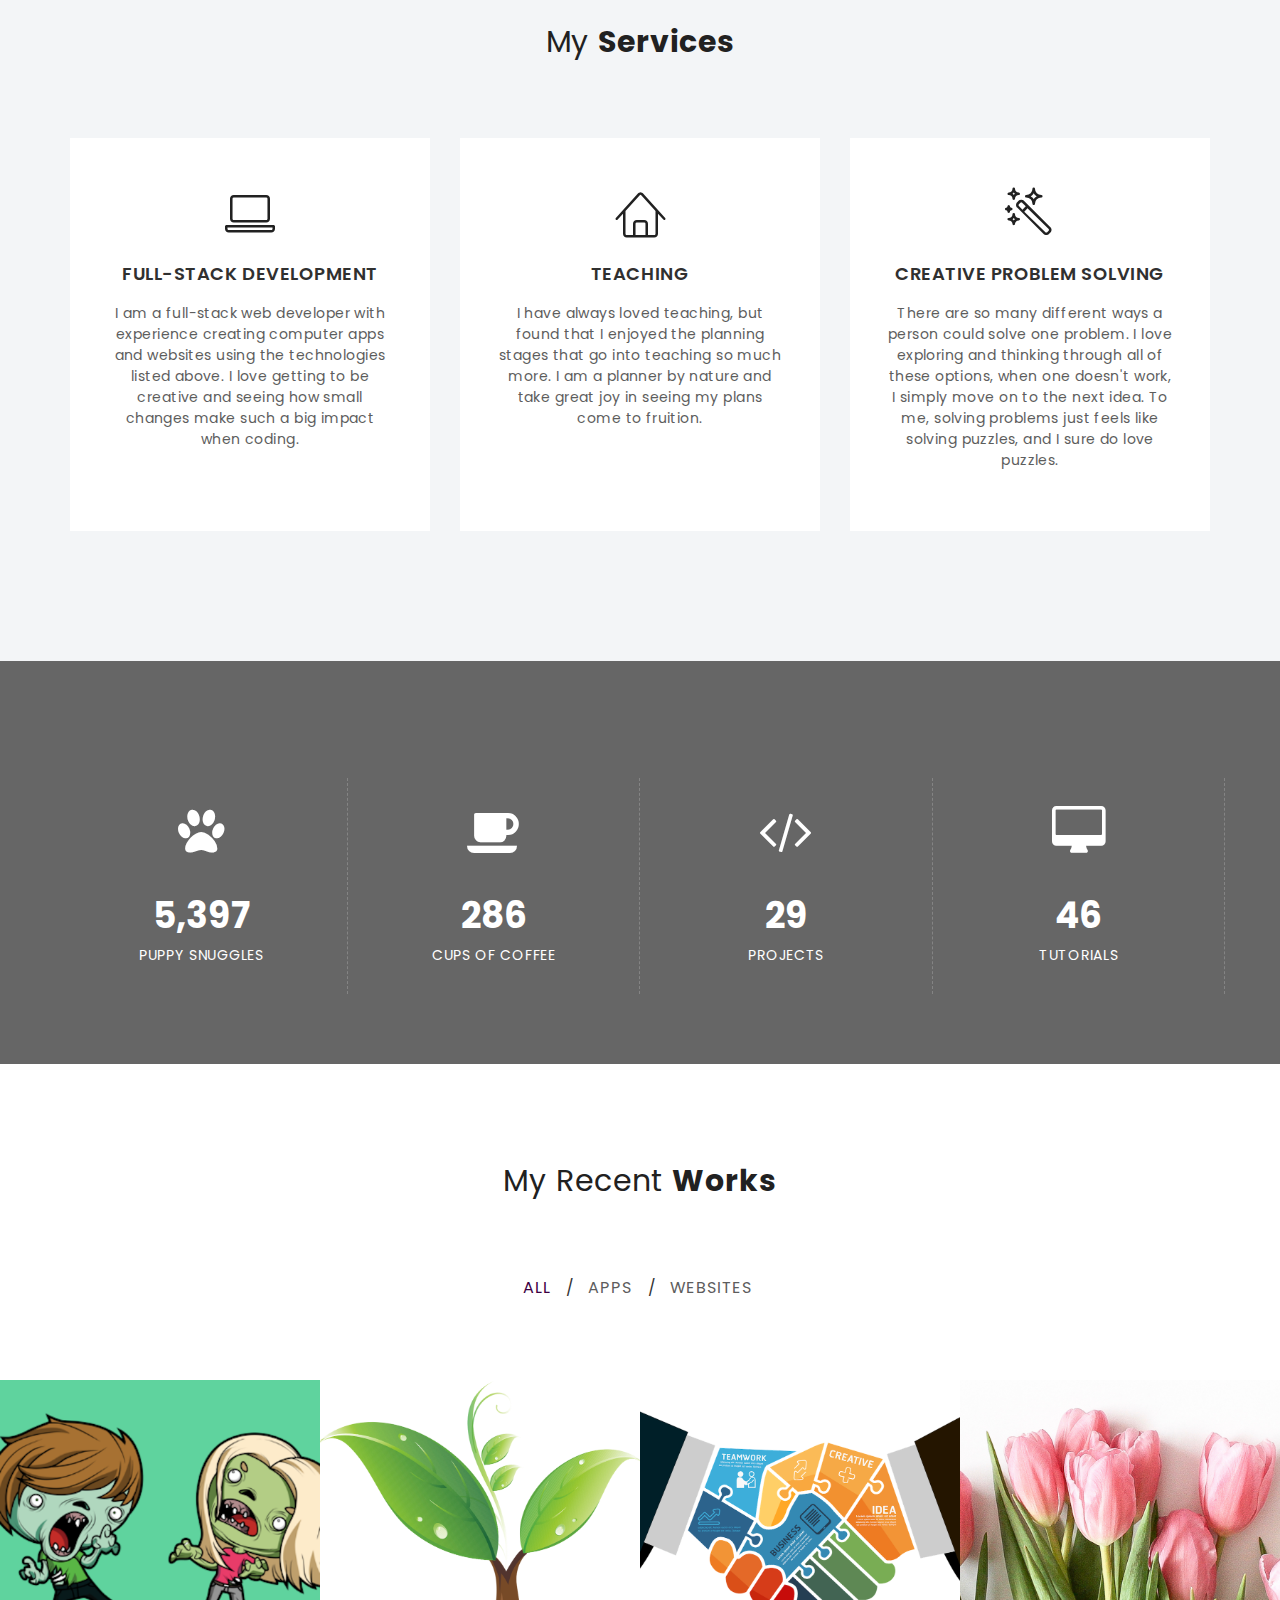
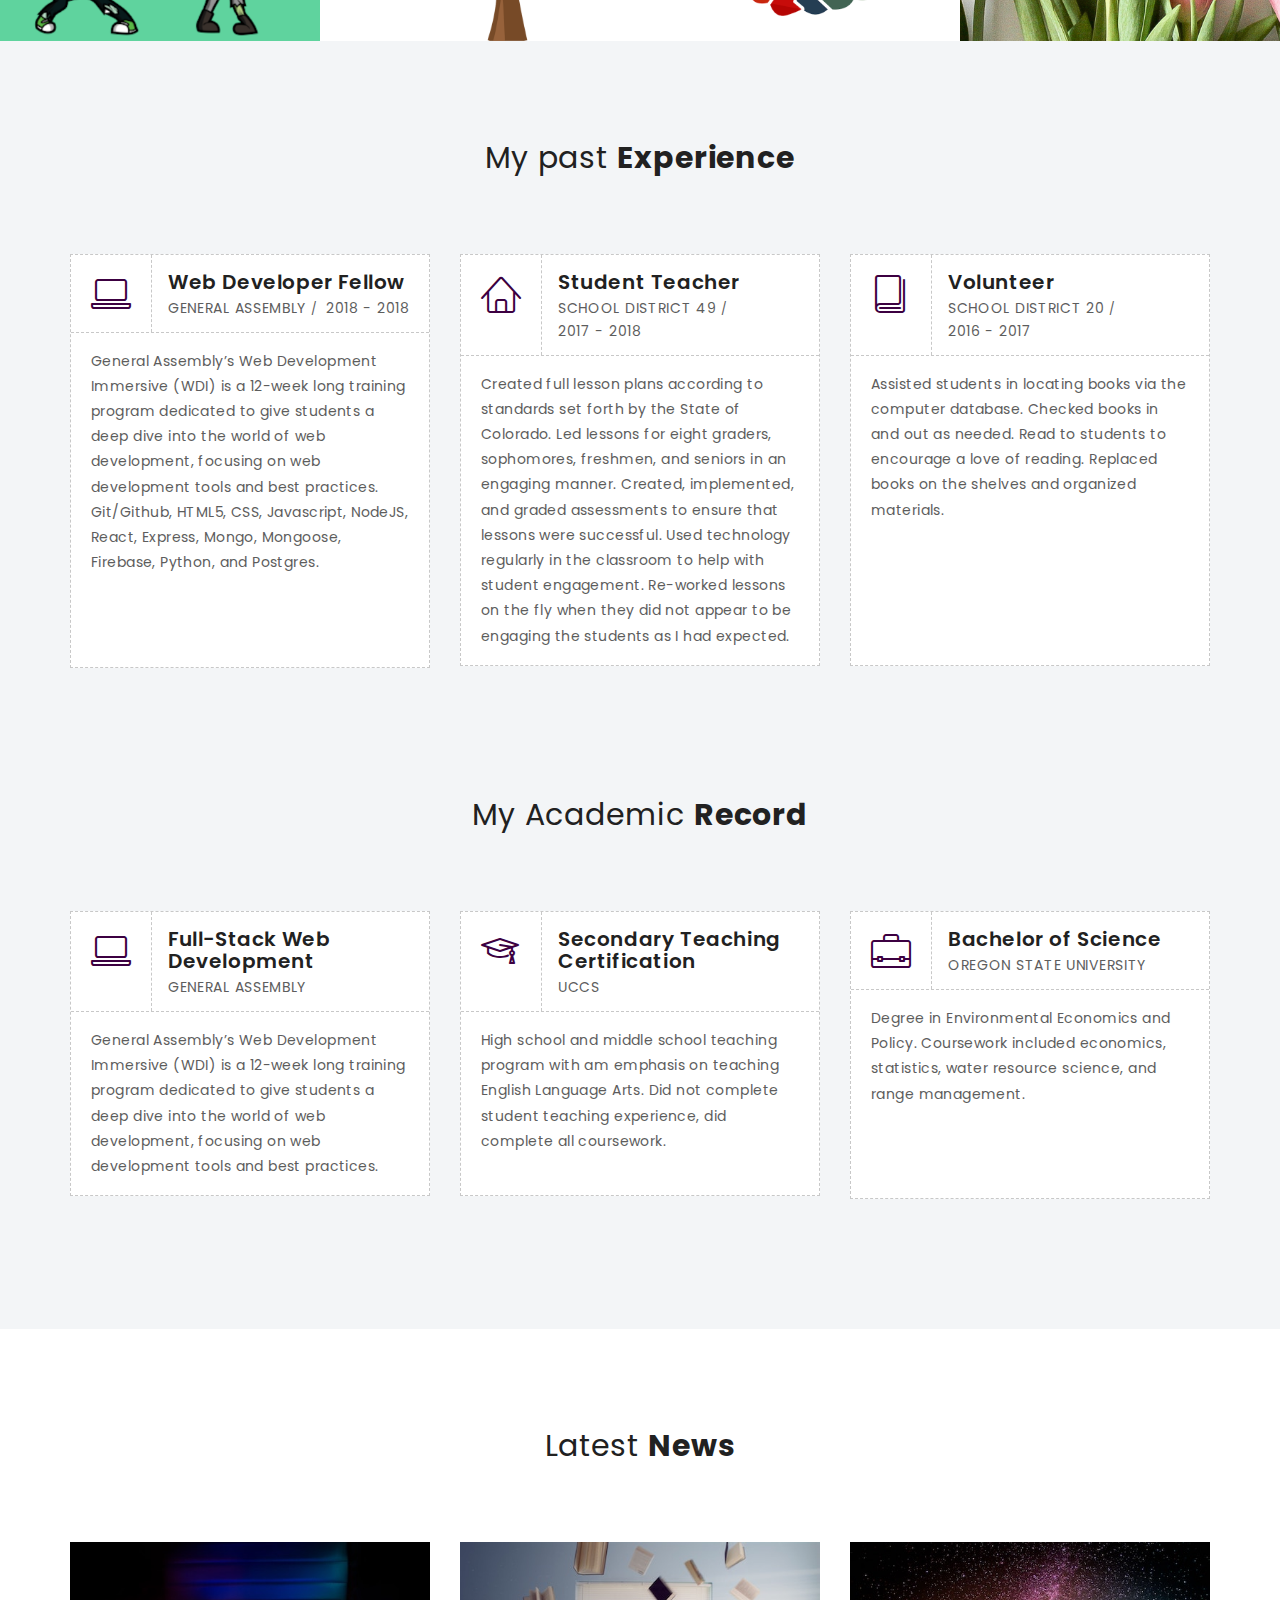
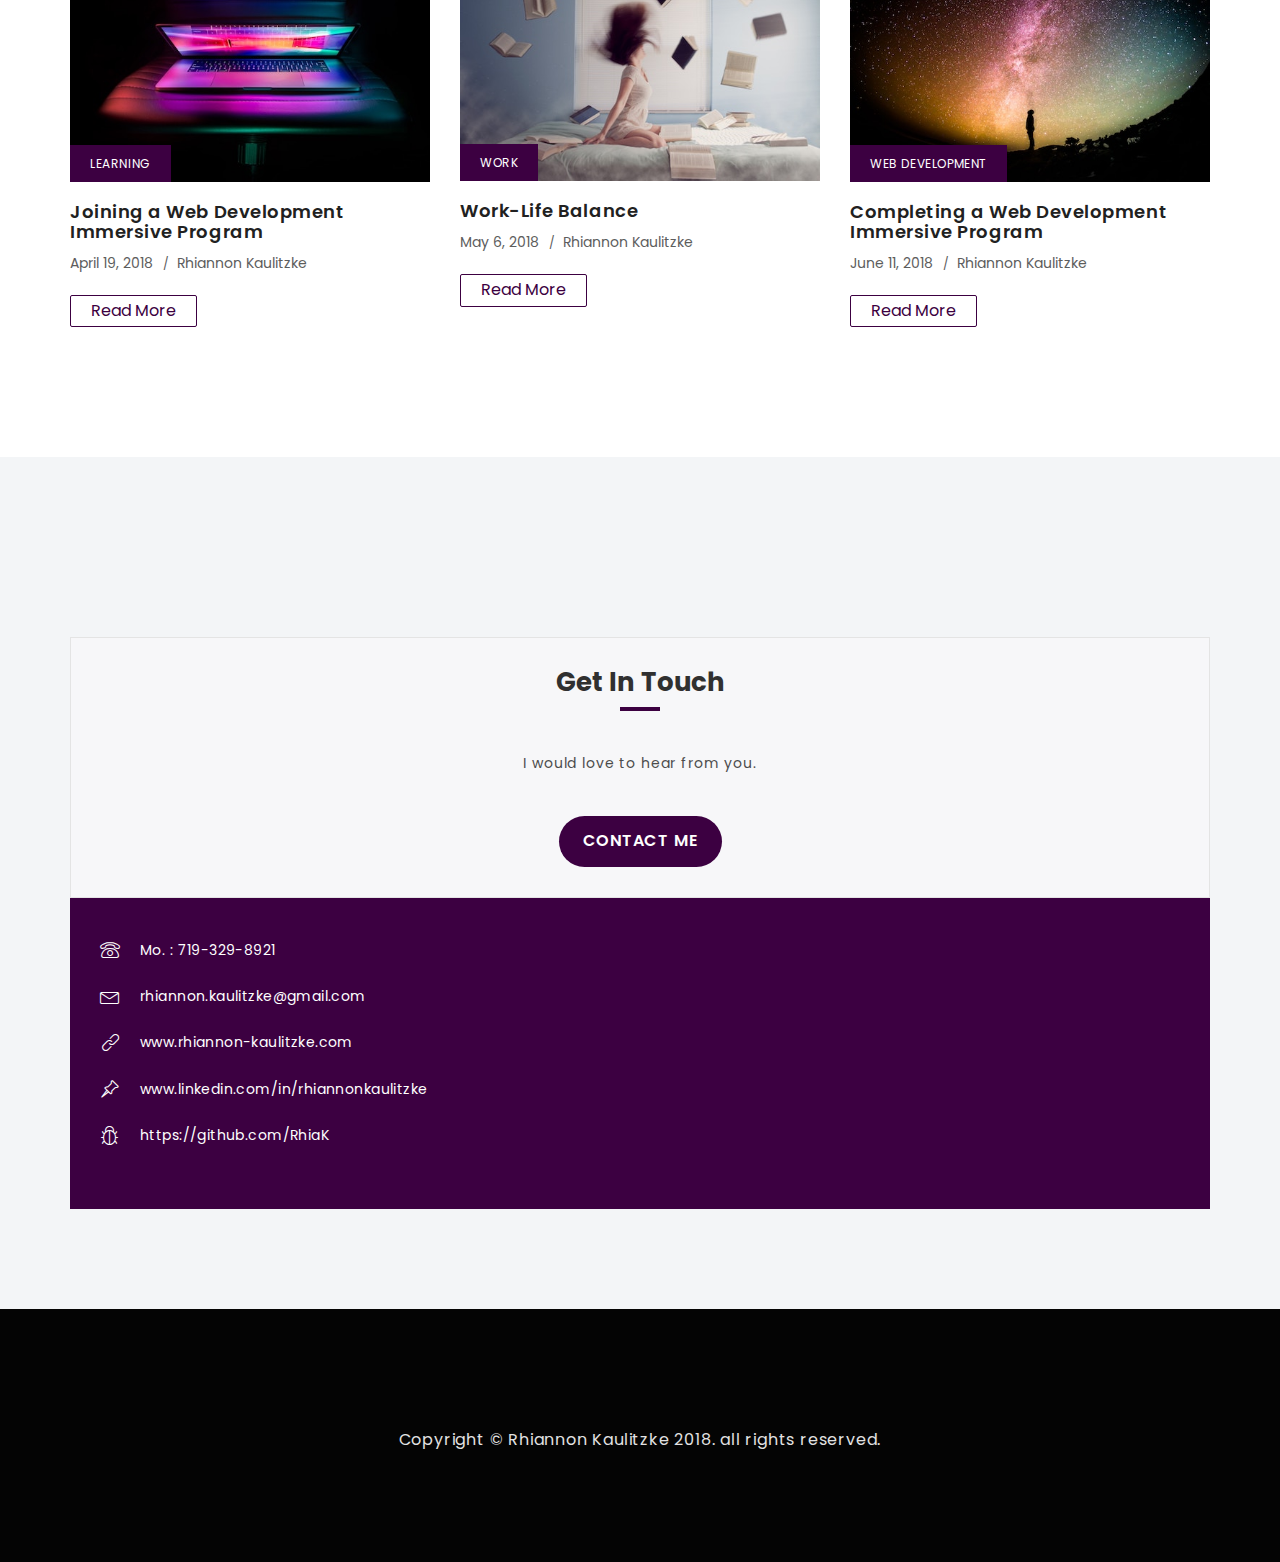
==== commit b1cf3e6a: "updated collaborate link" ====
--- a/index.html
+++ b/index.html
@@ -331,7 +331,7 @@
 								<p>
 									A message board of sorts allowing for people to post their ideas for new apps or Startups and get input and suggestions from others in the same, or adjacent, fields of expertise.
 								</p>
-								<a href="https://rhiak.github.io/collaborate/" class="btn-view-project">View Project</a>
+								<a href="https://collaborate3-1234.firebaseapp.com/" class="btn-view-project">View Project</a>
 							</div>
 						</div>
 					</div>
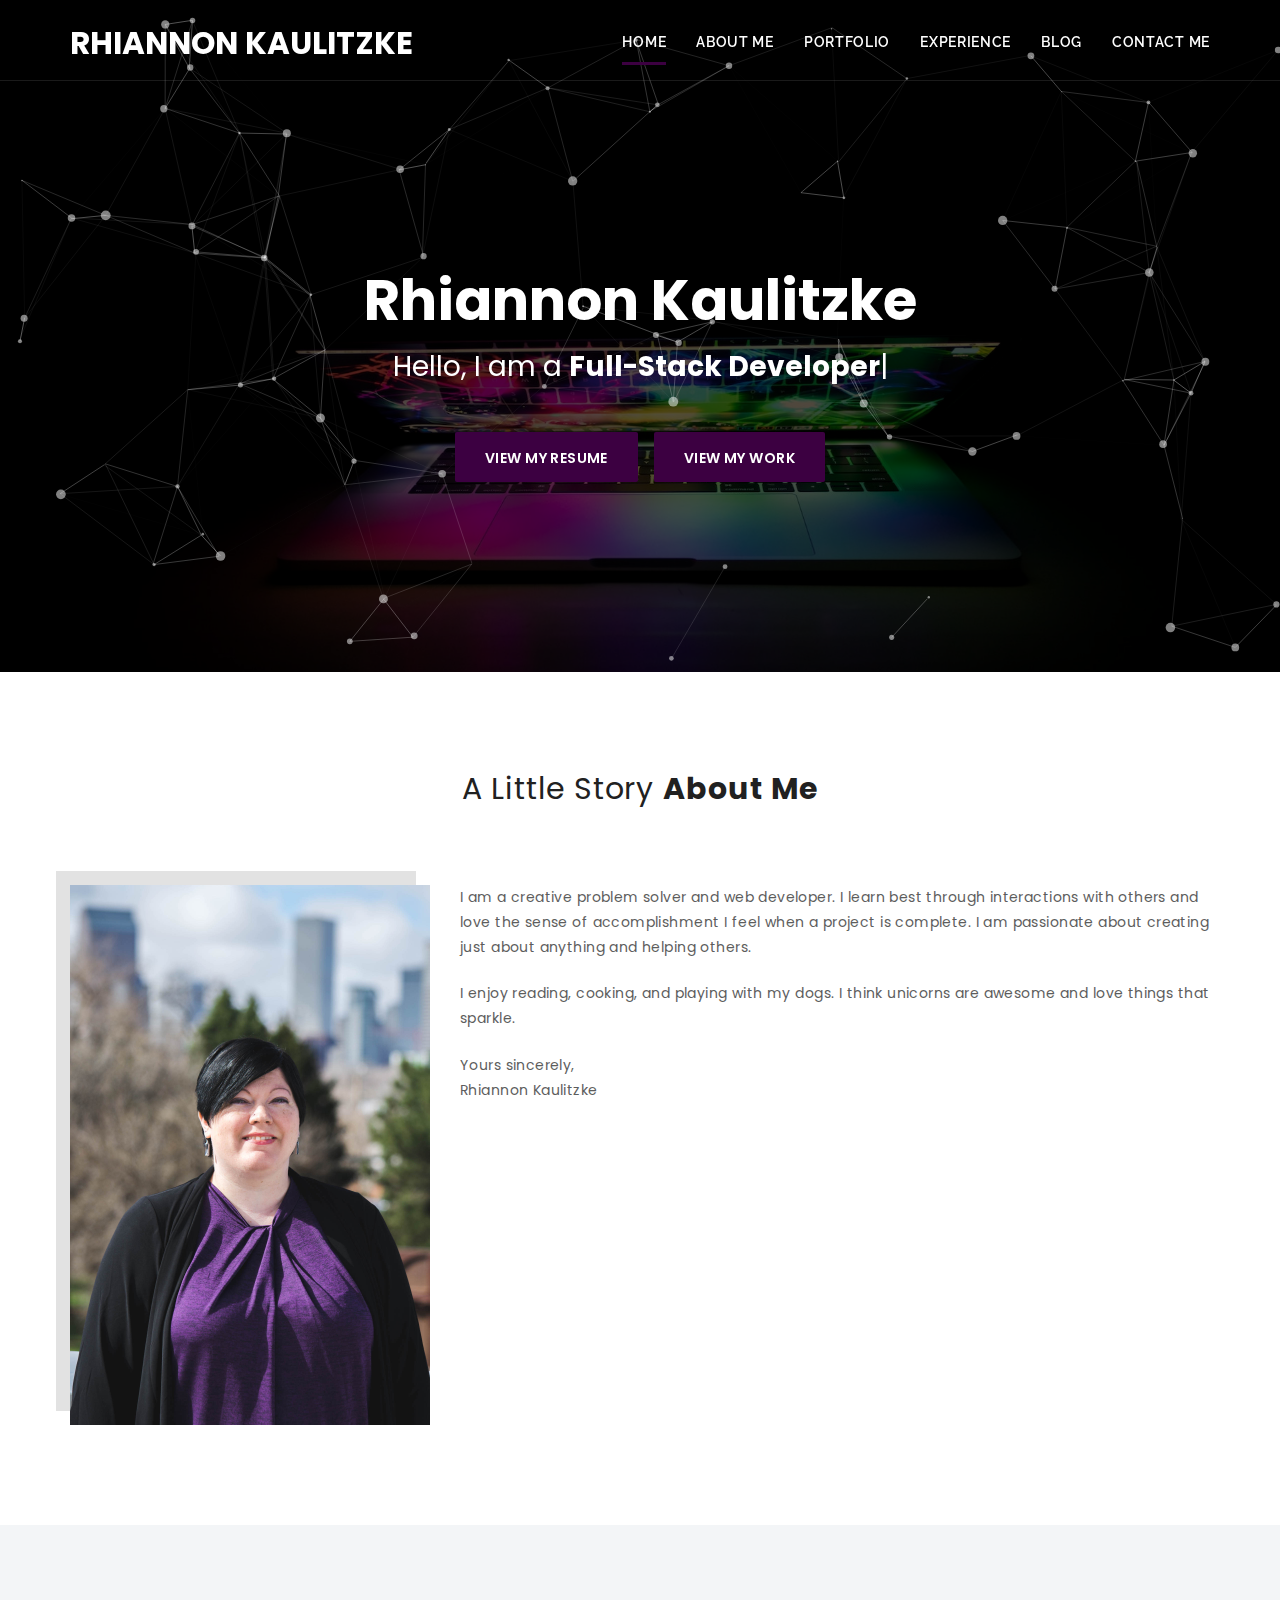
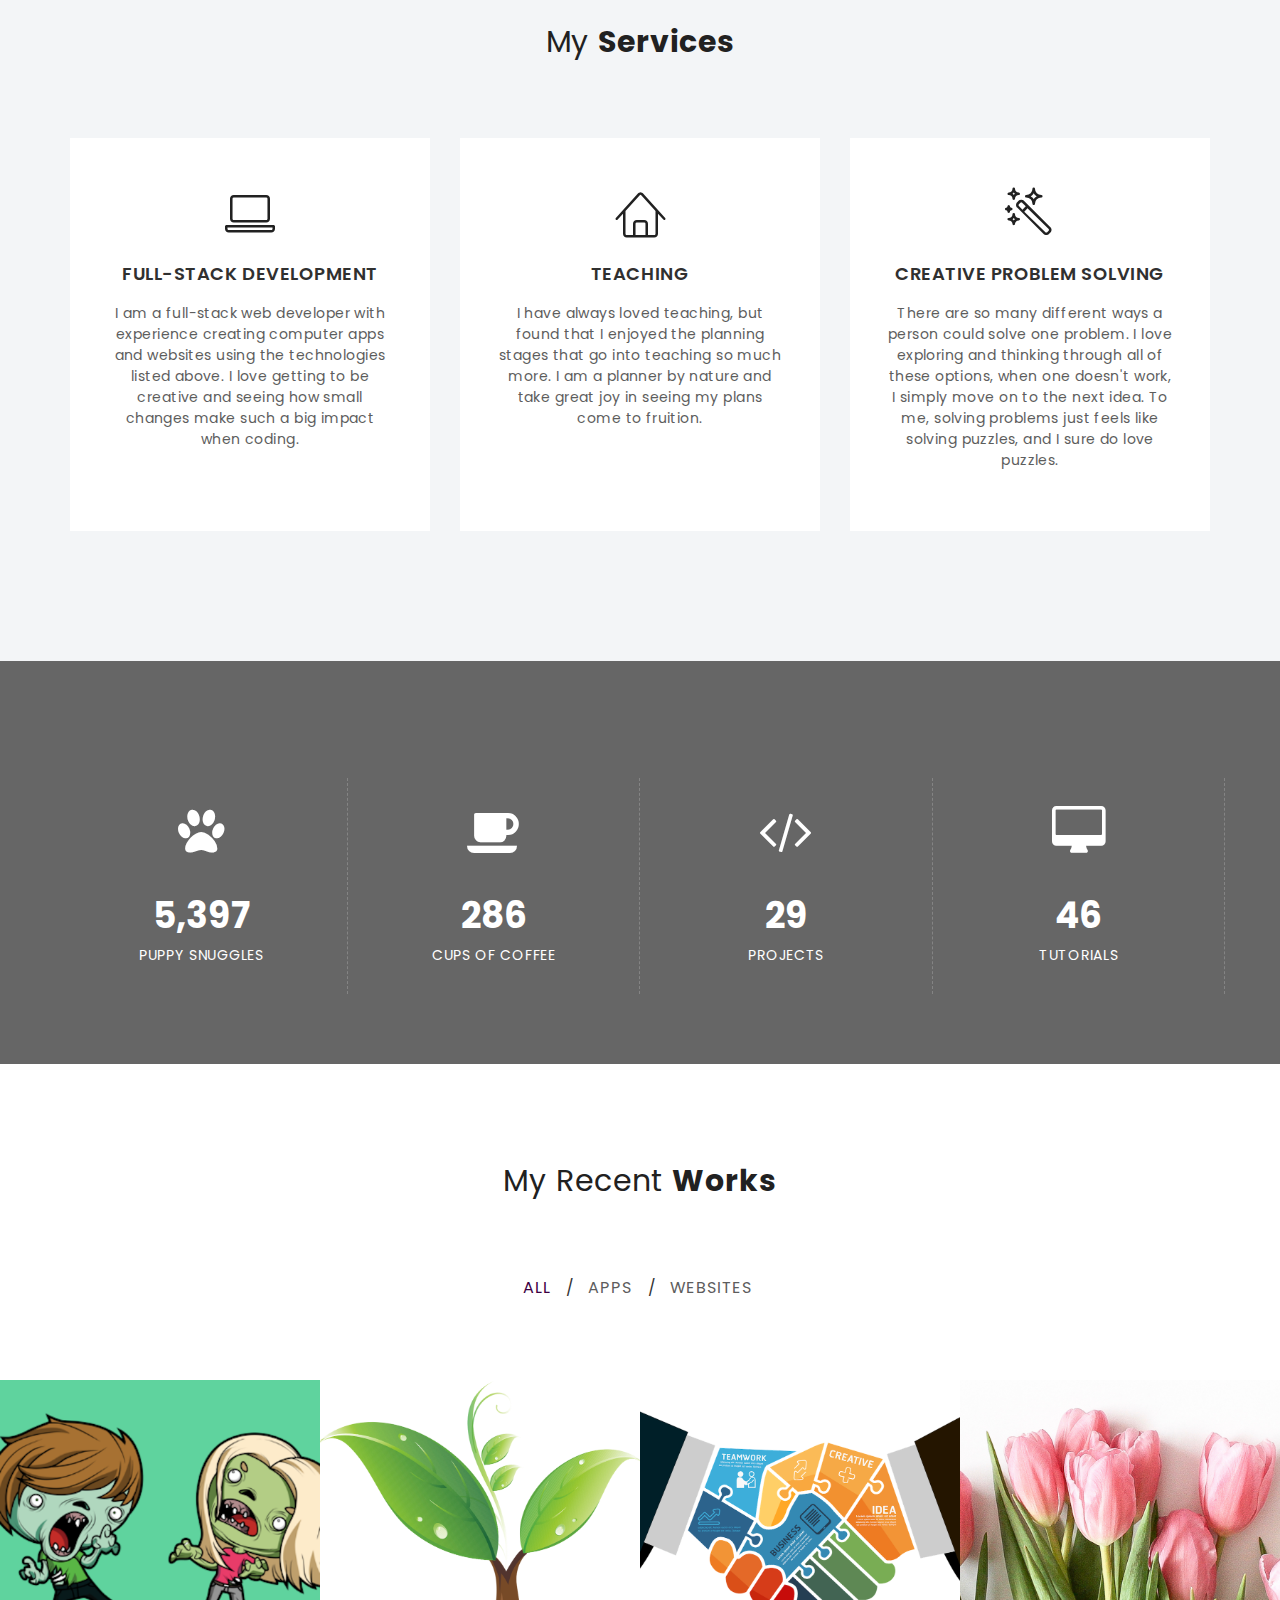
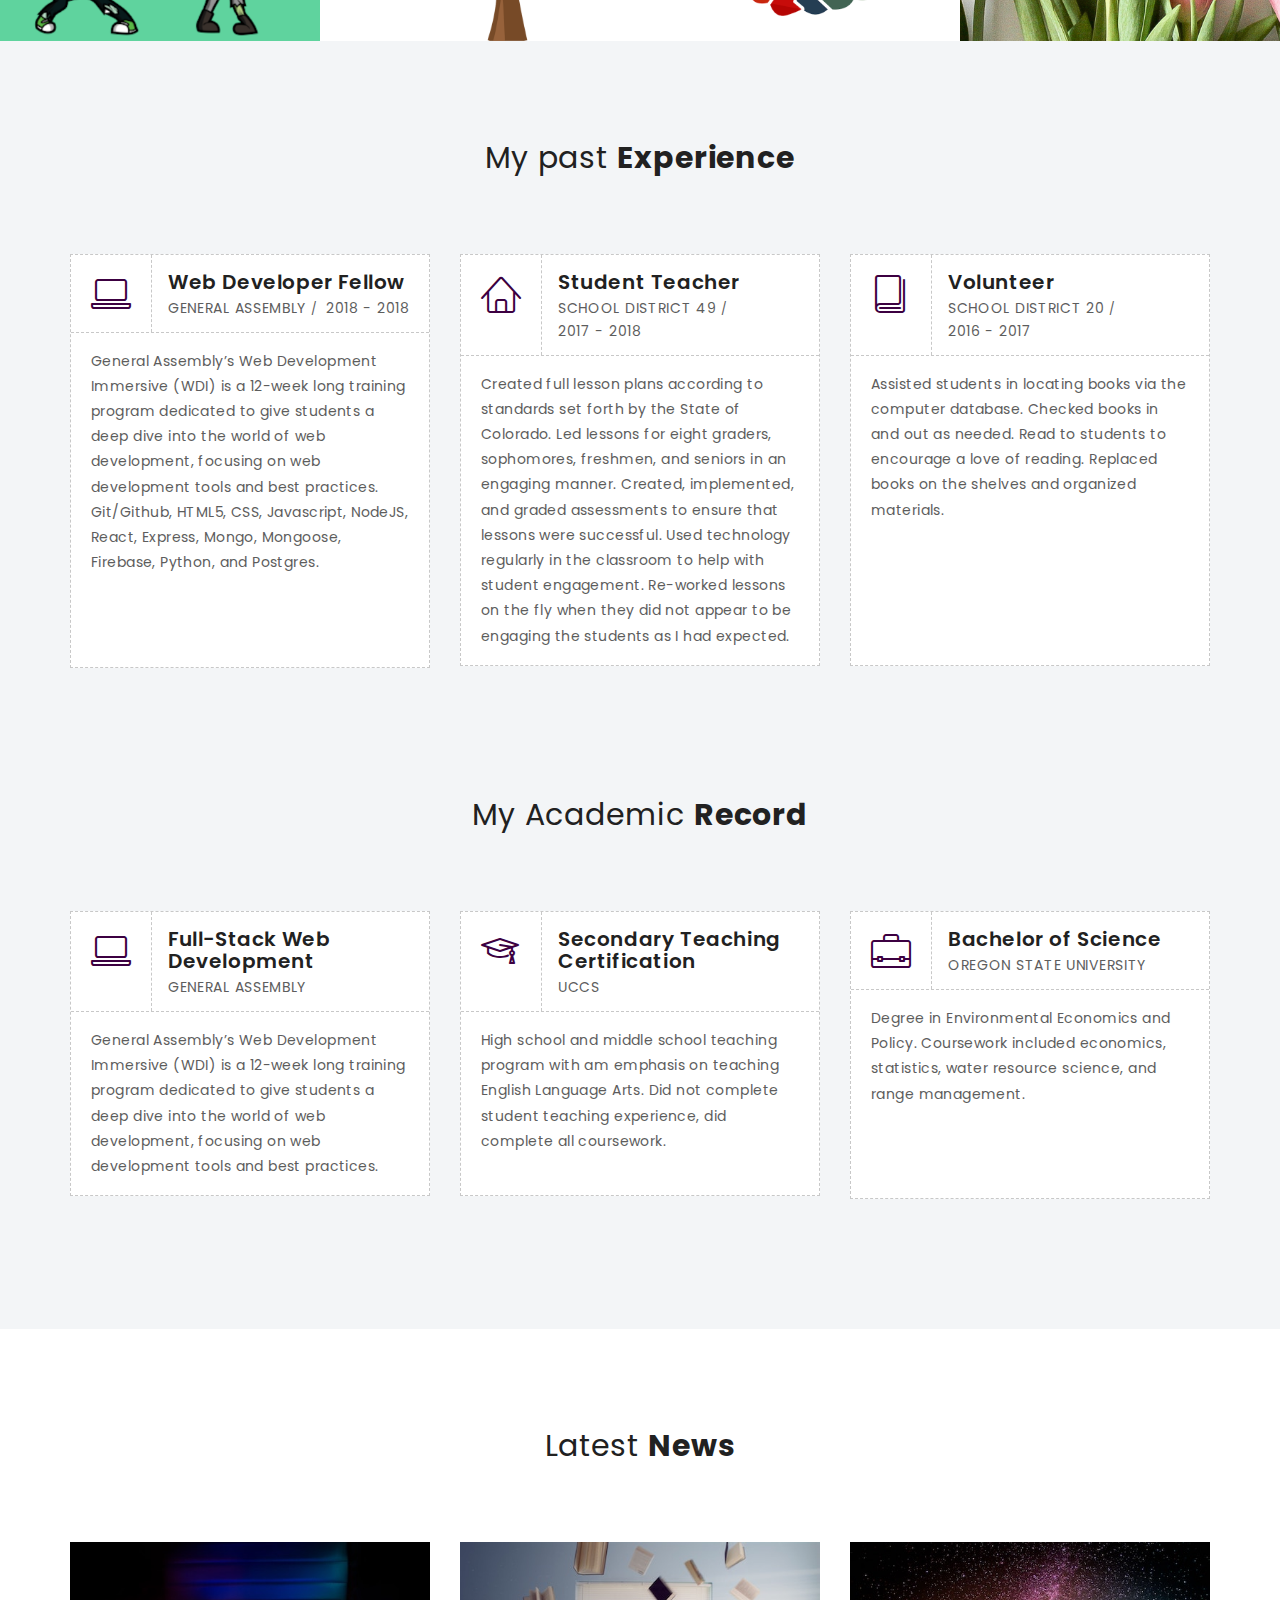
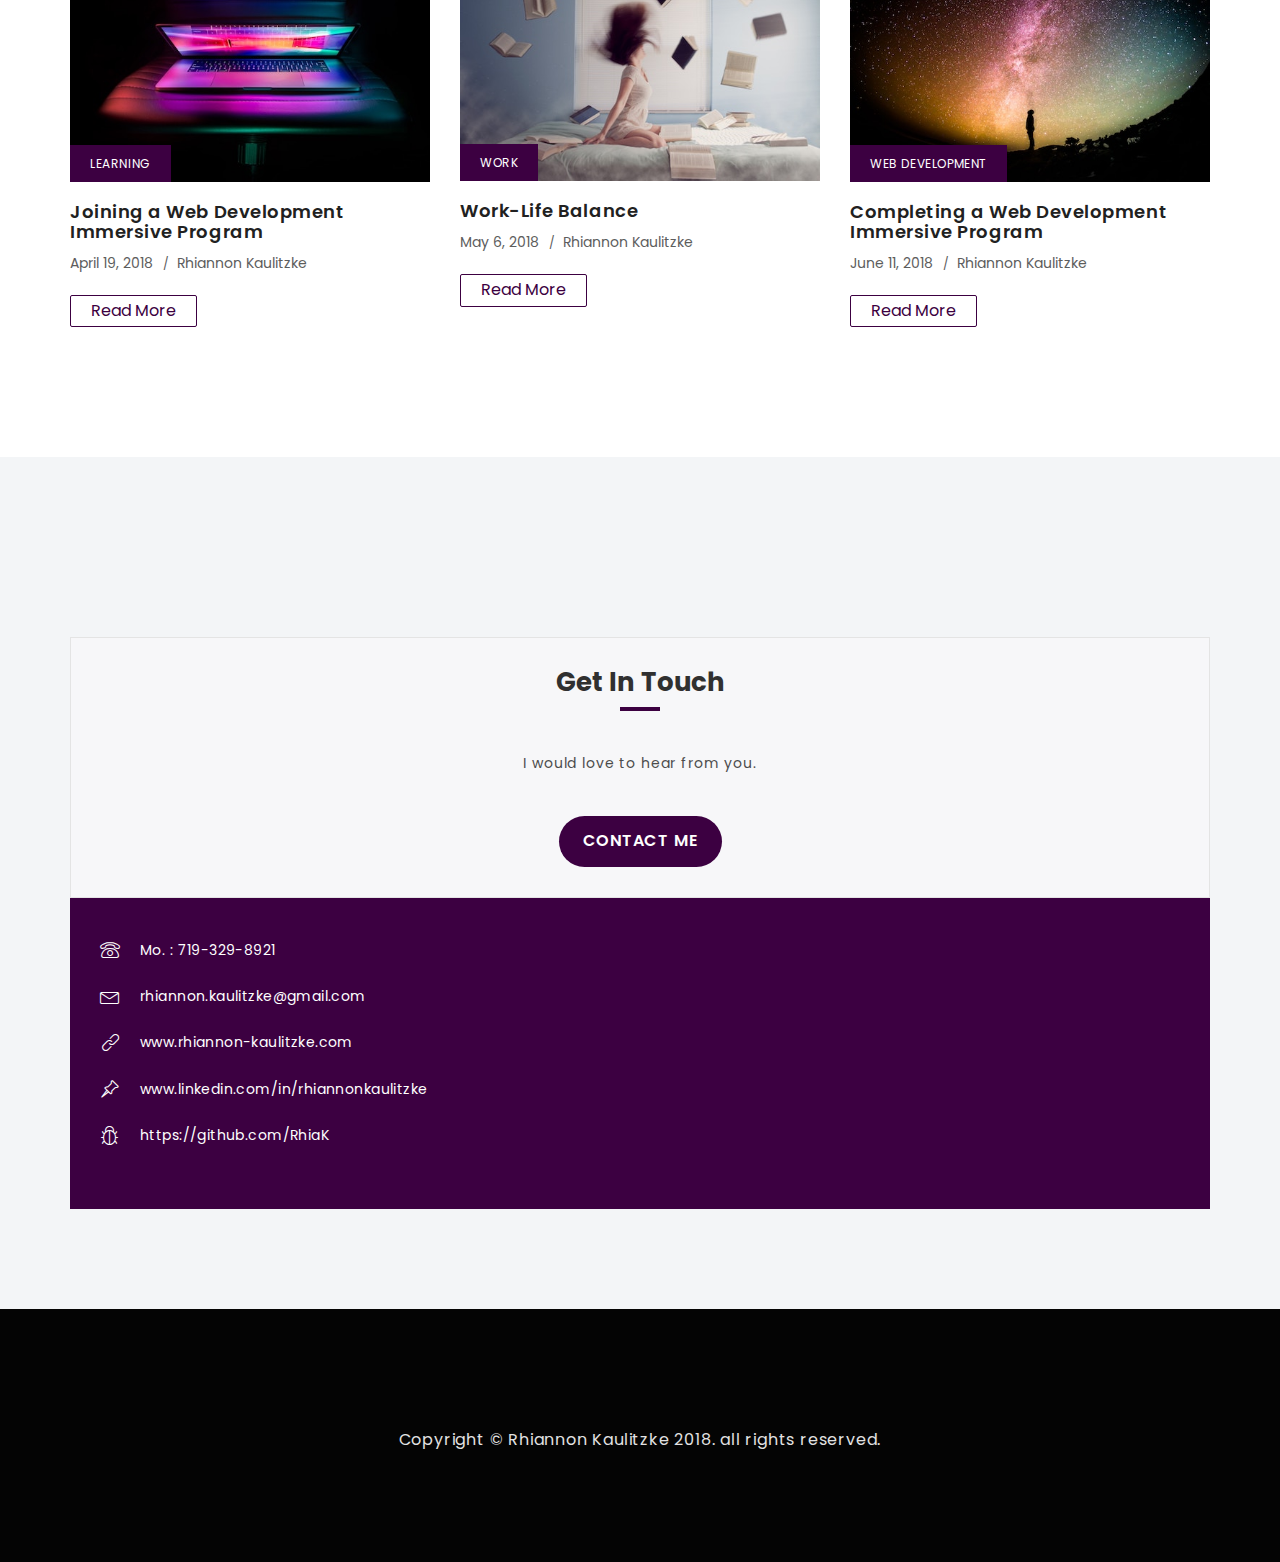
==== commit 43f0c0a9: "updating link for collaborate" ====
--- a/index.html
+++ b/index.html
@@ -331,7 +331,7 @@
 								<p>
 									A message board of sorts allowing for people to post their ideas for new apps or Startups and get input and suggestions from others in the same, or adjacent, fields of expertise.
 								</p>
-								<a href="https://collaborate3-1234.firebaseapp.com/" class="btn-view-project">View Project</a>
+								<a href="https://collaborate-now.firebaseapp.com/" class="btn-view-project">View Project</a>
 							</div>
 						</div>
 					</div>
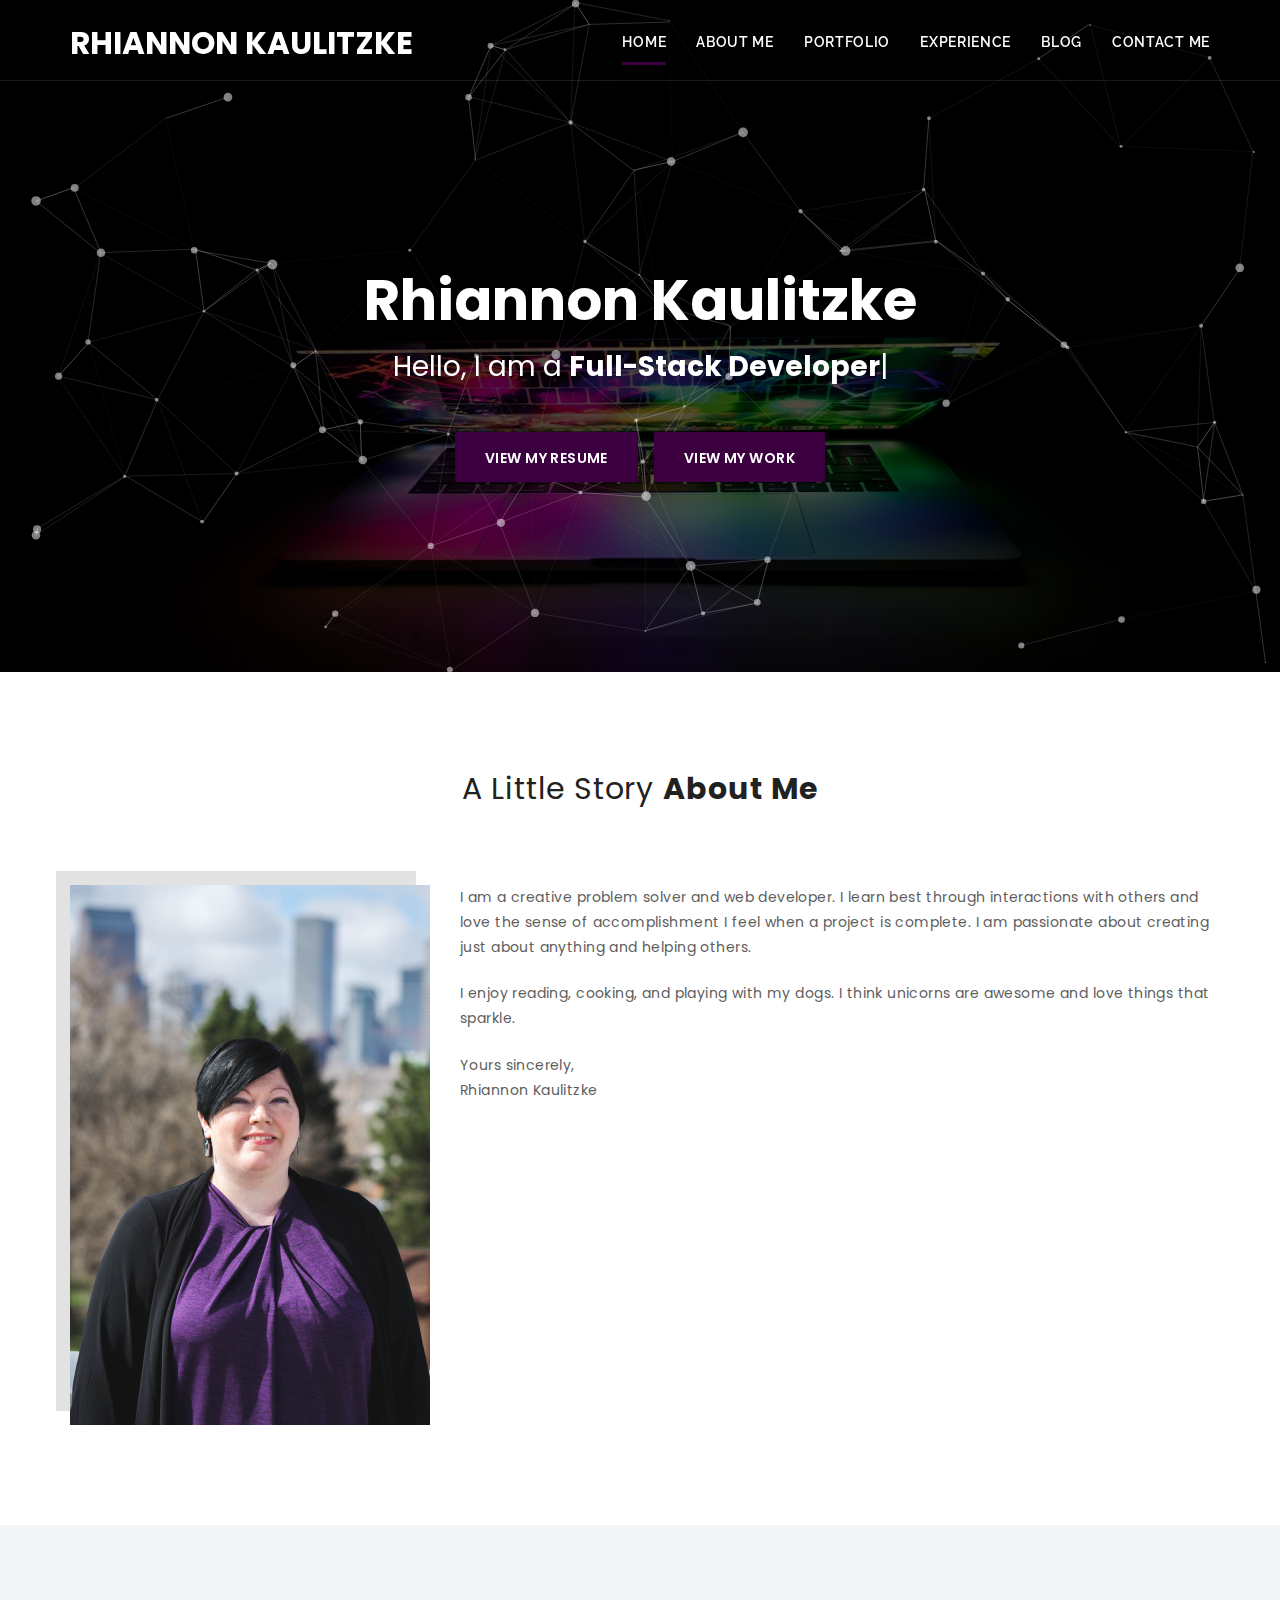
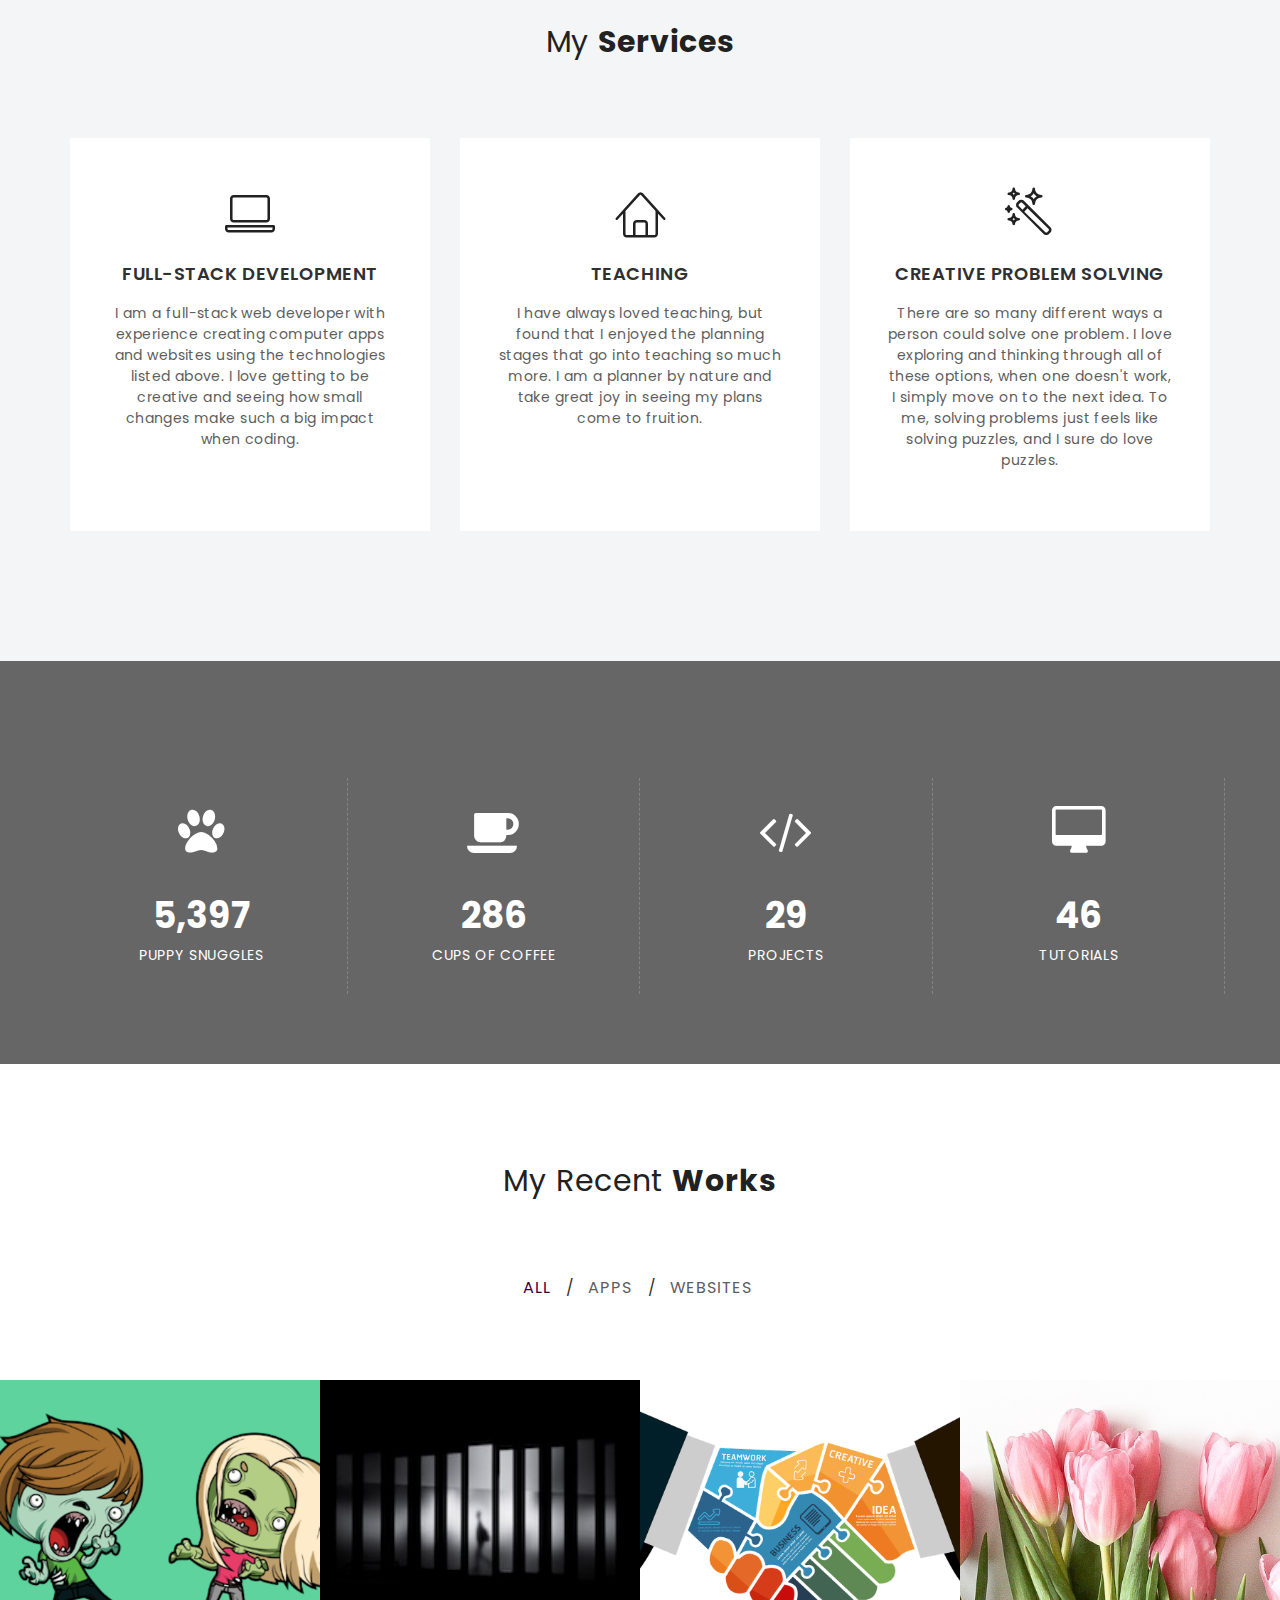
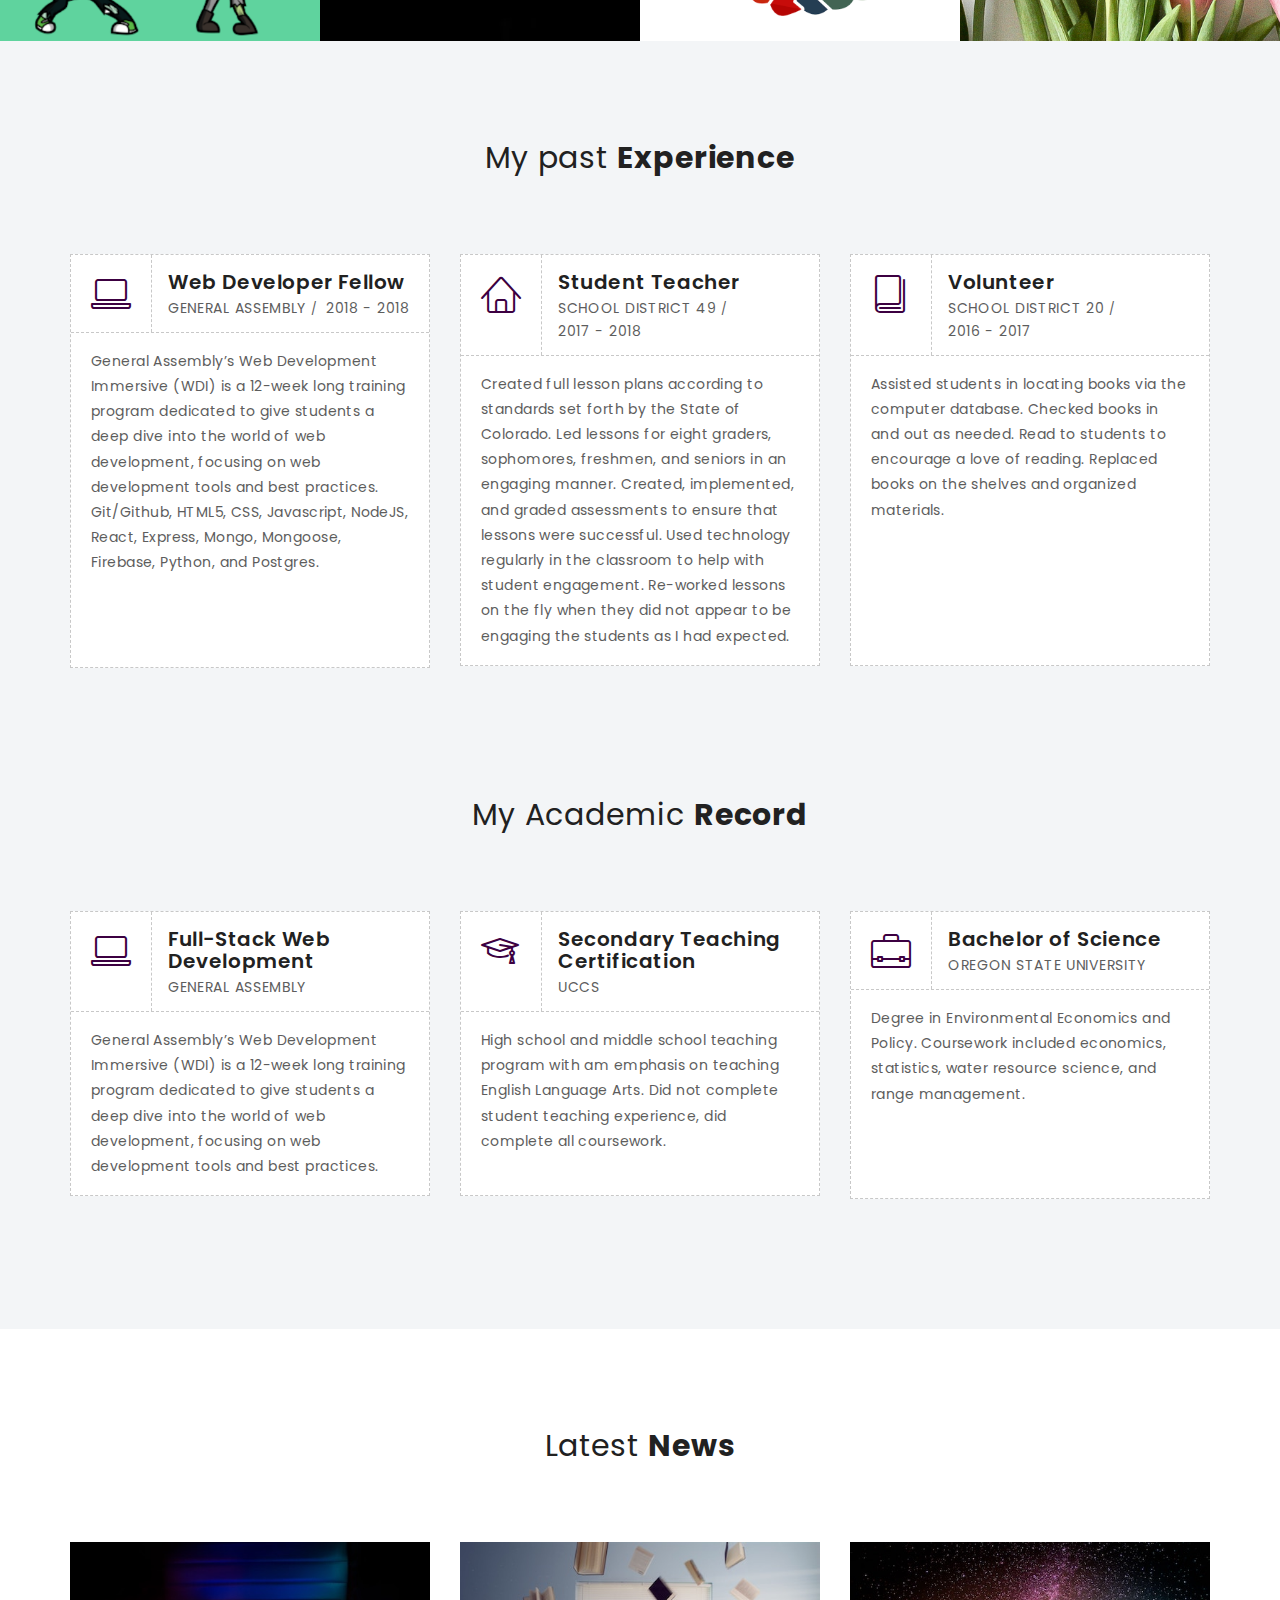
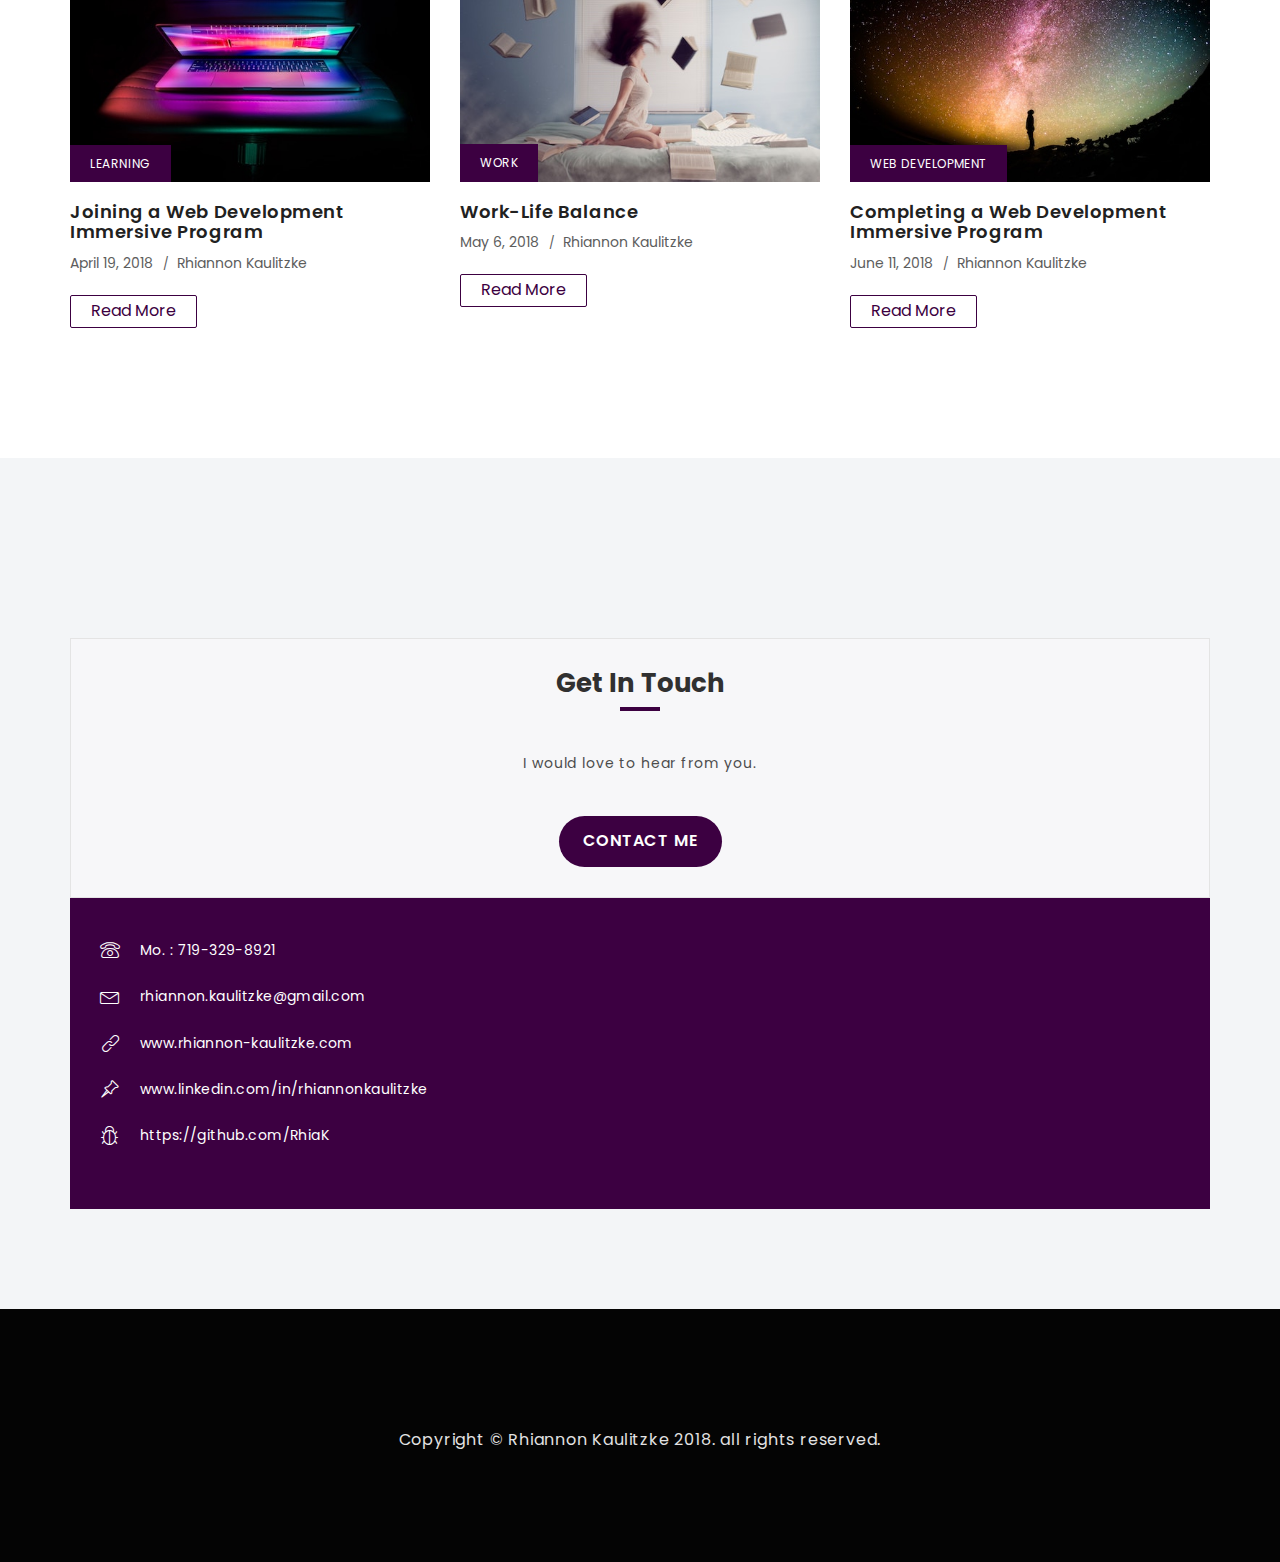
==== commit e60b034b: "updated projects" ====
--- a/index.html
+++ b/index.html
@@ -280,11 +280,11 @@
 				<div class="col-md-3 col-sm-4 col-xs-12 portfolio-box apps">
 					<div class="single-portfolio-two">
 						<a href="#popup-2" class="has-popup">
-							<img src="images/sprout1.png" class="Portfolio Image" alt="" />
+							<img src="images/portfolio.jpg" class="Portfolio Image" alt="" />
 							<div class="single-portfolio-overlay-two">
 								<div class="single-portfolio-info">
-									<h2>Sprout</h2>
-									<h3>App</h3>
+									<h2>Portfolio Project</h2>
+									<h3>Website</h3>
 								</div>
 							</div>
 						</a>
@@ -292,15 +292,15 @@
 					<div id="popup-2" class="popup-box mfp-fade mfp-hide">
 						<div class="content">
 							<div class="image">
-								<img src="images/sprout1.png" alt="">
+								<img src="images/portfolio.jpg" alt="">
 							</div>
 							<div class="desc">
-								<h4>Sprout</h4>
+								<h4>Portfolio Project</h4>
 								<h5><i class="fa fa-folder"></i> App</h5>
 								<p>
-									This app helps keep parents in the loop about their child’s whereabouts; it allows the person dropping the child at a new location to easily send a text message to a predefined phone number.
+									This is a portfolio for another General Assembly graduate. It showcases his work from the data science program he completed.
 								</p>
-								<a href="https://sprout1.herokuapp.com" class="btn-view-project">View Project</a>
+								<a href="https://rhiak.github.io/AlexPortfolio/" class="btn-view-project">View Project</a>
 							</div>
 						</div>
 					</div>
